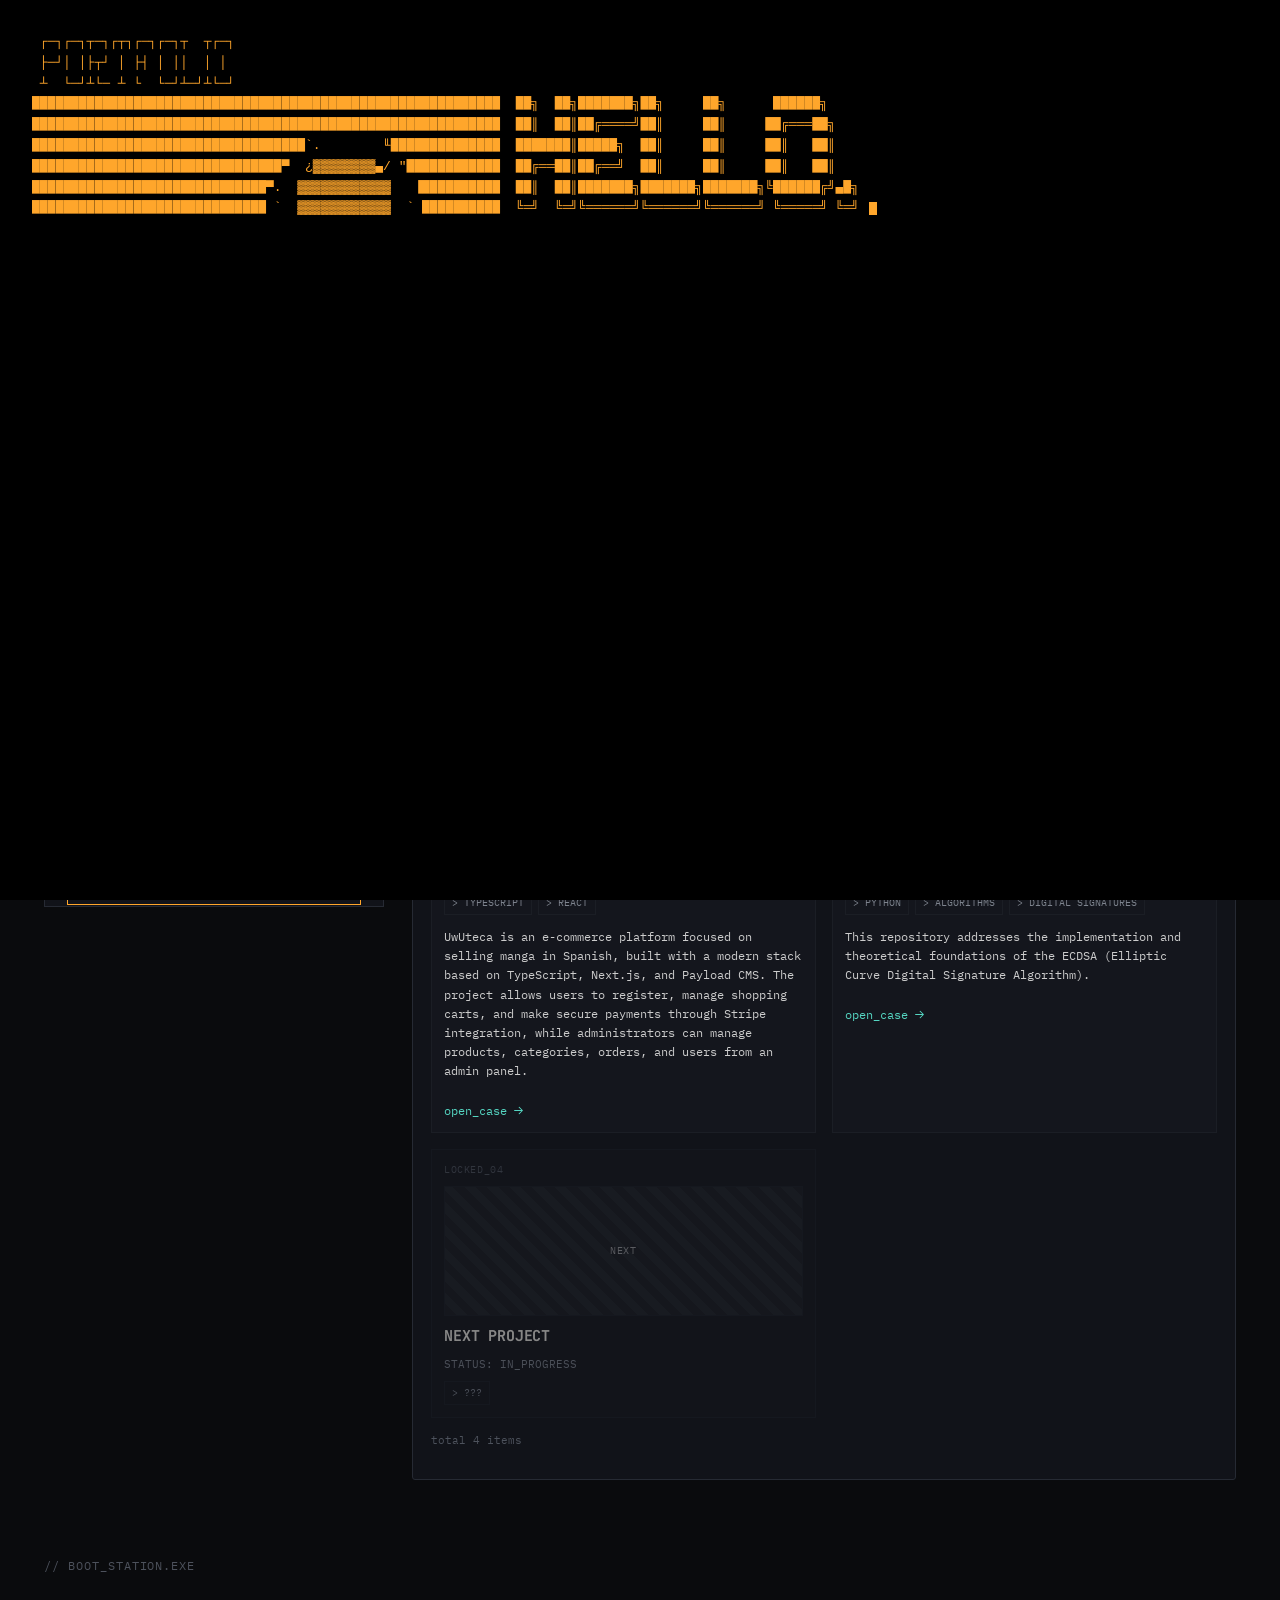
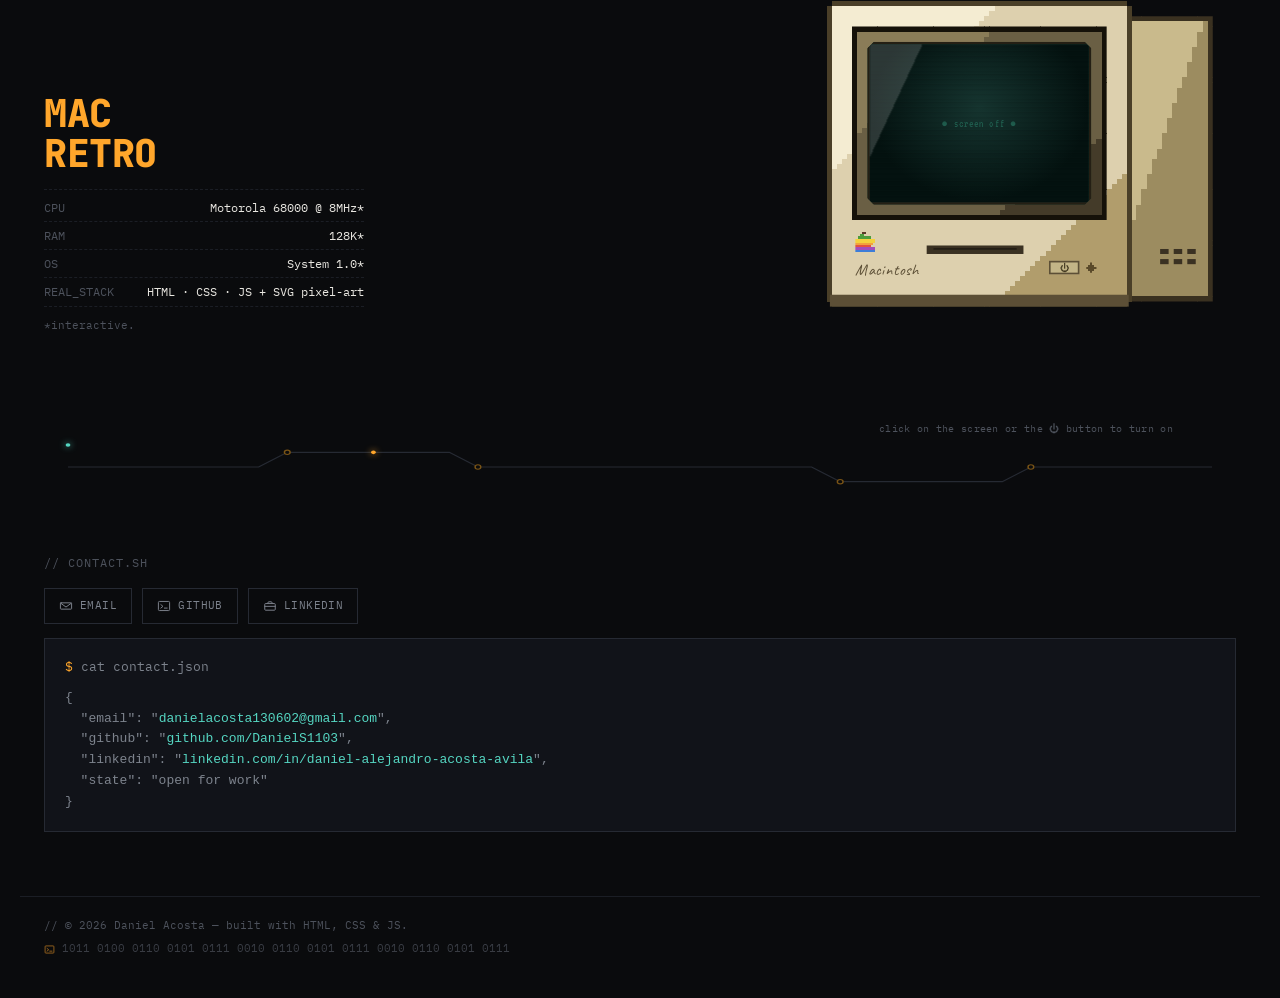
==== index.html @ 22d5e89f "fix responsive button" ====
<!doctype html>
<html lang="es">
  <head>
    <meta charset="UTF-8" />
    <meta name="viewport" content="width=device-width, initial-scale=1.0" />
    <title>Daniel Acosta — Portfolio</title>
    <link rel="icon" type="image/png" href="assets/logo.png" />
    <meta
      name="description"
      content="Portfolio personal con estética de terminal."
    />
    <link rel="preconnect" href="https://fonts.googleapis.com" />
    <link rel="preconnect" href="https://fonts.gstatic.com" crossorigin />
    <link
      href="https://fonts.googleapis.com/css2?family=JetBrains+Mono:ital,wght@0,400;0,500;0,700;0,800;1,400&family=IBM+Plex+Mono:wght@400;500;600&display=swap"
      rel="stylesheet"
    />
    <link rel="stylesheet" href="styles.css" />
  </head>
  <body>
    <!-- ============ BOOT OVERLAY ============ -->
    <div id="boot-overlay" aria-hidden="true">
      <pre id="boot-text"></pre>
    </div>

    <!-- ============ MATRIX RAIN (fondo ambiental) ============ -->
    <canvas id="matrix-rain" aria-hidden="true"></canvas>

    <!-- ============ SCANLINE / NOISE OVERLAY ============ -->
    <div class="crt-overlay" aria-hidden="true"></div>

    <!-- ============ SPRITE DE ICONOS (SVG reutilizables) ============ -->
    <svg
      aria-hidden="true"
      style="position: absolute; width: 0; height: 0; overflow: hidden"
    >
      <symbol id="i-arrow" viewBox="0 0 20 20">
        <path
          d="M4 10h11M11 5l5 5-5 5"
          stroke="currentColor"
          stroke-width="1.6"
          stroke-linecap="round"
          stroke-linejoin="round"
          fill="none"
        />
      </symbol>
      <symbol id="i-external" viewBox="0 0 20 20">
        <path
          d="M8 5H5a1 1 0 0 0-1 1v9a1 1 0 0 0 1 1h9a1 1 0 0 0 1-1v-3M12 4h4v4M15.5 4.5 9 11"
          stroke="currentColor"
          stroke-width="1.5"
          stroke-linecap="round"
          stroke-linejoin="round"
          fill="none"
        />
      </symbol>
      <symbol id="i-envelope" viewBox="0 0 20 20">
        <path
          d="M3 5.5h14a1 1 0 0 1 1 1v7a1 1 0 0 1-1 1H3a1 1 0 0 1-1-1v-7a1 1 0 0 1 1-1ZM2.4 6l7.6 5.5L17.6 6"
          stroke="currentColor"
          stroke-width="1.4"
          stroke-linecap="round"
          stroke-linejoin="round"
          fill="none"
        />
      </symbol>
      <symbol id="i-link" viewBox="0 0 20 20">
        <path
          d="M8.5 11.5 11.5 8.5M7 12.5 4.8 14.7a2.5 2.5 0 1 1-3.5-3.5L3.5 9M13 7.5l2.2-2.2a2.5 2.5 0 1 1 3.5 3.5L16.5 11"
          stroke="currentColor"
          stroke-width="1.4"
          stroke-linecap="round"
          stroke-linejoin="round"
          fill="none"
        />
      </symbol>
      <symbol id="i-terminal" viewBox="0 0 20 20">
        <rect
          x="2"
          y="3.5"
          width="16"
          height="13"
          rx="1.4"
          stroke="currentColor"
          stroke-width="1.4"
          fill="none"
        />
        <path
          d="M5.5 8 8.5 10.5 5.5 13M10.5 13h4"
          stroke="currentColor"
          stroke-width="1.4"
          stroke-linecap="round"
          stroke-linejoin="round"
          fill="none"
        />
      </symbol>
      <symbol id="i-file" viewBox="0 0 20 20">
        <path
          d="M5.5 2.5h6l4 4v10a1 1 0 0 1-1 1h-9a1 1 0 0 1-1-1v-13a1 1 0 0 1 1-1Z"
          stroke="currentColor"
          stroke-width="1.4"
          stroke-linejoin="round"
          fill="none"
        />
        <path
          d="M11.5 2.5V6a1 1 0 0 0 1 1h3.5"
          stroke="currentColor"
          stroke-width="1.4"
          stroke-linejoin="round"
          fill="none"
        />
      </symbol>
      <symbol id="i-folder" viewBox="0 0 20 20">
        <path
          d="M2.5 5.5h5l1.5 2h8.5v8a1 1 0 0 1-1 1h-13a1 1 0 0 1-1-1v-9a1 1 0 0 1 1-1Z"
          stroke="currentColor"
          stroke-width="1.4"
          stroke-linejoin="round"
          fill="none"
        />
      </symbol>
      <symbol id="i-download" viewBox="0 0 20 20">
        <path
          d="M10 3v9.5M6.5 9l3.5 3.5L13.5 9M3.5 15.5h13"
          stroke="currentColor"
          stroke-width="1.5"
          stroke-linecap="round"
          stroke-linejoin="round"
          fill="none"
        />
      </symbol>
      <symbol id="i-cpu" viewBox="0 0 20 20">
        <rect
          x="5.5"
          y="5.5"
          width="9"
          height="9"
          rx="1"
          stroke="currentColor"
          stroke-width="1.4"
          fill="none"
        />
        <path
          d="M8 5.5V3M12 5.5V3M8 17v-2.5M12 17v-2.5M5.5 8H3M5.5 12H3M17 8h-2.5M17 12h-2.5"
          stroke="currentColor"
          stroke-width="1.3"
          stroke-linecap="round"
        />
      </symbol>
      <symbol id="i-memory" viewBox="0 0 20 20">
        <rect
          x="2.5"
          y="7"
          width="15"
          height="7"
          rx="1"
          stroke="currentColor"
          stroke-width="1.4"
          fill="none"
        />
        <path
          d="M5.5 7V4.5M9 7V4.5M14.5 7V4.5"
          stroke="currentColor"
          stroke-width="1.3"
          stroke-linecap="round"
        />
      </symbol>
      <symbol id="i-wifi" viewBox="0 0 20 20">
        <path
          d="M3 8a10 10 0 0 1 14 0M5.5 10.7a6.3 6.3 0 0 1 9 0M8 13.4a2.7 2.7 0 0 1 4 0"
          stroke="currentColor"
          stroke-width="1.5"
          stroke-linecap="round"
          fill="none"
        />
        <circle cx="10" cy="16" r="1" fill="currentColor" stroke="none" />
      </symbol>
      <symbol id="i-briefcase" viewBox="0 0 20 20">
        <rect
          x="2.5"
          y="6.5"
          width="15"
          height="9.5"
          rx="1.2"
          stroke="currentColor"
          stroke-width="1.4"
          fill="none"
        />
        <path
          d="M7 6.5v-1a1.5 1.5 0 0 1 1.5-1.5h3A1.5 1.5 0 0 1 13 5.5v1M2.5 10.5h15"
          stroke="currentColor"
          stroke-width="1.4"
          stroke-linecap="round"
          fill="none"
        />
      </symbol>
      <symbol id="i-award" viewBox="0 0 20 20">
        <circle
          cx="10"
          cy="7.5"
          r="4.5"
          stroke="currentColor"
          stroke-width="1.4"
          fill="none"
        />
        <path
          d="M7.3 11.3 6 17.5l4-2 4 2-1.3-6.2"
          stroke="currentColor"
          stroke-width="1.4"
          stroke-linejoin="round"
          fill="none"
        />
      </symbol>
      <symbol id="i-bolt" viewBox="0 0 20 20">
        <path
          d="M10.8 2.5 4 11.5h4.5L8.3 17.5 16 8h-4.7z"
          stroke="currentColor"
          stroke-width="1.3"
          stroke-linejoin="round"
          fill="none"
        />
      </symbol>
      <symbol id="i-chip" viewBox="0 0 20 20">
        <rect
          x="4"
          y="4"
          width="12"
          height="12"
          rx="1.5"
          stroke="currentColor"
          stroke-width="1.4"
          fill="none"
        />
        <circle
          cx="10"
          cy="10"
          r="2.4"
          stroke="currentColor"
          stroke-width="1.3"
          fill="none"
        />
      </symbol>
    </svg>

    <!-- ============ EASTER EGG (código Konami) ============ -->
    <div id="easter-egg" aria-live="polite">
      <pre>
&gt; sudo ./unlock_easter_egg.sh

ACCESS_GRANTED
--------------
role:      RECRUITER_FAST_TRACK
clearance: LEVEL_9
message: you saw the Konami code. that already says a lot about you.
</pre
      >
    </div>

    <!-- ============ TOP STATUS BAR ============ -->
    <header class="statusbar">
      <div class="statusbar__left">
        <span class="dot dot--live" aria-hidden="true"></span>
        <span>SYSTEM://PORTFOLIO_v1.0</span>
      </div>
      <div class="statusbar__center" id="status-log" aria-hidden="true">
        &gt; inicializando...
      </div>
      <div class="statusbar__right">
        <span id="uptime">UPTIME: 00:00:00</span>
        <span class="sep">·</span>
        <span id="clock">LOCAL: --:--:--</span>
      </div>
    </header>

    <main>
      <!-- ============ SPLIT: SIDEBAR + WORKSPACE ============ -->
      <section class="split" id="inicio">
        <!-- ---------- SIDEBAR (about me) ---------- -->
        <aside class="sidebar">
          <p class="eyebrow">
            BOOT_SEQUENCE :: <span class="ok">COMPLETE</span>
          </p>
          <h1 class="sidebar__name" id="scramble-name">
            <span class="scramble-line" data-text="DANIEL">DANIEL</span><br />
            <span class="scramble-line" data-text="ACOSTA">ACOSTA</span><br />
          </h1>

          <div class="status-card">
            <p class="status-card__label">AVAILABILITY_STATUS</p>
            <div class="status-card__body">
              <div class="avatar-box" aria-hidden="true">
                <img src="assets/cat.gif" alt="cat.app" />
              </div>
              <div>
                <p class="badge">
                  <span class="dot dot--live" aria-hidden="true"></span>
                  ACTIVE_READY
                </p>
                <ul class="stat-list stat-list--compact">
                  <li><span>STUDIES</span><span>SYSTEMS ENGINEER</span></li>
                  <li>
                    <span>CURRENT_ROLE</span><span>DATA ANALYST ASSISTANT</span>
                  </li>
                  <li><span>LOCATION</span><span>BOGOTÁ, COLOMBIA</span></li>
                </ul>
              </div>
            </div>

            <div class="sys-meter" aria-hidden="true">
              <div class="sys-meter__row">
                <span class="sys-meter__label"
                  ><svg class="icon-xs"><use href="#i-cpu"></use></svg>CPU</span
                >
                <div class="bar">
                  <div class="bar__fill" data-meter="cpu"></div>
                </div>
                <span class="sys-meter__val" data-val="cpu">--%</span>
              </div>
              <div class="sys-meter__row">
                <span class="sys-meter__label"
                  ><svg class="icon-xs"><use href="#i-memory"></use></svg
                  >MEM</span
                >
                <div class="bar">
                  <div class="bar__fill" data-meter="mem"></div>
                </div>
                <span class="sys-meter__val" data-val="mem">--%</span>
              </div>
              <div class="sys-meter__row">
                <span class="sys-meter__label"
                  ><svg class="icon-xs"><use href="#i-wifi"></use></svg
                  >NET</span
                >
                <div class="bar">
                  <div class="bar__fill" data-meter="net"></div>
                </div>
                <span class="sys-meter__val" data-val="net">--%</span>
              </div>
            </div>
          </div>

          <div class="badges-row">
            <a
              href="https://github.com/DanielS1103"
              target="_blank"
              rel="noopener noreferrer"
              class="badge-box"
            >
              <span class="badge-box__top">
                <svg class="icon-xs"><use href="#i-terminal"></use></svg>
                FEATURED_ON
              </span>
              <span class="badge-box__main">
                <img
                  src="assets/git.gif"
                  alt="GitHub"
                  class="badge-box__logo"
                />
                [ GITHUB ]
              </span>
            </a>
            <a
              href="https://www.linkedin.com/in/daniel-alejandro-acosta-avila/"
              target="_blank"
              rel="noopener noreferrer"
              class="badge-box"
            >
              <span class="badge-box__top">
                <svg class="icon-xs"><use href="#i-award"></use></svg>
                FEATURED_ON
              </span>
              <span class="badge-box__main">
                <img
                  src="assets/linkedin.png"
                  alt="LinkedIn"
                  class="badge-box__logo"
                />
                [ LINKEDIN ]
              </span>
            </a>
            <div class="badge-box">
              <span class="badge-box__top"
                ><svg class="icon-xs"><use href="#i-briefcase"></use></svg
                >EXPERIENCE</span
              >
              <span class="badge-box__main">1+ YEARS</span>
            </div>
            <div class="badge-box badge-box--accent">
              <span class="badge-box__top"
                ><svg class="icon-xs"><use href="#i-chip"></use></svg
                >FOCUS_CORE</span
              >
              <span class="badge-box__main">SOFTWARE ENGINEER</span>
            </div>
          </div>

          <p class="section-label section-label--tight">MANIFESTO.EXE</p>
          <blockquote class="manifesto">
            <p>&gt; BUILD_BEFORE_DECORATING.</p>
            <p>&gt; CLARITY_ABOUT_COMPLEXITY.</p>
            <p>&gt; THE_DETAIL_IS_THE_FUNCTION.</p>
            <p>&gt; SHIP_IT.</p>
          </blockquote>
          <button
            type="button"
            class="section-label section-label--tight quick-access__toggle"
            id="quick-access-toggle"
            aria-expanded="false"
            aria-controls="quick-access-nav"
          >
            QUICK_ACCESS
            <svg class="quick-access__toggle-ico">
              <use href="#i-arrow"></use>
            </svg>
          </button>
          <nav
            class="quick-access"
            id="quick-access-nav"
            aria-label="Accesos rápidos"
          >
            <div class="quick-access__inner">
              <a href="#workspace" data-tab="details">
                <svg class="qa-icon"><use href="#i-terminal"></use></svg>
                <span class="qa-label"
                  >[ ABOUT_ME ]<small>MY_DETAILS.JSON</small></span
                >
                <svg class="qa-arrow"><use href="#i-arrow"></use></svg>
              </a>
              <a href="#workspace" data-tab="cases">
                <svg class="qa-icon"><use href="#i-folder"></use></svg>
                <span class="qa-label"
                  >[ PROJECTS ]<small>CASE_STUDIES.SH</small></span
                >
                <svg class="qa-arrow"><use href="#i-arrow"></use></svg>
              </a>
              <a href="#workspace" data-tab="info">
                <svg class="qa-icon"><use href="#i-award"></use></svg>
                <span class="qa-label"
                  >[ EDUCATION ]<small>INFO.JSON</small></span
                >
                <svg class="qa-arrow"><use href="#i-arrow"></use></svg>
              </a>
              <a href="#workspace" data-tab="changelog">
                <svg class="qa-icon"><use href="#i-briefcase"></use></svg>
                <span class="qa-label"
                  >[ EXPERIENCE ]<small>CHANGELOG.LOG</small></span
                >
                <svg class="qa-arrow"><use href="#i-arrow"></use></svg>
              </a>
              <a href="#workspace" data-tab="resume">
                <svg class="qa-icon"><use href="#i-download"></use></svg>
                <span class="qa-label"
                  >[ RESUME ]<small>RESUME.PDF</small></span
                >
                <svg class="qa-arrow"><use href="#i-arrow"></use></svg>
              </a>
              <a href="#retro-station">
                <svg class="qa-icon"><use href="#i-cpu"></use></svg>
                <span class="qa-label"
                  >[ MAC_RETRO ]<small>BOOT_STATION.EXE</small></span
                >
                <svg class="qa-arrow"><use href="#i-arrow"></use></svg>
              </a>
            </div>
          </nav>

          <a href="#contacto" class="cta">
            <svg class="cta-icon"><use href="#i-bolt"></use></svg>
            <span class="cta__prompt">EXECUTE:</span>START_COLLABORATION()<span
              class="cursor"
              >_</span
            >
          </a>
        </aside>

        <!-- ---------- WORKSPACE (tabbed terminal) ---------- -->
        <div class="workspace" id="workspace">
          <div class="terminal">
            <div class="terminal__titlebar">
              <div class="terminal__dots">
                <span></span><span></span><span></span>
              </div>
              <span class="terminal__title"
                >PORTFOLIO_TERMINAL ~ workspace.sh</span
              >
              <div class="terminal__meta">
                <span>HOST: LOCALHOST</span>
                <span class="sep">·</span>
                <span>SHELL: BASH</span>
              </div>
            </div>

            <div class="terminal__tabs" role="tablist">
              <button
                class="tab is-active"
                data-panel="cases"
                role="tab"
                aria-selected="true"
              >
                &gt;_ projects.sh
              </button>
              <button
                class="tab"
                data-panel="details"
                role="tab"
                aria-selected="false"
              >
                my_details.json
              </button>
              <button
                class="tab"
                data-panel="info"
                role="tab"
                aria-selected="false"
              >
                education.sh
              </button>
              <button
                class="tab"
                data-panel="changelog"
                role="tab"
                aria-selected="false"
              >
                experience.sh
              </button>
              <button
                class="tab"
                data-panel="resume"
                role="tab"
                aria-selected="false"
              >
                resume.pdf
              </button>
              <button
                class="tab"
                data-panel="shell"
                role="tab"
                aria-selected="false"
              >
                shell.sh
              </button>
            </div>

            <!-- ===== PANEL: case_studies.sh ===== -->
            <div class="tab-panel is-active" data-panel="cases">
              <p class="cmd-line">
                <span class="prompt">user@portfolio:~$</span> ls -la --verbose
                ./projects.sh
              </p>
              <div class="card-grid">
                <article class="project-card">
                  <span class="project-card__node">NODE_01</span>
                  <div class="thumb thumb--a">
                    <img src="assets/agro.jpg" alt="Agroweb.app" />
                  </div>
                  <h3>Agroweb.app</h3>
                  <p class="project-card__meta">
                    <span class="dot dot--live" aria-hidden="true"></span>
                    STATUS: ONLINE <span class="sep">·</span> BUILD: Class of
                    software engineering 2 UNAL
                  </p>
                  <div class="tag-row">
                    <span>&gt; SOFEA</span>
                    <span>&gt; REACT</span>
                    <span>&gt; FLASK</span>
                    <span>&gt; MICROSERVICES</span>
                  </div>
                  <p
                    style="
                      font-size: 12px !important;
                      color: #ccc;
                      margin-top: 4px;
                    "
                  >
                    AgroWeb is a modern web platform for the management,
                    marketing and analysis of Colombian agricultural products,
                    based on microservices and scalable technologies.
                  </p>
                  <a
                    href="https://github.com/AgroWeb-Capibaras-IngSoft2"
                    target="_blank"
                    rel="noopener"
                    class="open"
                    >open_case
                    <svg class="icon-sm open__ico">
                      <use href="#i-arrow"></use></svg
                  ></a>
                </article>

                <article class="project-card">
                  <span class="project-card__node">NODE_02</span>
                  <div class="thumb thumb--a">
                    <img src="assets/aws.jpg" alt="Arquisoft.app" />
                  </div>
                  <h3>Arquisoft.app</h3>
                  <p class="project-card__meta">
                    <span class="dot dot--live" aria-hidden="true"></span>
                    STATUS: ONLINE <span class="sep">·</span> BUILD: class of
                    arquisoft UNIANDES
                  </p>
                  <div class="tag-row">
                    <span>&gt; AWS</span>
                    <span>&gt; DJANGO.PY</span>
                    <span>&gt; TERRAFORM</span>
                    <span>&gt; AUTH0</span>
                  </div>
                  <p
                    style="
                      font-size: 12px !important;
                      color: #ccc;
                      margin-top: 4px;
                    "
                  >
                    Cloud cost management and optimization platform (AWS/GCP)
                    with Load Balancer, JWT authentication and web frontend.
                  </p>
                  <a
                    href="https://github.com/DanielS1103/Arquisoft"
                    target="_blank"
                    rel="noopener"
                    class="open"
                    >open_case
                    <svg class="icon-sm open__ico">
                      <use href="#i-arrow"></use></svg
                  ></a>
                </article>

                <article class="project-card">
                  <span class="project-card__node">NODE_03</span>
                  <div class="thumb thumb--c">
                    <img src="assets/uwu.png" alt="Uwuteca.app" />
                  </div>
                  <h3>Uwuteca.app</h3>
                  <p class="project-card__meta">
                    <span class="dot dot--live" aria-hidden="true"></span>
                    STATUS: ONLINE <span class="sep">·</span> BUILD: Class of
                    software engineering 1 UNAL
                  </p>
                  <div class="tag-row">
                    <span>&gt; TYPESCRIPT</span>
                    <span>&gt; REACT</span>
                  </div>
                  <p
                    style="
                      font-size: 12px !important;
                      color: #ccc;
                      margin-top: 4px;
                    "
                  >
                    UwUteca is an e-commerce platform focused on selling manga
                    in Spanish, built with a modern stack based on TypeScript,
                    Next.js, and Payload CMS. The project allows users to
                    register, manage shopping carts, and make secure payments
                    through Stripe integration, while administrators can manage
                    products, categories, orders, and users from an admin panel.
                  </p>
                  <a
                    href="https://github.com/DanielS1103/Uwuteca."
                    target="_blank"
                    rel="noopener"
                    class="open"
                    >open_case
                    <svg class="icon-sm open__ico">
                      <use href="#i-arrow"></use></svg
                  ></a>
                </article>

                <article class="project-card">
                  <span class="project-card__node">NODE_04</span>
                  <div class="thumb thumb--a">
                    <img src="assets/elip.png" alt="eliptic.app" />
                  </div>
                  <h3>ECDSA.app</h3>
                  <p class="project-card__meta">
                    <span class="dot dot--live" aria-hidden="true"></span>
                    STATUS: ONLINE <span class="sep">·</span> BUILD: Class of
                    discrete mathematics UNAL
                  </p>
                  <div class="tag-row">
                    <span>&gt; PYTHON</span>
                    <span>&gt; ALGORITHMS</span>
                    <span>&gt; DIGITAL SIGNATURES</span>
                  </div>
                  <p
                    style="
                      font-size: 12px !important;
                      color: #ccc;
                      margin-top: 4px;
                    "
                  >
                    This repository addresses the implementation and theoretical
                    foundations of the ECDSA (Elliptic Curve Digital Signature
                    Algorithm).
                  </p>
                  <a
                    href="https://github.com/DanielS1103/ECDSA"
                    target="_blank"
                    rel="noopener"
                    class="open"
                    >open_case
                    <svg class="icon-sm open__ico">
                      <use href="#i-arrow"></use></svg
                  ></a>
                </article>

                <article class="project-card project-card--locked">
                  <span class="project-card__node">LOCKED_04</span>
                  <div class="thumb thumb--d"><span>NEXT</span></div>
                  <h3>Next Project</h3>
                  <p class="project-card__meta">STATUS: IN_PROGRESS</p>
                  <div class="tag-row"><span>&gt; ???</span></div>
                </article>
              </div>
              <p class="ls-footer">total 4 items</p>
            </div>

            <!-- ===== PANEL: my_details.json ===== -->
            <div class="tab-panel" data-panel="details">
              <p class="cmd-line">
                <span class="prompt">user@portfolio:~$</span> cat
                my_details.json --expand
              </p>

              <!-- fila 1: perfil / filosofía / estado del sistema -->
              <div class="mw-grid mw-grid--3">
                <div class="mw">
                  <div class="mw__bar">
                    <span class="dot dot--live" aria-hidden="true"
                      ><span></span><span></span><span></span
                    ></span>
                    <span class="mw__title">[ PROFILE_META.SH ]</span>
                  </div>
                  <div class="mw__body">
                    <div class="mw-profile__top">
                      <div class="wizzard-box" aria-hidden="true">
                        <img src="assets/cat2.gif" alt="wizzard.app" />
                      </div>
                      <div>
                        <p class="mw-profile__label">USER_ID:</p>
                        <p class="mw-profile__name">DANIEL_ACOSTA_AVILA</p>
                        <p class="mw-profile__status">
                          <span class="dot dot--live" aria-hidden="true"></span
                          >STATUS: ACTIVE
                        </p>
                      </div>
                    </div>
                    <ul class="stat-list stat-list--compact mw-profile__stats">
                      <li>
                        <span>ROLE</span><span>Systems Eng. Student</span>
                      </li>
                      <li><span>FOCUS</span><span>Software + Data</span></li>
                      <li>
                        <span>LOCATION</span><span>Bogotá, Colombia</span>
                      </li>
                      <li>
                        <span>LANGUAGES</span
                        ><span>ES (nativo) · DE (básico)</span>
                      </li>
                    </ul>
                  </div>
                </div>

                <div class="mw">
                  <div class="mw__bar">
                    <span class="dot dot--live" aria-hidden="true"
                      ><span></span><span></span><span></span
                    ></span>
                    <span class="mw__title mw__title--right">MANIFESTO.C</span>
                  </div>
                  <div class="mw__body">
                    <pre
                      class="mw-code"
                    ><span class="mw-code__kw">export const</span> <span class="mw-code__fn">aboutMe</span> = () =&gt; {

  <span class="mw-code__kw">I am a Software Developer</span>;
  <span class="mw-code__str"> I am very passionate about improving my coding skills & developing applications.</span>
  <span class="mw-code__str"> I thrive on collaboration, challenges, and creating impactful tech solutions. I'm driven by a love for learning and innovation. </span>

}</pre>
                  </div>
                </div>
                <div class="mw-stack">
                  <div class="mw">
                    <div class="mw__bar mw__bar--plain">
                      <span class="mw__title">⚡ SYSTEM_TOOLS.BIN</span>
                    </div>
                    <div class="mw__body">
                      <div class="mw-tools">
                        <span class="mw-tools__item"
                          ><i class="mw-tools__ico">RE</i>REACT</span
                        >
                        <span class="mw-tools__item"
                          ><i class="mw-tools__ico">FL</i>FLASK</span
                        >
                        <span class="mw-tools__item"
                          ><i class="mw-tools__ico">DJ</i>DJANGO</span
                        >
                        <span class="mw-tools__item"
                          ><i class="mw-tools__ico">PY</i>PYTHON</span
                        >
                        <span class="mw-tools__item"
                          ><i class="mw-tools__ico">AWS</i>AWS</span
                        >
                        <span class="mw-tools__item"
                          ><i class="mw-tools__ico">TF</i>TERRAFORM</span
                        >
                        <span class="mw-tools__item"
                          ><i class="mw-tools__ico">A0</i>AUTH0</span
                        >
                        <span class="mw-tools__item"
                          ><i class="mw-tools__ico">GH</i>GITHUB</span
                        >
                      </div>
                      <p class="mw-tools__footer">
                        <span class="dot dot--live" aria-hidden="true"></span
                        >[!] ALL_SYSTEMS_OPTIMIZED
                      </p>
                    </div>
                  </div>
                </div>
              </div>

              <!-- fila 2: enfoque de trabajo / estado actual -->
              <div class="mw-grid mw-grid--2">
                <div class="mw">
                  <div class="mw__bar">
                    <span class="dot dot--live" aria-hidden="true"
                      ><span></span><span></span><span></span
                    ></span>
                    <span class="mw__title">./execute_approach</span>
                    <span class="mw__ext">.SH</span>
                  </div>
                  <!-- "cat" preview del contenido de skills/ -->
                  <div class="tree-preview">
                    <p class="tree-preview__label">
                      <span class="prompt">$</span> cat social_media.deps
                    </p>
                    <div class="social-deps">
                      <a
                        href="#"
                        target="_blank"
                        rel="noopener"
                        class="social-deps__item"
                      >
                        <i class="social-deps__ico">IT</i>
                        <span class="social-deps__name">itch.io</span>
                        <svg class="icon-xs social-deps__go open__ico">
                          <use href="#i-external"></use>
                        </svg>
                      </a>
                      <a
                        href="#"
                        target="_blank"
                        rel="noopener"
                        class="social-deps__item"
                      >
                        <i class="social-deps__ico">ME</i>
                        <span class="social-deps__name">medium</span>
                        <svg class="icon-xs social-deps__go open__ico">
                          <use href="#i-external"></use>
                        </svg>
                      </a>
                      <a
                        href="#"
                        target="_blank"
                        rel="noopener"
                        class="social-deps__item"
                      >
                        <i class="social-deps__ico">LC</i>
                        <span class="social-deps__name">leetcode</span>
                        <svg class="icon-xs social-deps__go open__ico">
                          <use href="#i-external"></use>
                        </svg>
                      </a>
                    </div>
                  </div>
                </div>
                <div class="mw">
                  <div class="mw__bar">
                    <span class="dot dot--live" aria-hidden="true"
                      ><span></span><span></span><span></span
                    ></span>
                    <span class="mw__title">SYSTEM_STATUS</span>
                  </div>
                  <div class="mw__body">
                    <ul class="mw-status-list">
                      <li>
                        <span>Core_Logic</span
                        ><span class="mw-status-list__val">[ OPTIMIZED ]</span>
                      </li>
                      <li>
                        <span>UX_Approach</span
                        ><span class="mw-status-list__val"
                          >[ MAX_CAPACIDAD ]</span
                        >
                      </li>
                      <li>
                        <span>Visual_Design</span
                        ><span class="mw-status-list__val"
                          >[ PIXEL_PERFECT ]</span
                        >
                      </li>
                      <li>
                        <span>Coffee_Level</span
                        ><span
                          class="mw-status-list__val mw-status-list__val--amber"
                          >[ RELOADING ]</span
                        >
                      </li>
                    </ul>
                    <div class="mw-status-footer">
                      <span>UPTIME: 99.9%</span><span>LATENCY: 12ms</span>
                    </div>
                  </div>
                </div>
              </div>

              <!-- fila 3: historial / capacidades / stack de herramientas -->
              <div class="mw mw--tall">
                <div class="mw__bar mw__bar--plain">
                  <span class="mw__title">CERTIFICATIONS.LOG</span>
                  <span class="mw__hint">--oneline --graph --all</span>
                </div>
                <div class="mw__body">
                  <ul class="mw-commits">
                    <li>
                      <ul class="deploy-list">
                        <li>
                          <span class="dot dot--live" aria-hidden="true"></span>
                          Specialized Program: Data Science.app
                          <a
                            href="https://www.coursera.org/account/accomplishments/specialization/WB7VFVGWNRSU"
                            target="_blank"
                            rel="noopener"
                            >watch_live
                            <svg class="icon-sm open__ico">
                              <use href="#i-external"></use></svg
                          ></a>
                        </li>
                        <li>
                          <span class="dot dot--live" aria-hidden="true"></span>
                          SQL for Data Science.app
                          <a
                            href="https://www.coursera.org/account/accomplishments/certificate/WLCB3T37NDVQ"
                            target="_blank"
                            rel="noopener"
                            >watch_live
                            <svg class="icon-sm open__ico">
                              <use href="#i-external"></use></svg
                          ></a>
                        </li>
                        <li>
                          <span class="dot dot--live" aria-hidden="true"></span>
                          Clean architectures for software development.app
                          <a
                            href="https://www.linkedin.com/safety/go/?url=https%3A%2F%2Fplatzi.com%2Fp%2Fdanielacosta130602%2Fcurso%2F7759-arquitecturas-limpias%2Fdiploma%2Fdetalle%2F&urlhash=Sbhy&mt=RK8atnqa3QwYuWkRsPs-bR9idJfc024dj839orjImieJObDrAzhYQTHtwLxBKuOCEWr-gRT9hAiYAkj1nUL3IcLj4O4&isSdui=true&lipi=urn%3Ali%3Apage%3Ad_flagship3_profile_view_base_certifications_details%3BbiIntppPS%2B%2BWwdQDJMT5TA%3D%3D"
                            target="_blank"
                            rel="noopener"
                            >watch_live
                            <svg class="icon-sm open__ico">
                              <use href="#i-external"></use></svg
                          ></a>
                        </li>
                        <li>
                          <span class="dot dot--live" aria-hidden="true"></span>
                          Docker: Fundamentals.app
                          <a
                            href="https://www.linkedin.com/safety/go/?url=https%3A%2F%2Fplatzi.com%2Fr%2Fdanielacosta130602%2F&urlhash=Bc2n&mt=Ow59Kp8sXOq4Mogj6mV-WUT1b_HjYoCOPmbP4mithXpj2mtw3BlbidITmCrPneFtOZvTZfSPiBJf-pmz2Bn8anE-b4k&isSdui=true&lipi=urn%3Ali%3Apage%3Ad_flagship3_profile_view_base_certifications_details%3BbiIntppPS%2B%2BWwdQDJMT5TA%3D%3D"
                            target="_blank"
                            rel="noopener"
                            >watch_live
                            <svg class="icon-sm open__ico">
                              <use href="#i-external"></use></svg
                          ></a>
                        </li>
                        <li>
                          <span class="dot dot--live" aria-hidden="true"></span>
                          Intermediate Go: Object-Oriented Programming and
                          Concurrency.app
                          <a
                            href="https://www.linkedin.com/safety/go/?url=https%3A%2F%2Fplatzi.com%2Fr%2Fdanielacosta130602%2F&urlhash=Bc2n&mt=icrU7Eqifj3cHesmYCM1PqD25Vx5Pa42BxW2bUrAzifsegl11qLVpe6bZqV4OXKwVI9QaWWTwjPlB6ye5oBUcwJCVTE&isSdui=true&lipi=urn%3Ali%3Apage%3Ad_flagship3_profile_view_base_certifications_details%3BbiIntppPS%2B%2BWwdQDJMT5TA%3D%3D"
                            target="_blank"
                            rel="noopener"
                            >watch_live
                            <svg class="icon-sm open__ico">
                              <use href="#i-external"></use></svg
                          ></a>
                        </li>
                        <li>
                          <span class="dot dot--live" aria-hidden="true"></span>
                          SCRUM FOUNDATION PROFESSIONAL CERTIFICATION.app
                          <a
                            href="https://www.linkedin.com/in/daniel-alejandro-acosta-avila/overlay/Certifications/1157033863/treasury/?profileId=ACoAADLNr6gBUzlxMyzpFKZ86XIAL7tLGLa-6sc"
                            target="_blank"
                            rel="noopener"
                            >watch_live
                            <svg class="icon-sm open__ico">
                              <use href="#i-external"></use></svg
                          ></a>
                        </li>
                      </ul>
                    </li>
                  </ul>
                </div>
              </div>
              <p class="ls-footer">6 windows</p>
            </div>

            <!-- ===== PANEL: info.sh (file-tree explorer) ===== -->
            <div class="tab-panel" data-panel="info">
              <p class="cmd-line">
                <span class="prompt">user@portfolio:~$</span> tree ./education
                -L 2 --dirsfirst
              </p>

              <div class="file-tree">
                <p class="file-tree__root">
                  <svg class="tree-ico tree-ico--dir">
                    <use href="#i-folder"></use></svg
                  >info/
                </p>

                <ul class="tree">
                  <!-- ===== education/ ===== -->
                  <li class="tree__item">
                    <details class="tree-folder" open>
                      <summary>
                        <svg class="tree-ico tree-ico--dir">
                          <use href="#i-folder"></use></svg
                        ><span class="tree-name tree-name--dir">education/</span
                        ><span class="tree-count">2 files</span>
                      </summary>
                      <ul class="tree edu-list">
                        <li class="edu-item">
                          <div class="edu-card">
                            <div class="edu-card__logo">
                              <img
                                src="assets/unal.png"
                                alt="Universidad Nacional de Colombia"
                                loading="lazy"
                              />
                            </div>
                            <div class="edu-card__info">
                              <span class="edu-card__name"
                                >Universidad Nacional de Colombia</span
                              >
                              <span class="edu-card__date"
                                ><svg class="icon-xs">
                                  <use href="#i-award"></use></svg
                                >DEGREE (2022 — 2027)</span
                              >
                            </div>
                            <span
                              class="edu-card__badge edu-card__badge--active"
                              >IN_PROGRESS</span
                            >
                          </div>
                        </li>
                        <li class="edu-item">
                          <div class="edu-card">
                            <div class="edu-card__logo">
                              <img
                                src="assets/andes.png"
                                alt="Universidad de los Andes"
                                loading="lazy"
                              />
                            </div>
                            <div class="edu-card__info">
                              <span class="edu-card__name"
                                >Universidad de los Andes</span
                              >
                              <span class="edu-card__date"
                                ><svg class="icon-xs">
                                  <use href="#i-award"></use></svg
                                >EXCHANGE (2026)</span
                              >
                              <p class="neofetch-card__palette-label">
                                Participated as a student in an exchange
                                program, completing a broad selection of courses
                                in entrepreneurship, computer science, and
                                engineering.
                              </p>
                            </div>
                            <span
                              class="edu-card__badge edu-card__badge--active"
                              >IN_PROGRESS</span
                            >
                          </div>
                        </li>
                      </ul>
                    </details>
                  </li>

                  <!-- ===== links/ ===== -->
                  <li class="tree__item">
                    <details class="tree-folder">
                      <summary>
                        <svg class="tree-ico tree-ico--dir">
                          <use href="#i-folder"></use></svg
                        ><span class="tree-name tree-name--dir"
                          >technical_skills/</span
                        ><span class="tree-count">5 files</span>
                      </summary>
                      <ul class="tree">
                        <p class="tree-preview__label">
                          <span class="prompt">$</span> cat soft_skills.tags
                        </p>
                        <div class="mw-tags">
                          <span>"software_architecture"</span>
                          <span>"data_analysis"</span>
                          <span>"statistical_analysis"</span>
                          <span>"team_leadership"</span>
                          <span>"agile_methodologies"</span>
                          <span>"rapid_learning"</span>
                        </div>
                      </ul>
                    </details>
                  </li>
                </ul>
              </div>

              <p class="ls-footer">2 directories · 11 files</p>

              <!-- ===== recuadro extra 1: pixel-art profile card ===== -->
              <div class="mw-grid mw-grid--2 info-extra-grid">
                <div class="mw pixel-card">
                  <div class="mw__bar">
                    <span class="mw__dots"
                      ><span></span><span></span><span></span
                    ></span>
                    <span class="mw__title">: ~/daniel/profile (zsh)</span>
                  </div>
                  <div class="mw__crumbs">
                    <span class="mw__crumb mw__crumb--path"
                      >~/p/daniel-portfolio</span
                    >
                    <span class="mw__crumb-sep">›</span>
                    <span class="mw__crumb mw__crumb--branch"
                      ><svg class="icon-xs"><use href="#i-bolt"></use></svg
                      >main</span
                    >
                    <span class="mw__crumb-sep">›</span>
                    <span class="mw__crumb mw__crumb--file">./whoami.js</span>
                  </div>
                  <div class="mw__body pixel-card__body">
                    <div class="pixel-card__frame">
                      <svg
                        class="pixel-avatar"
                        viewBox="0 0 80 128"
                        shape-rendering="crispEdges"
                        aria-label="Pixel art avatar de Daniel"
                        role="img"
                      >
                        <rect
                          x="16"
                          y="0"
                          width="8"
                          height="8"
                          fill="var(--amber)"
                        />
                        <rect
                          x="24"
                          y="0"
                          width="8"
                          height="8"
                          fill="var(--amber)"
                        />
                        <rect
                          x="32"
                          y="0"
                          width="8"
                          height="8"
                          fill="var(--amber)"
                        />
                        <rect
                          x="40"
                          y="0"
                          width="8"
                          height="8"
                          fill="var(--amber)"
                        />
                        <rect
                          x="48"
                          y="0"
                          width="8"
                          height="8"
                          fill="var(--amber)"
                        />
                        <rect
                          x="56"
                          y="0"
                          width="8"
                          height="8"
                          fill="var(--amber)"
                        />
                        <rect
                          x="8"
                          y="8"
                          width="8"
                          height="8"
                          fill="var(--amber)"
                        />
                        <rect
                          x="16"
                          y="8"
                          width="8"
                          height="8"
                          fill="var(--amber)"
                        />
                        <rect
                          x="24"
                          y="8"
                          width="8"
                          height="8"
                          fill="var(--amber)"
                        />
                        <rect
                          x="32"
                          y="8"
                          width="8"
                          height="8"
                          fill="var(--amber)"
                        />
                        <rect
                          x="40"
                          y="8"
                          width="8"
                          height="8"
                          fill="var(--amber)"
                        />
                        <rect
                          x="48"
                          y="8"
                          width="8"
                          height="8"
                          fill="var(--amber)"
                        />
                        <rect
                          x="56"
                          y="8"
                          width="8"
                          height="8"
                          fill="var(--amber)"
                        />
                        <rect
                          x="64"
                          y="8"
                          width="8"
                          height="8"
                          fill="var(--amber)"
                        />
                        <rect
                          x="0"
                          y="16"
                          width="8"
                          height="8"
                          fill="var(--amber)"
                        />
                        <rect
                          x="8"
                          y="16"
                          width="8"
                          height="8"
                          fill="var(--amber)"
                        />
                        <rect
                          x="16"
                          y="16"
                          width="8"
                          height="8"
                          fill="var(--amber)"
                        />
                        <rect
                          x="24"
                          y="16"
                          width="8"
                          height="8"
                          fill="var(--amber)"
                        />
                        <rect
                          x="32"
                          y="16"
                          width="8"
                          height="8"
                          fill="var(--amber)"
                        />
                        <rect
                          x="40"
                          y="16"
                          width="8"
                          height="8"
                          fill="var(--amber)"
                        />
                        <rect
                          x="48"
                          y="16"
                          width="8"
                          height="8"
                          fill="var(--amber)"
                        />
                        <rect
                          x="56"
                          y="16"
                          width="8"
                          height="8"
                          fill="var(--amber)"
                        />
                        <rect
                          x="64"
                          y="16"
                          width="8"
                          height="8"
                          fill="var(--amber)"
                        />
                        <rect
                          x="72"
                          y="16"
                          width="8"
                          height="8"
                          fill="var(--amber)"
                        />
                        <rect
                          x="0"
                          y="24"
                          width="8"
                          height="8"
                          fill="var(--amber)"
                        />
                        <rect
                          x="8"
                          y="24"
                          width="8"
                          height="8"
                          fill="var(--amber)"
                        />
                        <rect
                          x="16"
                          y="24"
                          width="8"
                          height="8"
                          fill="var(--amber)"
                        />
                        <rect
                          x="24"
                          y="24"
                          width="8"
                          height="8"
                          fill="var(--cyan)"
                        />
                        <rect
                          x="32"
                          y="24"
                          width="8"
                          height="8"
                          fill="var(--cyan)"
                        />
                        <rect
                          x="40"
                          y="24"
                          width="8"
                          height="8"
                          fill="var(--cyan)"
                        />
                        <rect
                          x="48"
                          y="24"
                          width="8"
                          height="8"
                          fill="var(--cyan)"
                        />
                        <rect
                          x="56"
                          y="24"
                          width="8"
                          height="8"
                          fill="var(--amber)"
                        />
                        <rect
                          x="64"
                          y="24"
                          width="8"
                          height="8"
                          fill="var(--amber)"
                        />
                        <rect
                          x="72"
                          y="24"
                          width="8"
                          height="8"
                          fill="var(--amber)"
                        />
                        <rect
                          x="8"
                          y="32"
                          width="8"
                          height="8"
                          fill="var(--cyan)"
                        />
                        <rect
                          x="16"
                          y="32"
                          width="8"
                          height="8"
                          fill="var(--cyan)"
                        />
                        <rect
                          x="24"
                          y="32"
                          width="8"
                          height="8"
                          fill="var(--cyan)"
                        />
                        <rect
                          x="32"
                          y="32"
                          width="8"
                          height="8"
                          fill="var(--cyan)"
                        />
                        <rect
                          x="40"
                          y="32"
                          width="8"
                          height="8"
                          fill="var(--cyan)"
                        />
                        <rect
                          x="48"
                          y="32"
                          width="8"
                          height="8"
                          fill="var(--cyan)"
                        />
                        <rect
                          x="56"
                          y="32"
                          width="8"
                          height="8"
                          fill="var(--cyan)"
                        />
                        <rect
                          x="64"
                          y="32"
                          width="8"
                          height="8"
                          fill="var(--cyan)"
                        />
                        <rect
                          x="8"
                          y="40"
                          width="8"
                          height="8"
                          fill="var(--cyan)"
                        />
                        <rect
                          x="16"
                          y="40"
                          width="8"
                          height="8"
                          fill="var(--cyan)"
                        />
                        <rect
                          x="24"
                          y="40"
                          width="8"
                          height="8"
                          fill="var(--bg-panel)"
                        />
                        <rect
                          x="32"
                          y="40"
                          width="8"
                          height="8"
                          fill="var(--cyan)"
                        />
                        <rect
                          x="40"
                          y="40"
                          width="8"
                          height="8"
                          fill="var(--cyan)"
                        />
                        <rect
                          x="48"
                          y="40"
                          width="8"
                          height="8"
                          fill="var(--bg-panel)"
                        />
                        <rect
                          x="56"
                          y="40"
                          width="8"
                          height="8"
                          fill="var(--cyan)"
                        />
                        <rect
                          x="64"
                          y="40"
                          width="8"
                          height="8"
                          fill="var(--cyan)"
                        />
                        <rect
                          x="8"
                          y="48"
                          width="8"
                          height="8"
                          fill="var(--cyan)"
                        />
                        <rect
                          x="16"
                          y="48"
                          width="8"
                          height="8"
                          fill="var(--cyan)"
                        />
                        <rect
                          x="24"
                          y="48"
                          width="8"
                          height="8"
                          fill="var(--cyan)"
                        />
                        <rect
                          x="32"
                          y="48"
                          width="8"
                          height="8"
                          fill="var(--cyan)"
                        />
                        <rect
                          x="40"
                          y="48"
                          width="8"
                          height="8"
                          fill="var(--cyan)"
                        />
                        <rect
                          x="48"
                          y="48"
                          width="8"
                          height="8"
                          fill="var(--cyan)"
                        />
                        <rect
                          x="56"
                          y="48"
                          width="8"
                          height="8"
                          fill="var(--cyan)"
                        />
                        <rect
                          x="64"
                          y="48"
                          width="8"
                          height="8"
                          fill="var(--cyan)"
                        />
                        <rect
                          x="16"
                          y="56"
                          width="8"
                          height="8"
                          fill="var(--cyan)"
                        />
                        <rect
                          x="24"
                          y="56"
                          width="8"
                          height="8"
                          fill="var(--cyan)"
                        />
                        <rect
                          x="32"
                          y="56"
                          width="8"
                          height="8"
                          fill="var(--cyan)"
                        />
                        <rect
                          x="40"
                          y="56"
                          width="8"
                          height="8"
                          fill="var(--cyan)"
                        />
                        <rect
                          x="48"
                          y="56"
                          width="8"
                          height="8"
                          fill="var(--cyan)"
                        />
                        <rect
                          x="56"
                          y="56"
                          width="8"
                          height="8"
                          fill="var(--cyan)"
                        />
                        <rect
                          x="8"
                          y="64"
                          width="8"
                          height="8"
                          fill="var(--cyan)"
                        />
                        <rect
                          x="16"
                          y="64"
                          width="8"
                          height="8"
                          fill="var(--cyan)"
                        />
                        <rect
                          x="24"
                          y="64"
                          width="8"
                          height="8"
                          fill="var(--cyan)"
                        />
                        <rect
                          x="32"
                          y="64"
                          width="8"
                          height="8"
                          fill="var(--cyan)"
                        />
                        <rect
                          x="40"
                          y="64"
                          width="8"
                          height="8"
                          fill="var(--cyan)"
                        />
                        <rect
                          x="48"
                          y="64"
                          width="8"
                          height="8"
                          fill="var(--cyan)"
                        />
                        <rect
                          x="56"
                          y="64"
                          width="8"
                          height="8"
                          fill="var(--cyan)"
                        />
                        <rect
                          x="64"
                          y="64"
                          width="8"
                          height="8"
                          fill="var(--cyan)"
                        />
                        <rect
                          x="0"
                          y="72"
                          width="8"
                          height="8"
                          fill="var(--cyan)"
                        />
                        <rect
                          x="8"
                          y="72"
                          width="8"
                          height="8"
                          fill="var(--cyan)"
                        />
                        <rect
                          x="16"
                          y="72"
                          width="8"
                          height="8"
                          fill="var(--cyan)"
                        />
                        <rect
                          x="24"
                          y="72"
                          width="8"
                          height="8"
                          fill="var(--cyan)"
                        />
                        <rect
                          x="32"
                          y="72"
                          width="8"
                          height="8"
                          fill="var(--cyan)"
                        />
                        <rect
                          x="40"
                          y="72"
                          width="8"
                          height="8"
                          fill="var(--cyan)"
                        />
                        <rect
                          x="48"
                          y="72"
                          width="8"
                          height="8"
                          fill="var(--cyan)"
                        />
                        <rect
                          x="56"
                          y="72"
                          width="8"
                          height="8"
                          fill="var(--cyan)"
                        />
                        <rect
                          x="64"
                          y="72"
                          width="8"
                          height="8"
                          fill="var(--cyan)"
                        />
                        <rect
                          x="72"
                          y="72"
                          width="8"
                          height="8"
                          fill="var(--cyan)"
                        />
                        <rect
                          x="0"
                          y="80"
                          width="8"
                          height="8"
                          fill="var(--cyan)"
                        />
                        <rect
                          x="8"
                          y="80"
                          width="8"
                          height="8"
                          fill="var(--cyan)"
                        />
                        <rect
                          x="16"
                          y="80"
                          width="8"
                          height="8"
                          fill="var(--cyan)"
                        />
                        <rect
                          x="24"
                          y="80"
                          width="8"
                          height="8"
                          fill="var(--cyan)"
                        />
                        <rect
                          x="32"
                          y="80"
                          width="8"
                          height="8"
                          fill="var(--cyan)"
                        />
                        <rect
                          x="40"
                          y="80"
                          width="8"
                          height="8"
                          fill="var(--cyan)"
                        />
                        <rect
                          x="48"
                          y="80"
                          width="8"
                          height="8"
                          fill="var(--cyan)"
                        />
                        <rect
                          x="56"
                          y="80"
                          width="8"
                          height="8"
                          fill="var(--cyan)"
                        />
                        <rect
                          x="64"
                          y="80"
                          width="8"
                          height="8"
                          fill="var(--cyan)"
                        />
                        <rect
                          x="72"
                          y="80"
                          width="8"
                          height="8"
                          fill="var(--cyan)"
                        />
                        <rect
                          x="0"
                          y="88"
                          width="8"
                          height="8"
                          fill="var(--cyan)"
                        />
                        <rect
                          x="8"
                          y="88"
                          width="8"
                          height="8"
                          fill="var(--cyan)"
                        />
                        <rect
                          x="24"
                          y="88"
                          width="8"
                          height="8"
                          fill="var(--cyan)"
                        />
                        <rect
                          x="32"
                          y="88"
                          width="8"
                          height="8"
                          fill="var(--cyan)"
                        />
                        <rect
                          x="40"
                          y="88"
                          width="8"
                          height="8"
                          fill="var(--cyan)"
                        />
                        <rect
                          x="48"
                          y="88"
                          width="8"
                          height="8"
                          fill="var(--cyan)"
                        />
                        <rect
                          x="64"
                          y="88"
                          width="8"
                          height="8"
                          fill="var(--cyan)"
                        />
                        <rect
                          x="72"
                          y="88"
                          width="8"
                          height="8"
                          fill="var(--cyan)"
                        />
                        <rect
                          x="0"
                          y="96"
                          width="8"
                          height="8"
                          fill="var(--cyan)"
                        />
                        <rect
                          x="24"
                          y="96"
                          width="8"
                          height="8"
                          fill="var(--cyan)"
                        />
                        <rect
                          x="32"
                          y="96"
                          width="8"
                          height="8"
                          fill="var(--cyan)"
                        />
                        <rect
                          x="40"
                          y="96"
                          width="8"
                          height="8"
                          fill="var(--cyan)"
                        />
                        <rect
                          x="48"
                          y="96"
                          width="8"
                          height="8"
                          fill="var(--cyan)"
                        />
                        <rect
                          x="72"
                          y="96"
                          width="8"
                          height="8"
                          fill="var(--cyan)"
                        />
                        <rect
                          x="16"
                          y="104"
                          width="8"
                          height="8"
                          fill="var(--amber)"
                        />
                        <rect
                          x="24"
                          y="104"
                          width="8"
                          height="8"
                          fill="var(--amber)"
                        />
                        <rect
                          x="32"
                          y="104"
                          width="8"
                          height="8"
                          fill="var(--amber)"
                        />
                        <rect
                          x="40"
                          y="104"
                          width="8"
                          height="8"
                          fill="var(--amber)"
                        />
                        <rect
                          x="48"
                          y="104"
                          width="8"
                          height="8"
                          fill="var(--amber)"
                        />
                        <rect
                          x="56"
                          y="104"
                          width="8"
                          height="8"
                          fill="var(--amber)"
                        />
                        <rect
                          x="16"
                          y="112"
                          width="8"
                          height="8"
                          fill="var(--amber)"
                        />
                        <rect
                          x="24"
                          y="112"
                          width="8"
                          height="8"
                          fill="var(--amber)"
                        />
                        <rect
                          x="48"
                          y="112"
                          width="8"
                          height="8"
                          fill="var(--amber)"
                        />
                        <rect
                          x="56"
                          y="112"
                          width="8"
                          height="8"
                          fill="var(--amber)"
                        />
                        <rect
                          x="16"
                          y="120"
                          width="8"
                          height="8"
                          fill="var(--bg)"
                        />
                        <rect
                          x="24"
                          y="120"
                          width="8"
                          height="8"
                          fill="var(--bg)"
                        />
                        <rect
                          x="48"
                          y="120"
                          width="8"
                          height="8"
                          fill="var(--bg)"
                        />
                        <rect
                          x="56"
                          y="120"
                          width="8"
                          height="8"
                          fill="var(--bg)"
                        />
                      </svg>
                    </div>
                    <div class="pixel-card__lines">
                      <p>Daniel</p>
                      <p>Acosta</p>
                      <p class="pixel-card__lines--accent">Ávila</p>
                    </div>
                  </div>
                </div>

                <div class="mw">
                  <div class="mw__bar mw__bar--plain">
                    <span class="mw__title">CURRENT_STATE</span>
                    <span class="mw__badge"
                      ><span class="dot dot--live" aria-hidden="true"></span
                      >LIVE_FEED</span
                    >
                  </div>
                  <div class="mw__body">
                    <p class="mw-state__flag">[ Acknowledgments ]</p>
                    <ul class="deploy-list">
                      <li>
                        <span class="dot dot--live" aria-hidden="true"></span>
                        Top Average Award - 2020 II.app
                        <a
                          href="https://www.linkedin.com/in/daniel-alejandro-acosta-avila/overlay/Honor/1777846312/treasury/?profileId=ACoAADLNr6gBUzlxMyzpFKZ86XIAL7tLGLa-6sc"
                          target="_blank"
                          rel="noopener"
                          >watch_live
                          <svg class="icon-sm open__ico">
                            <use href="#i-external"></use></svg
                        ></a>
                      </li>
                      <li>
                        <span class="dot dot--live" aria-hidden="true"></span>
                        Top GPA engineering program - 2024 II.app
                        <a href="#" target="_blank" rel="noopener"
                          >watch_live
                          <svg class="icon-sm open__ico">
                            <use href="#i-external"></use></svg
                        ></a>
                      </li>
                    </ul>
                  </div>
                </div>

                <!-- ===== recuadro extra 2: neofetch-style card ===== -->
                <div class="mw neofetch-card">
                  <div class="mw__bar">
                    <span class="mw__dots"
                      ><span></span><span></span><span></span
                    ></span>
                    <span class="mw__title">daniel@portfolio: ~ — zsh</span>
                  </div>
                  <div class="mw__body neofetch-card__body">
                    <p class="cmd-line neofetch-card__cmd">
                      <span class="prompt">➜</span> neofetch
                    </p>
                    <div class="neofetch-card__grid">
                      <pre class="neofetch-card__logo" aria-hidden="true">
                                                 &ndash;
                                              . O+  &#96;
                                            &#96; OOO /
                                         &#96; +OOOO :
                                      &#96; +OOOOOO :
                                      - +OOOOOO+ :
                                  &#96; / : - : + +OOOO+ :
                                &#96; / ++++ / +++++++ :
                              &#96; / ++++++++++++++ :
                            &#96; / +++OOOOOOOOOOO/ &#96;
                          . / OOOSSSSO++OSSSSSO+&#96;
                        . OOSSSSSO - &#96; &#96; &#96; &#96; /OSSSSSS+ &#96;
                    -  OSSSSSSO .                : SSSSSSSO .
                  : OSSSSSSS /                     OSSSSO+++ .
               / OSSSSSSSS /                     +SSSSOOO/ -  
         &#96;  / OSSSSSO+ /  : -                     - : / +OSSSSO+ -
       &#96; +SSO+ : -  &#96;                                             &#96; . - / +OSO :
    &#96; ++ :  .                                                                      &#96;  - / + /
    .  &#96;                                                                                      &#96; /</pre
                      >
                      <ul class="neofetch-card__stats">
                        <li class="neofetch-card__header">
                          <span>daniel@portfolio</span>
                        </li>
                        <li class="neofetch-card__sep"></li>
                        <li>
                          <span>OS</span><span>DanielOS (Debian-based)</span>
                        </li>
                        <li>
                          <span>Host</span
                          ><span>Systems Eng. @ Universidad Nacional</span>
                        </li>
                        <li><span>Kernel</span><span>6th semester</span></li>
                        <li>
                          <span>Uptime</span><span>5+ years programming</span>
                        </li>
                        <li>
                          <span>Packages</span><span>12+ shipped projects</span>
                        </li>
                        <li><span>Shell</span><span>bash / zsh</span></li>
                        <li>
                          <span>Editor</span><span>VS Code + Neovim</span>
                        </li>
                        <li>
                          <span>Terminal</span><span>este mismo sitio :)</span>
                        </li>
                        <li>
                          <span>CPU</span><span>Problem-Solving Core™</span>
                        </li>
                        <li>
                          <span>Memory</span
                          ><span>React · Flask · Django · Python · AWS</span>
                        </li>
                      </ul>
                    </div>
                    <div class="neofetch-card__palette" aria-hidden="true">
                      <span style="background: var(--bg)"></span>
                      <span style="background: var(--bg-panel)"></span>
                      <span style="background: var(--bg-panel-2)"></span>
                      <span style="background: var(--border)"></span>
                      <span style="background: var(--amber)"></span>
                      <span style="background: var(--cyan)"></span>
                      <span style="background: var(--red)"></span>
                      <span style="background: var(--text)"></span>
                    </div>
                  </div>
                </div>
              </div>
            </div>

            <!-- ===== PANEL: live_deploys.sh ===== -->
            <div class="tab-panel" data-panel="changelog">
              <p class="cmd-line">
                <span class="prompt">user@portfolio:~$</span>
                ./work_experience.sh --status
              </p>
              <div class="changelog" id="changelog">
                <p class="section-label">// CHANGELOG.LOG</p>
                <div class="changelog__list">
                  <article class="changelog__entry">
                    <div class="changelog__meta">
                      <span class="changelog__version"
                        ><svg class="icon-xs">
                          <use href="#i-briefcase"></use></svg
                        >Data analyst assistant</span
                      >
                      <span class="changelog__tag changelog__tag--wip"
                        >Universidad Nacional de Colombia</span
                      >
                      <span class="changelog__date">mar. 2026 - present</span>
                    </div>
                    <ul>
                      <li>~ Part time · bogotá (hybrid).</li>
                      <li>~ Present</li>
                    </ul>
                  </article>

                  <article class="changelog__entry">
                    <div class="changelog__meta">
                      <span class="changelog__version"
                        ><svg class="icon-xs">
                          <use href="#i-briefcase"></use></svg
                        >Data analyst assistant</span
                      >
                      <span class="changelog__tag changelog__tag--wip"
                        >Universidad Nacional de Colombia</span
                      >
                      <span class="changelog__date">aug. 2025 - dic. 2025</span>
                    </div>
                    <ul>
                      <li>+ Part time · bogotá (hybrid).</li>
                      <li>+ 5 mounts.</li>
                    </ul>
                  </article>

                  <article class="changelog__entry">
                    <div class="changelog__meta">
                      <span class="changelog__version"
                        ><svg class="icon-xs">
                          <use href="#i-briefcase"></use></svg
                        >Software developer</span
                      >
                      <span class="changelog__tag changelog__tag--major"
                        >Colombian Virtual Reality</span
                      >
                      <span class="changelog__date">feb. 2025 - jul. 2025</span>
                    </div>
                    <ul>
                      <li>~ Freelance · bogotá (virtual).</li>
                      <li>~ 6 mounts.</li>
                    </ul>
                  </article>

                  <article class="changelog__entry">
                    <div class="changelog__meta">
                      <span class="changelog__version"
                        ><svg class="icon-xs">
                          <use href="#i-briefcase"></use></svg
                        >Software developer assistant</span
                      >
                      <span class="changelog__tag changelog__tag--wip"
                        >Universidad Nacional de Colombia</span
                      >
                      <span class="changelog__date">oct. 2024 - jan. 2025</span>
                    </div>
                    <ul>
                      <li>+ Part time · bogotá (virtual).</li>
                      <li>+ 4 mounts.</li>
                    </ul>
                  </article>
                </div>
              </div>
            </div>

            <!-- ===== PANEL: resume.pdf ===== -->
            <div class="tab-panel" data-panel="resume">
              <p class="cmd-line">
                <span class="prompt">user@portfolio:~$</span> file resume.pdf
              </p>
              <div class="resume-card">
                <p>resume.pdf: document PDF · download</p>
                <a href="assets/cv.pdf" download class="cta cta--small">
                  <svg class="cta-icon"><use href="#i-download"></use></svg>
                  <span class="cta__prompt">EXECUTE:</span> DOWNLOAD_CV()<span
                    class="cursor"
                    >_</span
                  >
                </a>
              </div>
            </div>

            <!-- ===== PANEL: shell.sh (interactivo) ===== -->
            <div class="tab-panel" data-panel="shell">
              <div class="terminal__body" id="term-output" aria-live="polite">
                <p class="line-dim">
                  // interactive terminal — type "help" and press Enter
                </p>
              </div>
              <div class="terminal__input-line">
                <span class="prompt">visitant@portfolio:~$</span>
                <input
                  type="text"
                  id="term-input"
                  autocomplete="off"
                  spellcheck="false"
                  aria-label="Escribe un comando. Prueba 'help'"
                />
              </div>
            </div>
          </div>
        </div>
      </section>

      <!-- ============ BOOT_STATION: MAC RETRO INTERACTIVA ============ -->
      <section class="retro-station" id="retro-station">
        <p class="section-label">// BOOT_STATION.EXE</p>
        <div class="retro-station__grid">
          <div class="retro-station__copy">
            <h2 class="retro-station__title">MAC<br />RETRO</h2>
            <ul class="stat-list retro-station__specs">
              <li><span>CPU</span><span>Motorola 68000 @ 8MHz*</span></li>
              <li><span>RAM</span><span>128K*</span></li>
              <li><span>OS</span><span>System 1.0*</span></li>
              <li>
                <span>REAL_STACK</span
                ><span>HTML · CSS · JS + SVG pixel-art</span>
              </li>
            </ul>
            <p class="retro-station__hint">*interactive.</p>
          </div>

          <div class="retro-mac-frame">
            <iframe
              class="retro-mac-frame__iframe"
              src="assets/macintosh-pixel-art.html"
              title="Macintosh Pixel — mini equipo interactivo hecho en pixel art"
              loading="lazy"
            ></iframe>
            <p class="mac__caption">
              click on the screen or the ⏻ button to turn on
            </p>
          </div>
        </div>
      </section>

      <!-- ============ DIVISOR: CIRCUITO CON PULSO DE DATOS ============ -->
      <div class="circuit-divider" aria-hidden="true">
        <svg viewBox="0 0 1200 60" preserveAspectRatio="none">
          <path
            id="circuit-path"
            class="circuit-divider__path"
            d="M0,30 L200,30 L230,10 L400,10 L430,30 L780,30 L810,50 L980,50 L1010,30 L1200,30"
          />
          <circle r="3" class="circuit-divider__node" cx="230" cy="10" />
          <circle r="3" class="circuit-divider__node" cx="430" cy="30" />
          <circle r="3" class="circuit-divider__node" cx="810" cy="50" />
          <circle r="3" class="circuit-divider__node" cx="1010" cy="30" />
          <circle r="2.5" class="circuit-divider__pulse">
            <animateMotion dur="5s" repeatCount="indefinite" begin="0s">
              <mpath href="#circuit-path"></mpath>
            </animateMotion>
          </circle>
          <circle
            r="2.5"
            class="circuit-divider__pulse circuit-divider__pulse--b"
          >
            <animateMotion dur="5s" repeatCount="indefinite" begin="2.5s">
              <mpath href="#circuit-path"></mpath>
            </animateMotion>
          </circle>
        </svg>
      </div>

      <!-- ============ CONTACTO ============ -->
      <section class="contact" id="contacto">
        <p class="section-label">// CONTACT.SH</p>
        <div class="contact__quick" aria-label="Accesos directos de contacto">
          <a
            href="mailto:danielacosta130602@gmail.com"
            class="contact__icon-link"
            title="Enviar email"
          >
            <svg class="icon"><use href="#i-envelope"></use></svg>
            <span>EMAIL</span>
          </a>
          <a
            href="https://github.com/DanielS1103"
            target="_blank"
            rel="noopener"
            class="contact__icon-link"
            title="Ver GitHub"
          >
            <svg class="icon"><use href="#i-terminal"></use></svg>
            <span>GITHUB</span>
          </a>
          <a
            href="https://www.linkedin.com/in/daniel-alejandro-acosta-avila"
            target="_blank"
            rel="noopener"
            class="contact__icon-link"
            title="Ver LinkedIn"
          >
            <svg class="icon"><use href="#i-briefcase"></use></svg>
            <span>LINKEDIN</span>
          </a>
        </div>
        <div class="contact__panel">
          <p><span class="prompt">$</span> cat contact.json</p>
          <pre class="contact__json">{
  "email": "<a href="mailto:tu@email.com">danielacosta130602@gmail.com</a>",
  "github": "<a href="https://github.com/DanielS1103" target="_blank" rel="noopener">github.com/DanielS1103</a>",
  "linkedin": "<a href="https://www.linkedin.com/in/daniel-alejandro-acosta-avila" target="_blank" rel="noopener">linkedin.com/in/daniel-alejandro-acosta-avila</a>",
  "state": "open for work"
}</pre>
        </div>
      </section>
    </main>

    <footer class="site-footer">
      <p>
        // © <span id="year"></span> Daniel Acosta — built with HTML, CSS &amp;
        JS.
      </p>
      <p class="site-footer__hint">
        <svg class="icon-xs footer-hint__ico">
          <use href="#i-terminal"></use>
        </svg>
        1011 0100 0110 0101 0111 0010 0110 0101 0111 0010 0110 0101 0111
      </p>
    </footer>

    <script src="script.js"></script>
  </body>
</html>
---- styles.css ----
/* =========================================================
   MATRIX RAIN (fondo ambiental)
========================================================= */
#matrix-rain {
  position: fixed;
  inset: 0;
  z-index: -1;
  width: 100%;
  height: 100%;
  opacity: 0.16;
  pointer-events: none;
}

/* =========================================================
   EASTER EGG OVERLAY (código Konami)
========================================================= */
#easter-egg {
  position: fixed;
  bottom: 24px;
  left: 50%;
  transform: translate(-50%, 20px);
  z-index: 1000;
  background: var(--bg-panel);
  border: 1px solid var(--amber);
  padding: 16px 20px;
  max-width: 90vw;
  box-shadow: 0 8px 30px rgba(0, 0, 0, 0.5);
  opacity: 0;
  visibility: hidden;
  transition:
    opacity 0.35s ease,
    transform 0.35s ease,
    visibility 0.35s ease;
}
#easter-egg.is-active {
  opacity: 1;
  visibility: visible;
  transform: translate(-50%, 0);
}
#easter-egg pre {
  margin: 0;
  font-size: 12px;
  color: var(--amber);
  white-space: pre-wrap;
}

/* =========================================================
   STATUS BAR — log ticker central
========================================================= */
.statusbar__center {
  color: var(--cyan);
  font-size: 11px;
  letter-spacing: 0.02em;
  opacity: 0.85;
}
@media (max-width: 780px) {
  .statusbar__center {
    display: none;
  }
}

/* =========================================================
   TOKENS
========================================================= */
:root {
  --bg: #0a0b0d;
  --bg-panel: #111319;
  --bg-panel-2: #14161d;
  --border: #262a33;
  --border-soft: #1b1e25;
  --text: #e9e7e1;
  --text-dim: #7d838d;
  --text-faint: #4d525c;
  --amber: #ffa62b;
  --amber-dim: #7a5416;
  --cyan: #55d6c2;
  --red: #ff5f56;

  --font-display: "JetBrains Mono", ui-monospace, monospace;
  --font-body: "IBM Plex Mono", ui-monospace, monospace;

  --radius: 3px;
  --maxw: 1240px;
}

* {
  box-sizing: border-box;
}

html {
  scroll-behavior: smooth;
  overflow-x: hidden;
}
@media (prefers-reduced-motion: reduce) {
  html {
    scroll-behavior: auto;
  }
  *,
  *::before,
  *::after {
    animation-duration: 0.001ms !important;
    animation-iteration-count: 1 !important;
    transition-duration: 0.001ms !important;
  }
}

body {
  margin: 0;
  background: var(--bg);
  color: var(--text);
  font-family: var(--font-body);
  font-size: 15px;
  line-height: 1.6;
  -webkit-font-smoothing: antialiased;
  overflow-x: hidden;
}

a {
  color: var(--cyan);
  text-decoration: none;
}
a:hover {
  text-decoration: underline;
}

:focus-visible {
  outline: 2px solid var(--amber);
  outline-offset: 2px;
}

code {
  font-family: var(--font-body);
  color: var(--amber);
}

/* =========================================================
   BOOT OVERLAY
========================================================= */
#boot-overlay {
  position: fixed;
  inset: 0;
  background: #000;
  color: var(--amber);
  z-index: 999;
  padding: 32px;
  font-family: var(--font-body);
  font-size: 13px;
  transition:
    opacity 0.5s ease,
    visibility 0.5s ease;
}
#boot-overlay.is-hidden {
  opacity: 0;
  visibility: hidden;
  pointer-events: none;
}
#boot-text {
  margin: 0;
  white-space: pre-wrap;
  word-break: break-word;
}
#boot-text .cursor-blink {
  display: inline-block;
  width: 8px;
  height: 1em;
  background: var(--amber);
  margin-left: 2px;
  animation: blink 1s steps(1) infinite;
  vertical-align: text-bottom;
}
@media (max-width: 640px) {
  #boot-overlay {
    padding: 20px 16px;
    font-size: 11px;
    overflow-y: auto;
  }
}

/* =========================================================
   CRT OVERLAY (scanlines, subtle)
========================================================= */
.crt-overlay {
  position: fixed;
  inset: 0;
  pointer-events: none;
  z-index: 998;
  background: repeating-linear-gradient(
    to bottom,
    rgba(255, 255, 255, 0.022) 0px,
    rgba(255, 255, 255, 0.022) 1px,
    transparent 1px,
    transparent 3px
  );
  mix-blend-mode: overlay;
  opacity: 0.5;
}

/* =========================================================
   STATUS BAR
========================================================= */
.statusbar {
  position: sticky;
  top: 0;
  z-index: 50;
  display: flex;
  justify-content: space-between;
  align-items: center;
  padding: 10px 24px;
  background: rgba(10, 11, 13, 0.9);
  backdrop-filter: blur(6px);
  border-bottom: 1px solid var(--border-soft);
  font-size: 11px;
  letter-spacing: 0.04em;
  color: var(--text-dim);
}
.statusbar__right {
  display: flex;
  gap: 8px;
  align-items: center;
}
.statusbar .sep {
  color: var(--text-faint);
}

.dot {
  display: inline-block;
  width: 7px;
  height: 7px;
  border-radius: 50%;
  background: var(--amber);
  margin-right: 6px;
}
.dot--live {
  animation: pulse 2s ease-in-out infinite;
}

@keyframes pulse {
  0%,
  100% {
    opacity: 1;
    box-shadow: 0 0 0 0 rgba(255, 166, 43, 0.5);
  }
  50% {
    opacity: 0.55;
    box-shadow: 0 0 0 4px rgba(255, 166, 43, 0);
  }
}
@keyframes blink {
  0%,
  49% {
    opacity: 1;
  }
  50%,
  100% {
    opacity: 0;
  }
}

/* =========================================================
   LAYOUT / SECTIONS
========================================================= */
main {
  max-width: var(--maxw);
  margin: 0 auto;
  padding: 0 24px;
}

/* =========================================================
   SPLIT LAYOUT: SIDEBAR + WORKSPACE
========================================================= */
.split {
  display: grid;
  grid-template-columns: 340px 1fr;
  gap: 28px;
  align-items: start;
  padding-top: 40px;
}

.eyebrow {
  font-size: 12px;
  color: var(--text-dim);
  letter-spacing: 0.1em;
  margin: 0 0 18px;
}
.eyebrow .ok {
  color: var(--amber);
}

/* ---------- Sidebar ---------- */
.sidebar {
  position: sticky;
  top: 52px;
  border: 1px solid var(--border);
  background: var(--bg-panel);
  padding: 24px 22px;
  max-height: calc(100vh - 72px);
  overflow-y: auto;
}

.sidebar__name {
  font-family: var(--font-display);
  font-weight: 800;
  font-size: clamp(2rem, 3.4vw, 2.6rem);
  line-height: 0.98;
  letter-spacing: -0.01em;
  margin: 0 0 8px;
  text-transform: uppercase;
  color: var(--amber);
  cursor: default;
}
.scramble-line {
  display: inline-block;
}
.scramble-hint {
  font-size: 10px;
  color: var(--text-faint);
  letter-spacing: 0.02em;
  margin: 0 0 22px;
}

.sys-meter {
  margin-top: 14px;
  padding-top: 12px;
  border-top: 1px dashed var(--border-soft);
  display: flex;
  flex-direction: column;
  gap: 7px;
}
.sys-meter__row {
  display: grid;
  grid-template-columns: 30px 1fr 34px;
  align-items: center;
  gap: 8px;
  font-size: 10px;
  color: var(--text-faint);
  letter-spacing: 0.04em;
}
.bar {
  height: 5px;
  background: var(--border-soft);
  overflow: hidden;
}
.bar__fill {
  height: 100%;
  width: 0%;
  background: linear-gradient(90deg, var(--amber-dim), var(--amber));
  transition: width 1.1s ease;
}
.sys-meter__val {
  text-align: right;
  color: var(--text-dim);
}

.status-card {
  border: 1px solid var(--border-soft);
  padding: 14px;
  margin-bottom: 18px;
}
.status-card__label {
  font-size: 10px;
  letter-spacing: 0.08em;
  color: var(--text-faint);
  margin: 0 0 12px;
}
.status-card__body {
  display: flex;
  gap: 14px;
  align-items: flex-start;
}

.avatar-box {
  flex: none;
  width: 56px;
  height: 56px;
  display: flex;
  align-items: center;
  justify-content: center;
  border: 1px solid var(--border);
  background: linear-gradient(145deg, var(--amber-dim), var(--bg-panel-2));
  font-family: var(--font-display);
  font-weight: 700;
  font-size: 13px;
  color: var(--amber);
  letter-spacing: 0.02em;
  overflow: hidden; /* evita que el gif se salga de la caja */
}

.avatar-box img {
  width: 100%;
  height: 100%;
  object-fit: cover;
  object-position: bottom; /* ancla el gato hacia abajo dentro del cuadro */
  display: block;
  transform: scale(2);
  transform-origin: bottom center; /* el zoom crece hacia arriba, no hacia abajo */
}

.wizzard-box {
  flex: none;
  width: 56px;
  height: 56px;
  display: flex;
  align-items: center;
  justify-content: center;
  border: 1px solid var(--border);
  background: linear-gradient(145deg, var(--amber-dim), var(--bg-panel-2));
  font-family: var(--font-display);
  font-weight: 700;
  font-size: 13px;
  color: var(--amber);
  letter-spacing: 0.02em;
  overflow: hidden; /* evita que el gif se salga de la caja */
}

.wizzard-box img {
  width: 100%;
  height: 100%;
  object-fit: cover;
  object-position: bottom; /* ancla el gato hacia abajo dentro del cuadro */
  display: block;
  transform: scale(0.8);
  transform-origin: bottom center; /* el zoom crece hacia arriba, no hacia abajo */
}

.badge {
  display: inline-flex;
  align-items: center;
  font-size: 12px;
  color: var(--amber);
  letter-spacing: 0.06em;
  margin: 0 0 10px;
}

.stat-list {
  list-style: none;
  margin: 0;
  padding: 0;
}
.stat-list li {
  display: flex;
  justify-content: space-between;
  gap: 10px;
  padding: 4px 0;
  border-bottom: 1px dashed var(--border-soft);
  font-size: 12px;
}
.stat-list li span:first-child {
  color: var(--text-faint);
}
.stat-list li span:last-child {
  color: var(--text);
  text-align: right;
}
.stat-list--compact li {
  font-size: 11px;
}

.badges-row {
  display: grid;
  grid-template-columns: 1fr 1fr;
  gap: 8px;
  margin-bottom: 22px;
}
.badge-box {
  display: flex;
  flex-direction: column;
  gap: 4px;
  border: 1px solid var(--border-soft);
  padding: 8px 10px;
}

.badge-box__logo {
  width: 16px;
  height: 16px;
  vertical-align: middle;
  margin-right: 6px;
}

.badge-box,
.badge-box:link,
.badge-box:visited,
.badge-box:hover,
.badge-box:active {
  text-decoration: none;
  color: inherit;
}

.badge-box--accent {
  border-color: var(--amber-dim);
}
.badge-box__top {
  font-size: 9px;
  letter-spacing: 0.06em;
  color: var(--text-faint);
}
.badge-box__main {
  font-size: 11.5px;
  color: var(--text);
}
.badge-box--accent .badge-box__main {
  color: var(--amber);
}

.section-label {
  font-size: 12px;
  color: var(--text-faint);
  letter-spacing: 0.08em;
  margin: 64px 0 16px;
}
.section-label--tight {
  margin: 0 0 10px;
}

.manifesto {
  margin: 0 0 22px;
  padding: 12px 14px;
  border-left: 2px solid var(--amber-dim);
  background: var(--bg-panel-2);
}
.manifesto p {
  margin: 0 0 6px;
  font-size: 11.5px;
  color: var(--text-dim);
  letter-spacing: 0.02em;
}
.manifesto p:last-child {
  margin-bottom: 0;
  color: var(--amber);
}

.quick-access__toggle {
  display: flex;
  width: 100%;
  align-items: center;
  justify-content: space-between;
  background: none;
  border: 0;
  padding: 0;
  cursor: default;
  pointer-events: none;
  font-family: var(--font-body);
  text-align: left;
}
.quick-access__toggle-ico {
  display: none;
  width: 12px;
  height: 12px;
  color: var(--text-faint);
  transition: transform 0.2s ease;
}
.quick-access__toggle[aria-expanded="true"] .quick-access__toggle-ico {
  transform: rotate(90deg);
}

.quick-access {
  margin-bottom: 22px;
}
.quick-access__inner {
  display: flex;
  flex-direction: column;
  gap: 8px;
}
.quick-access a {
  display: flex;
  justify-content: space-between;
  align-items: baseline;
  border: 1px solid var(--border-soft);
  padding: 8px 12px;
  font-size: 12px;
  color: var(--text);
  letter-spacing: 0.02em;
  transition:
    border-color 0.15s ease,
    color 0.15s ease;
}
.quick-access a:hover {
  border-color: var(--amber);
  color: var(--amber);
  text-decoration: none;
}
.quick-access a small {
  color: var(--text-faint);
  font-size: 9px;
  letter-spacing: 0.06em;
}

.cta {
  display: inline-flex;
  align-items: center;
  gap: 8px;
  padding: 14px 18px;
  border: 1px solid var(--amber);
  color: var(--amber);
  font-weight: 600;
  font-size: 11px;
  letter-spacing: 0.03em;
  width: 100%;
  justify-content: center;
  transition:
    background 0.15s ease,
    color 0.15s ease;
}
.cta:hover {
  background: var(--amber);
  color: #14100a;
  text-decoration: none;
}
.cta--small {
  width: auto;
  padding: 10px 16px;
  margin-top: 10px;
}
.cta__prompt {
  opacity: 0.7;
}
.cursor {
  animation: blink 1s steps(1) infinite;
}

/* ---------- Workspace ---------- */
.workspace {
  min-width: 0;
}

.terminal__meta {
  margin-left: auto;
  display: flex;
  gap: 8px;
  font-size: 10px;
  color: var(--text-faint);
  letter-spacing: 0.04em;
  white-space: nowrap;
}

.cmd-line {
  font-size: 12.5px;
  color: var(--text-dim);
  margin: 0 0 16px;
}
.cmd-line .prompt {
  color: var(--amber);
  margin-right: 6px;
}

.tab-panel {
  display: none;
  padding: 18px;
}
.tab-panel.is-active {
  display: block;
}

.json-block {
  margin: 0;
  font-size: 13px;
  color: var(--text-dim);
  white-space: pre-wrap;
}

/* project cards */
.card-grid {
  display: grid;
  grid-template-columns: 1fr 1fr;
  gap: 16px;
}
.project-card {
  border: 1px solid var(--border-soft);
  background: var(--bg-panel-2);
  padding: 12px;
  display: flex;
  flex-direction: column;
  gap: 8px;
}
.project-card__node {
  font-size: 10px;
  color: var(--text-faint);
  letter-spacing: 0.06em;
}
.project-card h3 {
  margin: 0;
  font-family: var(--font-display);
  font-size: 15px;
  text-transform: uppercase;
  letter-spacing: -0.01em;
}
.project-card__meta {
  margin: 0;
  font-size: 11px;
  color: var(--text-dim);
  display: flex;
  align-items: center;
  gap: 6px;
}
.project-card--locked {
  opacity: 0.55;
}

.thumb {
  height: 130px;
  border: 1px solid var(--border-soft);
  display: flex;
  align-items: center;
  justify-content: center;
  font-size: 10px;
  letter-spacing: 0.06em;
  color: rgba(255, 255, 255, 0.55);
  overflow: hidden; /* <-- agrega esto */
}

.thumb img {
  width: 100%;
  height: 100%;
  display: block;
  object-fit: cover; /* llena el espacio */
}
.thumb--a {
  background: linear-gradient(135deg, #7a2f52, #e0507a);
}
.thumb--b {
  background: linear-gradient(135deg, #274b63, #3fa6a0);
}
.thumb--c {
  background: linear-gradient(135deg, #3a3a1f, #8a7a2e);
}
.thumb--d {
  background: repeating-linear-gradient(
    45deg,
    #1a1c22,
    #1a1c22 8px,
    #202329 8px,
    #202329 16px
  );
}

.tag-row {
  display: flex;
  flex-wrap: wrap;
  gap: 6px;
}
.tag-row span {
  font-size: 10px;
  border: 1px solid var(--border-soft);
  padding: 3px 7px;
  color: var(--text-dim);
}
.open {
  font-size: 12px;
  align-self: flex-start;
}

.ls-footer {
  color: var(--text-faint);
  font-size: 11px;
  margin-top: 14px;
}

/* gallery */
.gallery-grid {
  display: grid;
  grid-template-columns: repeat(3, 1fr);
  gap: 12px;
}
.gallery-item {
  height: 110px;
  display: flex;
  align-items: center;
  justify-content: center;
  font-size: 10px;
  color: rgba(255, 255, 255, 0.6);
  border: 1px solid var(--border-soft);
}

/* =========================================================
   INFO.SH — recuadros extra (pixel-art card + neofetch card)
========================================================= */
.info-extra-grid {
  margin-top: 20px;
}

/* --- breadcrumb bar (estilo VS Code / terminal-pixel-art) --- */
.mw__crumbs {
  display: flex;
  align-items: center;
  gap: 6px;
  padding: 7px 12px;
  background: var(--bg-panel-2);
  border-bottom: 1px solid var(--border-soft);
  font-size: 11px;
  flex-wrap: wrap;
}
.mw__crumb-sep {
  color: var(--text-faint);
  font-size: 11px;
}
.mw__crumb {
  padding: 3px 9px;
  border-radius: 3px;
  white-space: nowrap;
}
.mw__crumb--path {
  background: var(--cyan);
  color: var(--bg);
  font-weight: 700;
}
.mw__crumb--branch {
  display: inline-flex;
  align-items: center;
  gap: 4px;
  background: var(--amber);
  color: var(--bg);
  font-weight: 700;
}
.mw__crumb--branch .icon-xs {
  width: 9px;
  height: 9px;
}
.mw__crumb--file {
  color: var(--text-dim);
  padding-left: 2px;
}

/* --- pixel-art profile card --- */
.pixel-card__body {
  display: flex;
  align-items: center;
  gap: 22px;
  flex-wrap: wrap;
}
.pixel-card__frame {
  flex-shrink: 0;
  background: var(--bg-panel);
  border: 1px solid var(--border-soft);
  padding: 10px;
  border-radius: 2px;
}
.pixel-avatar {
  width: 74px;
  height: 118px;
  display: block;
}
.pixel-card__lines {
  font-family: var(--font-display);
  font-weight: 700;
  font-size: 21px;
  line-height: 1.35;
  color: var(--text);
}
.pixel-card__lines p {
  margin: 0;
}
.pixel-card__lines--accent {
  color: var(--cyan);
}

/* --- neofetch-style card --- */
.neofetch-card {
  grid-column: 1 / -1;
}
.neofetch-card__body {
  padding: 16px;
}
.neofetch-card__cmd {
  margin: 0 0 14px;
}
.neofetch-card__grid {
  display: flex;
  gap: 28px;
  align-items: center;
  flex-wrap: nowrap;
}
.neofetch-card__logo {
  flex: 0 1 auto;
  min-width: 0;
  max-width: 55%;
  margin: 0;
  overflow-x: auto;
  font-family: var(--font-display);
  font-size: 7px;
  line-height: 1.15;
  letter-spacing: -0.02em;
  color: var(--cyan);
  white-space: pre;
}
.neofetch-card__logo::-webkit-scrollbar {
  height: 4px;
}
.neofetch-card__logo::-webkit-scrollbar-thumb {
  background: var(--border);
}
.neofetch-card__stats {
  list-style: none;
  margin: 0;
  padding: 0;
  font-size: 12.5px;
  flex: 1;
  min-width: 0;
}
.neofetch-card__stats li {
  display: flex;
  gap: 10px;
  padding: 2px 0;
}
.neofetch-card__stats li span:first-child {
  color: var(--cyan);
  font-weight: 600;
  min-width: 78px;
  flex-shrink: 0;
}
.neofetch-card__stats li span:last-child {
  color: var(--text-dim);
}
.neofetch-card__header span {
  color: var(--text);
  font-weight: 700;
  font-size: 13px;
}
.neofetch-card__sep {
  height: 0;
  border-top: 1px dashed var(--border-soft);
  margin: 4px 0 6px;
  padding: 0 !important;
}
.neofetch-card__palette {
  display: flex;
  gap: 5px;
  margin-top: 18px;
  flex-wrap: wrap;
}
.neofetch-card__palette span {
  width: 22px;
  height: 16px;
  border-radius: 2px;
  border: 1px solid var(--border-soft);
  display: inline-block;
}
.neofetch-card__palette-label {
  margin: 6px 0 0;
  font-size: 10px;
  color: var(--text-faint);
}

@media (max-width: 780px) {
  .neofetch-card__grid {
    flex-direction: column;
    flex-wrap: wrap;
    align-items: flex-start;
  }
  .neofetch-card__logo {
    max-width: 100%;
    font-size: 6px;
  }
}

/* =========================================================
   FILE TREE (info.sh — explorador de directorios interactivo)
========================================================= */
.file-tree {
  font-family: var(--font-display);
  font-size: 13px;
}
.file-tree__root {
  display: flex;
  align-items: center;
  gap: 6px;
  margin: 0 0 4px;
  color: var(--cyan);
  font-weight: 700;
}

.tree {
  list-style: none;
  margin: 0;
  padding-left: 20px;
  border-left: 1px dashed var(--border-soft);
}

.tree__item {
  position: relative;
  padding: 3px 0 3px 18px;
}
.tree__item::before {
  content: "";
  position: absolute;
  left: -1px;
  top: 0;
  width: 17px;
  height: 13px;
  border-left: 1px dashed var(--border-soft);
  border-bottom: 1px dashed var(--border-soft);
}
.tree__item:last-child::after {
  content: "";
  position: absolute;
  left: -1px;
  top: 13px;
  bottom: -4px;
  width: 2px;
  background: var(--bg-panel);
}

.tree-folder > summary {
  display: flex;
  align-items: center;
  gap: 7px;
  cursor: pointer;
  list-style: none;
  padding: 2px 0;
  color: var(--text);
}
.tree-folder > summary::-webkit-details-marker {
  display: none;
}
.tree-folder > summary::marker {
  content: "";
}
.tree-folder > summary::before {
  content: "▸";
  font-size: 10px;
  color: var(--text-faint);
  transition: transform 0.15s ease;
  transform-origin: center;
}
.tree-folder[open] > summary::before {
  transform: rotate(90deg);
}
.tree-folder > .tree {
  margin-top: 4px;
}
.tree-folder:hover > summary .tree-name--dir {
  text-decoration: underline;
  text-underline-offset: 3px;
}

.tree-ico {
  width: 14px;
  height: 14px;
  flex-shrink: 0;
  color: var(--text-faint);
}
.tree-ico--dir {
  color: var(--cyan);
}
.tree-ico--link {
  color: var(--amber);
}
.tree-ico--pkg {
  color: var(--amber);
}
.tree-ico-go {
  width: 12px;
  height: 12px;
  color: var(--text-faint);
  flex-shrink: 0;
}

.tree-name--dir {
  color: var(--cyan);
  font-weight: 600;
}
.tree-count {
  margin-left: auto;
  font-size: 11px;
  color: var(--text-faint);
}

.tree__item--file {
  display: flex;
  align-items: baseline;
  gap: 8px;
  flex-wrap: wrap;
  color: var(--text-dim);
}
.tree-name {
  color: var(--text);
  white-space: nowrap;
}
.tree-name--link {
  color: var(--amber);
  text-decoration: none;
}
.tree-name--link:hover {
  text-decoration: underline;
  text-underline-offset: 3px;
}
.tree-desc {
  margin-left: auto;
  font-size: 12px;
  color: var(--text-faint);
}

/* preview tipo "cat" dentro de skills/ */
.tree-preview {
  margin: 10px 0 4px 20px;
  padding: 12px 14px;
  border: 1px solid var(--border-soft);
  border-radius: var(--radius);
  background: var(--bg-panel-2);
}
.tree-preview__label {
  margin: 0 0 8px;
  font-size: 12px;
  color: var(--text-faint);
}
.tree-preview__label .prompt {
  color: var(--cyan);
  margin-right: 4px;
}
.tree-preview__label + .dep-list {
  margin-bottom: 16px;
}

.dep-list {
  list-style: none;
  margin: 0 0 16px;
  padding: 0;
  font-size: 12.5px;
}
.dep-list li {
  display: flex;
  align-items: baseline;
  padding: 2px 0;
}
.dep-name {
  color: var(--text);
  white-space: nowrap;
}
.dep-leader {
  flex: 1;
  height: 0;
  margin: 0 6px;
  border-bottom: 1px dotted var(--border-soft);
}
.dep-version {
  color: var(--cyan);
  white-space: nowrap;
}

@media (max-width: 640px) {
  .tree-desc {
    margin-left: 22px;
    flex-basis: 100%;
  }
}

/* ---- education/ — tarjetas con logo (más visibles que el tree plano) ---- */
.edu-list {
  padding-left: 20px;
  margin: 6px 0 4px;
}
.edu-item {
  list-style: none;
  padding: 5px 0;
}
.edu-card {
  display: flex;
  align-items: center;
  gap: 14px;
  padding: 12px 16px;
  border: 1px solid var(--border-soft);
  border-radius: var(--radius);
  background: var(--bg-panel-2);
  transition:
    border-color 0.15s ease,
    background 0.15s ease,
    transform 0.15s ease;
}
.edu-card:hover {
  border-color: var(--cyan);
  background: var(--bg-panel);
  transform: translateX(3px);
}
.edu-card__logo {
  width: 46px;
  height: 46px;
  flex: none;
  display: flex;
  align-items: center;
  justify-content: center;
  border: 1px solid var(--border);
  border-radius: var(--radius);
  background: linear-gradient(145deg, var(--amber-dim), var(--bg-panel-2));
  overflow: hidden;
}
.edu-card__logo img {
  width: 100%;
  height: 100%;
  object-fit: contain;
  padding: 5px;
}
.edu-card__info {
  display: flex;
  flex-direction: column;
  gap: 4px;
  min-width: 0;
  flex: 1;
}
.edu-card__name {
  color: var(--text);
  font-weight: 700;
  font-size: 13.5px;
  white-space: normal;
}
.edu-card__date {
  display: inline-flex;
  align-items: center;
  gap: 5px;
  color: var(--cyan);
  font-size: 11.5px;
}
.edu-card__date .icon-xs {
  color: var(--amber);
}
.edu-card__badge {
  flex: none;
  font-size: 10px;
  letter-spacing: 0.03em;
  padding: 4px 8px;
  border: 1px solid var(--border);
  color: var(--text-faint);
  border-radius: var(--radius);
}
.edu-card__badge--active {
  color: var(--amber);
  border-color: var(--amber-dim);
}
@media (max-width: 640px) {
  .edu-card {
    flex-wrap: wrap;
  }
  .edu-card__badge {
    margin-left: 60px;
  }
}

/* ---- cat social_media.deps — badges tipo link con icono ---- */
.social-deps {
  display: flex;
  flex-wrap: wrap;
  gap: 8px;
  margin: 0 0 16px;
}
.social-deps__item {
  display: flex;
  align-items: center;
  gap: 8px;
  font-size: 12px;
  color: var(--text-dim);
  text-decoration: none;
  border: 1px solid var(--border-soft);
  padding: 6px 12px 6px 6px;
  border-radius: var(--radius);
  transition:
    border-color 0.15s ease,
    color 0.15s ease,
    transform 0.15s ease;
}
.social-deps__item:hover {
  border-color: var(--amber-dim);
  color: var(--text);
  transform: translateY(-2px);
}
.social-deps__item:hover .social-deps__ico {
  color: var(--bg);
  background: var(--amber);
  border-color: var(--amber);
}
.social-deps__item:hover .social-deps__go {
  transform: translateX(3px);
  color: var(--amber);
}
.social-deps__ico {
  font-style: normal;
  width: 22px;
  height: 22px;
  flex: none;
  display: flex;
  align-items: center;
  justify-content: center;
  font-size: 9px;
  font-weight: 700;
  color: var(--cyan);
  background: var(--bg-panel);
  border: 1px solid var(--border);
  border-radius: var(--radius);
  transition:
    color 0.15s ease,
    background 0.15s ease,
    border-color 0.15s ease;
}
.social-deps__name {
  white-space: nowrap;
}
.social-deps__go {
  color: var(--text-faint);
  transition:
    transform 0.15s ease,
    color 0.15s ease;
}

/* deploys */
.deploy-list {
  list-style: none;
  margin: 0;
  padding: 0;
  display: flex;
  flex-direction: column;
  gap: 10px;
}
.deploy-list li {
  display: flex;
  align-items: center;
  gap: 10px;
  font-size: 13px;
  padding: 8px 0;
  border-bottom: 1px dashed var(--border-soft);
}
.deploy-list li a {
  margin-left: auto;
}
.deploy-list__offline {
  margin-left: auto;
  font-size: 11px;
  color: var(--text-faint);
}

/* resume */
.resume-card {
  border: 1px solid var(--border-soft);
  padding: 16px;
  font-size: 13px;
  color: var(--text-dim);
}

/* =========================================================
   MINI WINDOWS (my_details.json — tarjetas estilo ventana)
========================================================= */
.mw-grid {
  display: grid;
  gap: 16px;
  margin-bottom: 16px;
}
.mw-grid--3 {
  grid-template-columns: repeat(3, 1fr);
}
.mw-grid--2 {
  grid-template-columns: repeat(2, 1fr);
}
.mw-grid--split {
  grid-template-columns: 1.15fr 1fr;
  align-items: start;
}

.mw {
  display: flex;
  flex-direction: column;
  border: 1px solid var(--border-soft);
  background: var(--bg-panel-2);
  min-width: 0;
}
.mw--tall {
  height: 100%;
}
.mw-stack {
  display: flex;
  flex-direction: column;
  gap: 16px;
  min-width: 0;
}

.mw__bar {
  display: flex;
  align-items: center;
  gap: 10px;
  padding: 8px 12px;
  background: var(--bg-panel);
  border-bottom: 1px solid var(--border-soft);
}
.mw__bar--plain {
  justify-content: space-between;
}
.mw__dots {
  display: flex;
  gap: 5px;
  flex: none;
}
.mw__dots span {
  width: 7px;
  height: 7px;
  border-radius: 50%;
  background: var(--border);
}
.mw__dots span:nth-child(1) {
  background: #ff5f56;
}
.mw__dots span:nth-child(2) {
  background: #ffbd2e;
}
.mw__dots span:nth-child(3) {
  background: #27c93f;
}
.mw__title {
  display: flex;
  align-items: center;
  gap: 6px;
  font-size: 11px;
  letter-spacing: 0.04em;
  color: var(--text-dim);
  white-space: nowrap;
  overflow: hidden;
  text-overflow: ellipsis;
}
.mw__title--right {
  margin-left: auto;
}
.mw__ext {
  margin-left: auto;
  font-size: 9px;
  color: var(--text-faint);
  letter-spacing: 0.06em;
}
.mw__hint {
  font-size: 10px;
  color: var(--text-faint);
  white-space: nowrap;
}
.mw__badge {
  display: inline-flex;
  align-items: center;
  font-size: 9.5px;
  letter-spacing: 0.05em;
  color: var(--amber);
  border: 1px solid var(--amber-dim);
  padding: 3px 8px;
  white-space: nowrap;
}

.mw__body {
  padding: 14px;
  flex: 1;
}

/* ---- PROFILE_META.SH ---- */
.mw-profile__top {
  display: flex;
  gap: 10px;
  align-items: center;
  margin-bottom: 12px;
}
.mw-profile__avatar {
  flex: none;
  width: 42px;
  height: 42px;
  display: flex;
  align-items: center;
  justify-content: center;
  border: 1px solid var(--border);
  background: linear-gradient(145deg, var(--amber-dim), var(--bg-panel-2));
  font-family: var(--font-display);
  font-weight: 700;
  font-size: 12px;
  color: var(--amber);
}
.mw-profile__label {
  margin: 0;
  font-size: 9px;
  letter-spacing: 0.06em;
  color: var(--text-faint);
}
.mw-profile__name {
  margin: 2px 0;
  font-family: var(--font-display);
  font-size: 14px;
  text-transform: uppercase;
  color: var(--text);
}
.mw-profile__status {
  margin: 0;
  display: flex;
  align-items: center;
  font-size: 10px;
  color: var(--amber);
}
.mw-profile__stats {
  margin-top: 2px;
}

/* ---- MANIFESTO.C ---- */
.mw-code {
  margin: 0 0 10px;
  font-size: 11.5px;
  line-height: 1.7;
  color: var(--text-dim);
  white-space: pre-wrap;
}
.mw-code__kw {
  color: var(--cyan);
}
.mw-code__fn,
.mw-code__str {
  color: var(--amber);
}
.mw-code__cmt {
  color: var(--text-faint);
  font-style: italic;
}
.mw-code__footer {
  display: flex;
  justify-content: space-between;
  align-items: center;
  gap: 8px;
  font-size: 9.5px;
  padding-top: 10px;
  border-top: 1px dashed var(--border-soft);
  color: var(--text-faint);
}
.mw-code__access {
  color: var(--amber);
  white-space: nowrap;
}
.mw-code__verified {
  color: var(--cyan);
  white-space: nowrap;
}

/* ---- SYSTEM_STATUS ---- */
.mw-status-list {
  list-style: none;
  margin: 0 0 12px;
  padding: 0;
}
.mw-status-list li {
  display: flex;
  justify-content: space-between;
  gap: 10px;
  padding: 5px 0;
  border-bottom: 1px dashed var(--border-soft);
  font-size: 11.5px;
  color: var(--text-dim);
}
.mw-status-list__val {
  color: var(--cyan);
}
.mw-status-list__val--amber {
  color: var(--amber);
}
.mw-status-footer {
  display: flex;
  justify-content: space-between;
  font-size: 10px;
  color: var(--text-faint);
}

/* ---- ./execute_approach.SH ---- */
.mw-steps {
  margin: 0;
  padding-left: 18px;
  display: flex;
  flex-direction: column;
  gap: 10px;
  font-size: 12.5px;
  color: var(--text-dim);
}
.mw-steps li::marker {
  color: var(--amber);
  font-size: 11px;
}

/* ---- CURRENT_STATE ---- */
.mw-state__flag {
  margin: 0 0 12px;
  font-family: var(--font-display);
  font-size: 12.5px;
  letter-spacing: -0.01em;
  color: var(--amber);
}
.mw-state__grid {
  display: grid;
  grid-template-columns: 1fr 1fr;
  gap: 10px 16px;
  margin-bottom: 14px;
}
.mw-state__grid p {
  margin: 0;
  padding-left: 10px;
  border-left: 1px solid var(--border-soft);
  font-size: 11.5px;
  color: var(--text-dim);
}
.mw-state__grid em {
  color: var(--cyan);
  font-style: normal;
}
.mw-state__footer {
  display: flex;
  justify-content: space-between;
  gap: 8px;
  font-size: 10.5px;
  color: var(--text-faint);
}
.mw-state__footer b {
  color: var(--text);
  font-weight: 600;
}

/* ---- GIT_LOG.TXT ---- */
.mw-commits {
  list-style: none;
  margin: 0;
  padding: 0;
  display: flex;
  flex-direction: column;
  gap: 16px;
}
.mw-commits > li {
  padding-bottom: 14px;
  border-bottom: 1px dashed var(--border-soft);
}
.mw-commits > li:last-child {
  padding-bottom: 0;
  border-bottom: 0;
}
.mw-commits__range {
  margin: 0;
  display: flex;
  justify-content: space-between;
  gap: 8px;
  font-size: 11px;
  color: var(--text-faint);
}
.mw-commits__role {
  color: var(--text-dim);
  text-align: right;
}
.mw-commits__org {
  margin: 4px 0;
  font-family: var(--font-display);
  font-size: 13px;
  color: var(--amber);
}
.mw-commits__tag {
  margin: 0 0 6px;
  font-size: 10.5px;
  color: var(--text-faint);
}
.mw-commits__bullets {
  margin: 0;
  padding-left: 16px;
  display: flex;
  flex-direction: column;
  gap: 4px;
  font-size: 11.5px;
  color: var(--text-dim);
}

/* ---- CAPABILITIES.JSON ---- */
.mw-tags {
  display: flex;
  flex-wrap: wrap;
  gap: 8px;
  margin-bottom: 10px;
}
.mw-tags span {
  font-size: 10.5px;
  border: 1px solid var(--border-soft);
  background: var(--bg-panel);
  padding: 5px 9px;
  color: var(--cyan);
}
.mw-tags__meta {
  margin: 0;
  font-size: 10px;
  color: var(--text-faint);
}

/* ---- SYSTEM_TOOLS.BIN ---- */
.mw-tools {
  display: flex;
  flex-wrap: wrap;
  gap: 8px;
  margin-bottom: 10px;
}
.mw-tools__item {
  display: flex;
  align-items: center;
  gap: 6px;
  font-size: 10.5px;
  color: var(--text-dim);
  border: 1px solid var(--border-soft);
  padding: 4px 9px 4px 4px;
}
.mw-tools__ico {
  font-style: normal;
  width: 20px;
  height: 20px;
  flex: none;
  display: flex;
  align-items: center;
  justify-content: center;
  font-size: 8.5px;
  font-weight: 700;
  color: var(--amber);
  background: var(--bg-panel);
  border: 1px solid var(--border);
}
.mw-tools__footer {
  display: flex;
  align-items: center;
  font-size: 10px;
  color: var(--text-faint);
}

/* =========================================================
   TERMINAL (interactive)
========================================================= */
.terminal {
  border: 1px solid var(--border);
  background: var(--bg-panel);
  border-radius: var(--radius);
  overflow: hidden;
}
.terminal__titlebar {
  display: flex;
  align-items: center;
  gap: 12px;
  padding: 10px 14px;
  background: var(--bg-panel-2);
  border-bottom: 1px solid var(--border-soft);
}
.terminal__dots {
  display: flex;
  gap: 6px;
}
.terminal__dots span {
  width: 10px;
  height: 10px;
  border-radius: 50%;
  background: var(--border);
}
.terminal__dots span:nth-child(1) {
  background: #ff5f56;
}
.terminal__dots span:nth-child(2) {
  background: #ffbd2e;
}
.terminal__dots span:nth-child(3) {
  background: #27c93f;
}
.terminal__title {
  font-size: 12px;
  color: var(--text-dim);
  margin-left: 4px;
}

.terminal__tabs {
  display: flex;
  border-bottom: 1px solid var(--border-soft);
}
.tab {
  font-family: var(--font-body);
  background: none;
  border: 0;
  color: var(--text-dim);
  font-size: 12px;
  padding: 10px 16px;
  cursor: pointer;
  border-right: 1px solid var(--border-soft);
}
.tab:hover {
  color: var(--text);
}
.tab.is-active {
  color: var(--amber);
  background: var(--bg);
}

.terminal__body {
  padding: 16px;
  min-height: 190px;
  max-height: 320px;
  overflow-y: auto;
  font-size: 13px;
}
.terminal__body p {
  margin: 0 0 8px;
}
.terminal__body .line-cmd {
  color: var(--cyan);
}
.terminal__body .line-err {
  color: var(--red);
}
.terminal__body .line-dim {
  color: var(--text-faint);
}

.terminal__input-line {
  display: flex;
  align-items: center;
  gap: 8px;
  padding: 10px 14px;
  border-top: 1px solid var(--border-soft);
}
.terminal__input-line .prompt {
  color: var(--amber);
  font-size: 13px;
  white-space: nowrap;
}
#term-input {
  flex: 1;
  background: none;
  border: 0;
  color: var(--text);
  font-family: var(--font-body);
  font-size: 13px;
  outline: none;
}
.terminal__hint {
  font-size: 11px;
  color: var(--text-faint);
  padding: 0 14px 12px;
  margin: 0;
}

/* =========================================================
   BOOT_STATION — MAC RETRO INTERACTIVA
========================================================= */
.retro-station {
  padding-top: 12px;
}
.retro-station__grid {
  display: grid;
  grid-template-columns: 1fr 420px;
  gap: 48px;
  align-items: center;
}
.retro-station__title {
  font-family: var(--font-display);
  font-weight: 800;
  font-size: clamp(1.8rem, 3.2vw, 2.4rem);
  line-height: 1.05;
  letter-spacing: -0.01em;
  text-transform: uppercase;
  color: var(--amber);
  margin: 0 0 14px;
}
.retro-station__text {
  font-size: 13.5px;
  color: var(--text-dim);
  max-width: 46ch;
  margin: 0 0 20px;
}
.retro-station__specs {
  max-width: 320px;
  margin: 0 0 10px;
  border-top: 1px dashed var(--border-soft);
  padding-top: 4px;
}
.retro-station__hint {
  font-size: 11px;
  color: var(--text-faint);
  margin: 0;
}

.mac__caption {
  margin: 0;
  font-size: 10px;
  color: var(--text-faint);
  letter-spacing: 0.03em;
  text-align: center;
}

/* ---- marco del iframe: Macintosh Pixel Art ---- */
.retro-mac-frame {
  display: flex;
  flex-direction: column;
  gap: 10px;
  justify-self: center;
  width: 100%;
  max-width: 420px;
}
.retro-mac-frame__bar {
  display: flex;
  align-items: center;
  gap: 12px;
  padding: 8px 12px;
  background: var(--bg-panel-2);
  border: 1px solid var(--border);
  border-bottom: 0;
}
.retro-mac-frame__title {
  font-size: 11px;
  color: var(--text-dim);
  letter-spacing: 0.03em;
}
.retro-mac-frame__iframe {
  display: block;
  width: 100%;
  height: 420px;
  border: none;
  background: transparent;
}
@media (max-width: 640px) {
  .retro-mac-frame__iframe {
    height: 340px;
  }
}

/* =========================================================
   CHANGELOG.LOG — historial de versiones del portfolio
========================================================= */

.changelog__list {
  display: flex;
  flex-direction: column;
  border-left: 2px solid var(--border-soft);
  margin-left: 6px;
  max-width: 640px;
}
.changelog__entry {
  position: relative;
  padding: 0 0 26px 26px;
}
.changelog__entry::before {
  content: "";
  position: absolute;
  left: -7px;
  top: 2px;
  width: 11px;
  height: 11px;
  border-radius: 50%;
  background: var(--bg);
  border: 2px solid var(--amber-dim);
}
.changelog__entry:last-child {
  padding-bottom: 0;
}
.changelog__meta {
  display: flex;
  align-items: center;
  flex-wrap: wrap;
  gap: 10px;
  margin-bottom: 8px;
}
.changelog__version {
  font-family: var(--font-display);
  font-size: 14px;
  color: var(--amber);
}
.changelog__tag {
  font-size: 9.5px;
  letter-spacing: 0.05em;
  border: 1px solid var(--border-soft);
  padding: 2px 7px;
  color: var(--text-dim);
}
.changelog__tag--major {
  color: var(--amber);
  border-color: var(--amber-dim);
}
.changelog__tag--wip {
  color: var(--cyan);
  border-color: var(--cyan);
}
.changelog__date {
  font-size: 10.5px;
  color: var(--text-faint);
}
.changelog__entry ul {
  margin: 0;
  padding-left: 16px;
  display: flex;
  flex-direction: column;
  gap: 5px;
  font-size: 12.5px;
  color: var(--text-dim);
}

/* =========================================================
   CIRCUIT DIVIDER (pulso de datos entre secciones)
========================================================= */
.circuit-divider {
  max-width: var(--maxw);
  margin: 8px auto 0;
  padding: 0 24px;
}
.circuit-divider svg {
  width: 100%;
  height: 44px;
  display: block;
  overflow: visible;
}
.circuit-divider__path {
  fill: none;
  stroke: var(--border);
  stroke-width: 1.5;
}
.circuit-divider__node {
  fill: var(--bg);
  stroke: var(--amber-dim);
  stroke-width: 1.5;
}
.circuit-divider__pulse {
  fill: var(--amber);
  filter: drop-shadow(0 0 4px var(--amber));
}
.circuit-divider__pulse--b {
  fill: var(--cyan);
  filter: drop-shadow(0 0 4px var(--cyan));
}

@media (prefers-reduced-motion: reduce) {
  .circuit-divider__pulse {
    display: none;
  }
}

/* =========================================================
   CONTACT
========================================================= */
.contact__panel {
  border: 1px solid var(--border);
  background: var(--bg-panel);
  padding: 18px 20px;
}
.contact__panel > p {
  margin: 0 0 10px;
  color: var(--text-dim);
  font-size: 13px;
}
.contact__panel .prompt {
  color: var(--amber);
}
.contact__json {
  margin: 0;
  font-size: 13px;
  color: var(--text-dim);
  white-space: pre-wrap;
}
.contact__json a {
  color: var(--cyan);
}

/* =========================================================
   FOOTER
========================================================= */
.site-footer {
  max-width: var(--maxw);
  margin: 64px auto 40px;
  padding: 20px 24px 0;
  border-top: 1px solid var(--border-soft);
  color: var(--text-faint);
  font-size: 11px;
}
.site-footer p {
  margin: 0 0 6px;
}
.site-footer__hint {
  opacity: 0.7;
}

/* =========================================================
   RESPONSIVE
========================================================= */
@media (max-width: 980px) {
  .split {
    grid-template-columns: 1fr;
  }
  .sidebar {
    position: static;
    max-height: none;
  }
  .terminal__tabs {
    overflow-x: auto;
  }
  .card-grid {
    grid-template-columns: 1fr;
  }
  .gallery-grid {
    grid-template-columns: repeat(2, 1fr);
  }
  .mw-grid--3,
  .mw-grid--2,
  .mw-grid--split {
    grid-template-columns: 1fr;
  }
  .retro-station__grid {
    grid-template-columns: 1fr;
    gap: 28px;
    justify-items: center;
    text-align: center;
  }
  .retro-station__specs {
    margin-left: auto;
    margin-right: auto;
  }
  .retro-station__text {
    max-width: 60ch;
  }

  /* QUICK_ACCESS pasa a ser un desplegable en móvil/tablet */
  .quick-access__toggle {
    cursor: pointer;
    pointer-events: auto;
    gap: 8px;
    padding: 14px 18px;
    border: 1px solid var(--amber);
    color: var(--amber);
    font-weight: 600;
    font-size: 11px;
    letter-spacing: 0.03em;
    width: 100%;
    justify-content: center;
    transition:
      background 0.15s ease,
      color 0.15s ease;
  }
  }
  .quick-access__toggle-ico {
    display: block;
  }
  .quick-access {
    display: grid;
    grid-template-rows: 0fr;
    margin-bottom: 0;
    transition: grid-template-rows 0.25s ease;
  }
  .quick-access__inner {
    min-height: 0;
    overflow: hidden;
  }
  .quick-access.is-open {
    grid-template-rows: 1fr;
    margin-bottom: 22px;
  }
}

@media (max-width: 640px) {
  .badges-row {
    grid-template-columns: 1fr;
  }
  .terminal__meta {
    display: none;
  }
  .statusbar {
    font-size: 10px;
    padding: 8px 14px;
    gap: 8px;
  }
  .mw-state__grid {
    grid-template-columns: 1fr;
  }
  main {
    padding: 0 16px;
  }
  .split {
    padding-top: 24px;
    gap: 20px;
  }
  .sidebar {
    padding: 18px 16px;
  }
  .gallery-grid {
    grid-template-columns: repeat(2, 1fr);
  }
}

@media (max-width: 400px) {
  .statusbar {
    flex-wrap: wrap;
    row-gap: 4px;
    justify-content: center;
    text-align: center;
  }
  .statusbar__left,
  .statusbar__right {
    flex-basis: 100%;
    justify-content: center;
    display: flex;
  }
  .gallery-grid {
    grid-template-columns: 1fr;
  }
}

/* =========================================================
   SCROLLBAR WINDOWS XP - EDICIÓN TERMINAL ÁMBAR
========================================================= */

/* 1. Ancho de la barra de scroll */
.sidebar::-webkit-scrollbar {
  width: 17px;
}

/* 2. Pista de fondo (Mantiene la textura punteada clásica de XP adaptada a tus oscuros) */
.sidebar::-webkit-scrollbar-track {
  background-color: var(--bg);
  background-image:
    radial-gradient(var(--border-soft) 25%, transparent 25%),
    radial-gradient(var(--border-soft) 25%, transparent 25%);
  background-size: 4px 4px;
  background-position:
    0 0,
    2px 2px;
}

/* 3. El deslizador (Thumb - El relieve cilíndrico de XP con tu degradado ámbar) */
.sidebar::-webkit-scrollbar-thumb {
  background: linear-gradient(
    to right,
    #ffd085 0%,
    var(--amber) 24%,
    #cc8114 50%,
    var(--amber-dim) 79%,
    #945f10 100%
  );
  border: 1px solid var(--amber-dim);
  border-radius: 3px;
  box-shadow: inset 0 1px 2px rgba(255, 255, 255, 0.2);
}

/* Estado Hover (Un ámbar ligeramente más brillante) */
.sidebar::-webkit-scrollbar-thumb:hover {
  background: linear-gradient(
    to right,
    #ffe1b3 0%,
    #ffb64d 24%,
    #e69219 50%,
    #945f10 79%,
    #b87514 100%
  );
}

/* Estado Click/Active */
.sidebar::-webkit-scrollbar-thumb:active {
  background: linear-gradient(
    to right,
    #cc8114 0%,
    var(--amber-dim) 24%,
    #54390f 50%,
    #302008 79%,
    #4d330d 100%
  );
}

/* 4. Botón de flecha hacia ARRIBA (Estructura XP con colores de tus paneles) */
.sidebar::-webkit-scrollbar-button:vertical:decrement {
  background: linear-gradient(
    to bottom,
    var(--bg-panel-2),
    var(--border) 50%,
    var(--border-soft) 51%,
    var(--bg-panel) 100%
  );
  border: 1px solid var(--border);
  border-radius: 2px;
  /* El color %23ffa62b equivale a tu variable var(--amber) en formato SVG */
  background-image: url("data:image/svg+xml;utf8,<svg xmlns='http://www.w3.org/2000/svg' width='16' height='16' viewBox='0 0 16 16'><polygon points='8,5 4,11 12,11' fill='%23ffa62b'/></svg>");
  background-repeat: no-repeat;
  background-position: center;
  display: block;
  height: 16px;
}

/* 5. Botón de flecha hacia ABAJO */
.sidebar::-webkit-scrollbar-button:vertical:increment {
  background: linear-gradient(
    to bottom,
    var(--bg-panel-2),
    var(--border) 50%,
    var(--border-soft) 51%,
    var(--bg-panel) 100%
  );
  border: 1px solid var(--border);
  border-radius: 2px;
  background-image: url("data:image/svg+xml;utf8,<svg xmlns='http://www.w3.org/2000/svg' width='16' height='16' viewBox='0 0 16 16'><polygon points='8,11 4,5 12,5' fill='%23ffa62b'/></svg>");
  background-repeat: no-repeat;
  background-position: center;
  display: block;
  height: 16px;
}

/* =========================================================
   ESTILOS DE TERMINAL REALISTA (shell.sh)
========================================================= */

/* Contenedor principal de la pestaña de la shell */
.tab-panel[data-panel="shell"] {
  background-color: #0a0b0d !important; /* Fondo negro profundo de consola */
  border: 1px solid #1a1d24;
  border-radius: 4px;
  padding: 16px;
  box-shadow: inset 0 0 15px rgba(0, 0, 0, 0.9); /* Sombra interna para profundidad */
  font-family: "JetBrains Mono", "IBM Plex Mono", monospace;
}

/* Cuerpo donde se imprimen las líneas de comando */
.terminal__body {
  max-height: 380px;
  overflow-y: auto;
  margin-bottom: 12px;
  padding-right: 8px;
}

/* Estilo para cada párrafo/línea de texto que aparece */
.terminal__body p {
  margin: 0 0 6px 0;
  line-height: 1.5;
  font-size: 14px;
  word-break: break-all;
  /* Efecto sutil de brillo CRT de fósforo */
  text-shadow: 0 0 1px rgba(255, 255, 255, 0.15);
}

/* Contenedor de la línea de comandos activa ($ input) */
.terminal__input-line {
  display: flex; /* Alinea el prompt y el input en la misma fila */
  align-items: center;
  font-size: 14px;
  width: 100%;
}

/* El prompt clásico (visitante@portfolio:~$ ) */
.terminal__input-line .prompt {
  color: var(--cyan); /* Color verde/azul retro */
  font-weight: bold;
  white-space: nowrap;
  margin-right: 8px; /* Separación exacta con lo que vas a escribir */
  text-shadow: 0 0 3px rgba(85, 214, 194, 0.3);
}

/* Limpieza absoluta del Input del sistema */
#term-input {
  flex: 1; /* Ocupa todo el espacio restante horizontal */
  background: transparent; /* Sin fondo de caja */
  border: none; /* Sin bordes de campo web */
  outline: none; /* Elimina la caja azul al hacer clic */
  color: #ffffff; /* Texto que escribes en blanco puro */
  font-family: "JetBrains Mono", "IBM Plex Mono", monospace;
  font-size: 14px;
  padding: 0;
  margin: 0;

  /* Hace que el cursor nativo del navegador sea un Bloque de color (Estilo Bash) */
  caret-color: var(--amber);
  caret-shape: block; /* Soportado en navegadores modernos como Chrome/Edge */
}

/* --- COLORES PERSONALIZADOS PARA LOS COMANDOS INTERNOS --- */

/* Líneas de comando ejecutadas */
.line-cmd {
  color: #e2e8f0;
}

/* Errores (ej: command not found) */
.line-err {
  color: #ff5555 !important;
  font-weight: 500;
  text-shadow: 0 0 4px rgba(255, 85, 85, 0.2);
}

/* Textos secundarios o explicativos (ej: help) */
.line-dim {
  color: var(--text-faint);
  font-style: italic;
  opacity: 0.7;
}

/* --- SCROLLBAR RETRO MINIMALISTA --- */
.terminal__body::-webkit-scrollbar {
  width: 6px;
}
.terminal__body::-webkit-scrollbar-track {
  background: #0a0b0d;
}
.terminal__body::-webkit-scrollbar-thumb {
  background: #222530;
  border-radius: 3px;
}
.terminal__body::-webkit-scrollbar-thumb:hover {
  background: var(--amber); /* Cambia al color acento al pasar el mouse */
}

/* =========================================================
   ICONOS BASE (sprite SVG reutilizable)
========================================================= */
.icon,
.icon-xs,
.icon-sm,
.icon-lg,
.qa-icon,
.qa-arrow,
.cta-icon,
.open__ico {
  flex: none;
  fill: none;
  stroke: currentColor;
  vertical-align: middle;
}
.icon-xs {
  width: 11px;
  height: 11px;
}
.icon-sm {
  width: 13px;
  height: 13px;
}
.icon {
  width: 14px;
  height: 14px;
}
.icon-lg {
  width: 20px;
  height: 20px;
}

/* =========================================================
   SYS_METER — icono junto a CPU / MEM / NET
========================================================= */
.sys-meter__row {
  grid-template-columns: 42px 1fr 34px;
}
.sys-meter__label {
  display: flex;
  align-items: center;
  gap: 4px;
}
.sys-meter__label .icon-xs {
  color: var(--amber);
  opacity: 0.85;
}

/* =========================================================
   BADGES-ROW — icono junto a la etiqueta superior + hover
========================================================= */
.badge-box__top {
  display: flex;
  align-items: center;
  gap: 5px;
}
.badge-box__top .icon-xs {
  color: var(--text-faint);
}
.badge-box {
  transition:
    transform 0.2s ease,
    border-color 0.2s ease,
    background 0.2s ease;
}
.badge-box:hover {
  transform: translateY(-3px);
  border-color: var(--amber-dim);
  background: var(--bg-panel-2);
}
.badge-box:hover .badge-box__top .icon-xs {
  color: var(--amber);
}
.badge-box--accent:hover {
  border-color: var(--amber);
}

/* =========================================================
   QUICK_ACCESS — icono + etiqueta + flecha animada al hover
========================================================= */
.quick-access a {
  justify-content: flex-start;
  align-items: center;
  gap: 12px;
}
.qa-icon {
  width: 15px;
  height: 15px;
  color: var(--text-faint);
  transition:
    color 0.15s ease,
    transform 0.15s ease;
}
.qa-label {
  display: flex;
  flex-direction: column;
  gap: 2px;
  flex: 1;
  min-width: 0;
}
.qa-arrow {
  width: 13px;
  height: 13px;
  margin-left: auto;
  opacity: 0;
  transform: translateX(-4px);
  transition:
    opacity 0.18s ease,
    transform 0.18s ease;
}
.quick-access a:hover .qa-icon {
  color: var(--amber);
  transform: scale(1.1);
}
.quick-access a:hover .qa-arrow {
  opacity: 1;
  transform: translateX(0);
}

/* =========================================================
   CTA — icono con pequeño impulso al hover
========================================================= */
.cta {
  gap: 10px;
}
.cta-icon {
  width: 14px;
  height: 14px;
  transition: transform 0.2s ease;
}
.cta:hover .cta-icon {
  transform: rotate(-8deg) scale(1.15);
}

/* =========================================================
   PROJECT CARDS — elevación, brillo y zoom de imagen al hover
========================================================= */
.project-card {
  transition:
    transform 0.28s ease,
    box-shadow 0.28s ease,
    border-color 0.28s ease;
}
.project-card:hover {
  transform: translateY(-5px);
  border-color: var(--amber-dim);
  box-shadow:
    0 14px 32px rgba(0, 0, 0, 0.4),
    0 0 0 1px rgba(255, 166, 43, 0.12);
}
.project-card--locked:hover {
  transform: none;
  box-shadow: none;
  border-color: var(--border-soft);
}
.thumb img {
  transition: transform 0.55s ease;
}
.project-card:hover .thumb img {
  transform: scale(1.08);
}
.open,
.deploy-list li a {
  display: inline-flex;
  align-items: center;
  gap: 5px;
}
.open__ico {
  transition: transform 0.2s ease;
}
.open:hover .open__ico,
.deploy-list li a:hover .open__ico {
  transform: translateX(4px);
}

/* =========================================================
   CHIPS / TAGS — pequeño realce al pasar el cursor
========================================================= */
.tag-row span,
.mw-tags span,
.mw-tools__item {
  transition:
    border-color 0.15s ease,
    color 0.15s ease,
    transform 0.15s ease;
}
.tag-row span:hover,
.mw-tags span:hover {
  border-color: var(--amber);
  color: var(--amber);
  transform: translateY(-2px);
}
.mw-tools__item:hover {
  border-color: var(--amber-dim);
  transform: translateY(-2px);
}
.mw-tools__item:hover .mw-tools__ico {
  color: var(--bg);
  background: var(--amber);
  border-color: var(--amber);
}

/* =========================================================
   CONTACT — fila de accesos rápidos con icono
========================================================= */
.contact__quick {
  display: flex;
  flex-wrap: wrap;
  gap: 10px;
  margin-bottom: 14px;
}
.contact__icon-link {
  display: inline-flex;
  align-items: center;
  gap: 7px;
  border: 1px solid var(--border);
  padding: 8px 14px;
  font-size: 11px;
  letter-spacing: 0.04em;
  color: var(--text-dim);
  transition:
    border-color 0.18s ease,
    color 0.18s ease,
    transform 0.18s ease,
    box-shadow 0.18s ease;
}
.contact__icon-link .icon {
  transition: transform 0.18s ease;
}
.contact__icon-link:hover {
  color: var(--amber);
  border-color: var(--amber);
  transform: translateY(-3px);
  box-shadow: 0 6px 16px rgba(255, 166, 43, 0.15);
  text-decoration: none;
}
.contact__icon-link:hover .icon {
  transform: scale(1.15) rotate(-6deg);
}

/* =========================================================
   CHANGELOG — icono de rol + brillo del punto al hover
========================================================= */
.changelog__version {
  display: inline-flex;
  align-items: center;
  gap: 6px;
}
.changelog__version .icon-xs {
  color: var(--amber);
}
.changelog__entry {
  transition: transform 0.2s ease;
}
.changelog__entry::before {
  transition:
    border-color 0.2s ease,
    box-shadow 0.2s ease,
    transform 0.2s ease;
}
.changelog__entry:hover {
  transform: translateX(3px);
}
.changelog__entry:hover::before {
  border-color: var(--amber);
  box-shadow: 0 0 10px rgba(255, 166, 43, 0.5);
  transform: scale(1.15);
}

/* =========================================================
   FOOTER — icono con leve rebote
========================================================= */
@keyframes footer-ico-bounce {
  0%,
  100% {
    transform: translateY(0);
  }
  50% {
    transform: translateY(-2px);
  }
}
.footer-hint__ico {
  color: var(--amber);
  animation: footer-ico-bounce 2.4s ease-in-out infinite;
}

/* =========================================================
   REVEAL ON SCROLL — aparición progresiva de bloques
========================================================= */
.project-card,
.badge-box,
.changelog__entry,
.gallery-item,
.mw {
  opacity: 0;
  transform: translateY(18px);
  transition:
    opacity 0.6s ease,
    transform 0.6s ease;
}
.project-card.is-visible,
.badge-box.is-visible,
.changelog__entry.is-visible,
.gallery-item.is-visible,
.mw.is-visible {
  opacity: 1;
  transform: translateY(0);
}
.project-card--locked.is-visible {
  opacity: 0.55;
}

@media (prefers-reduced-motion: reduce) {
  .project-card,
  .badge-box,
  .changelog__entry,
  .gallery-item,
  .mw {
    opacity: 1;
    transform: none;
  }
  .footer-hint__ico {
    animation: none;
  }
}
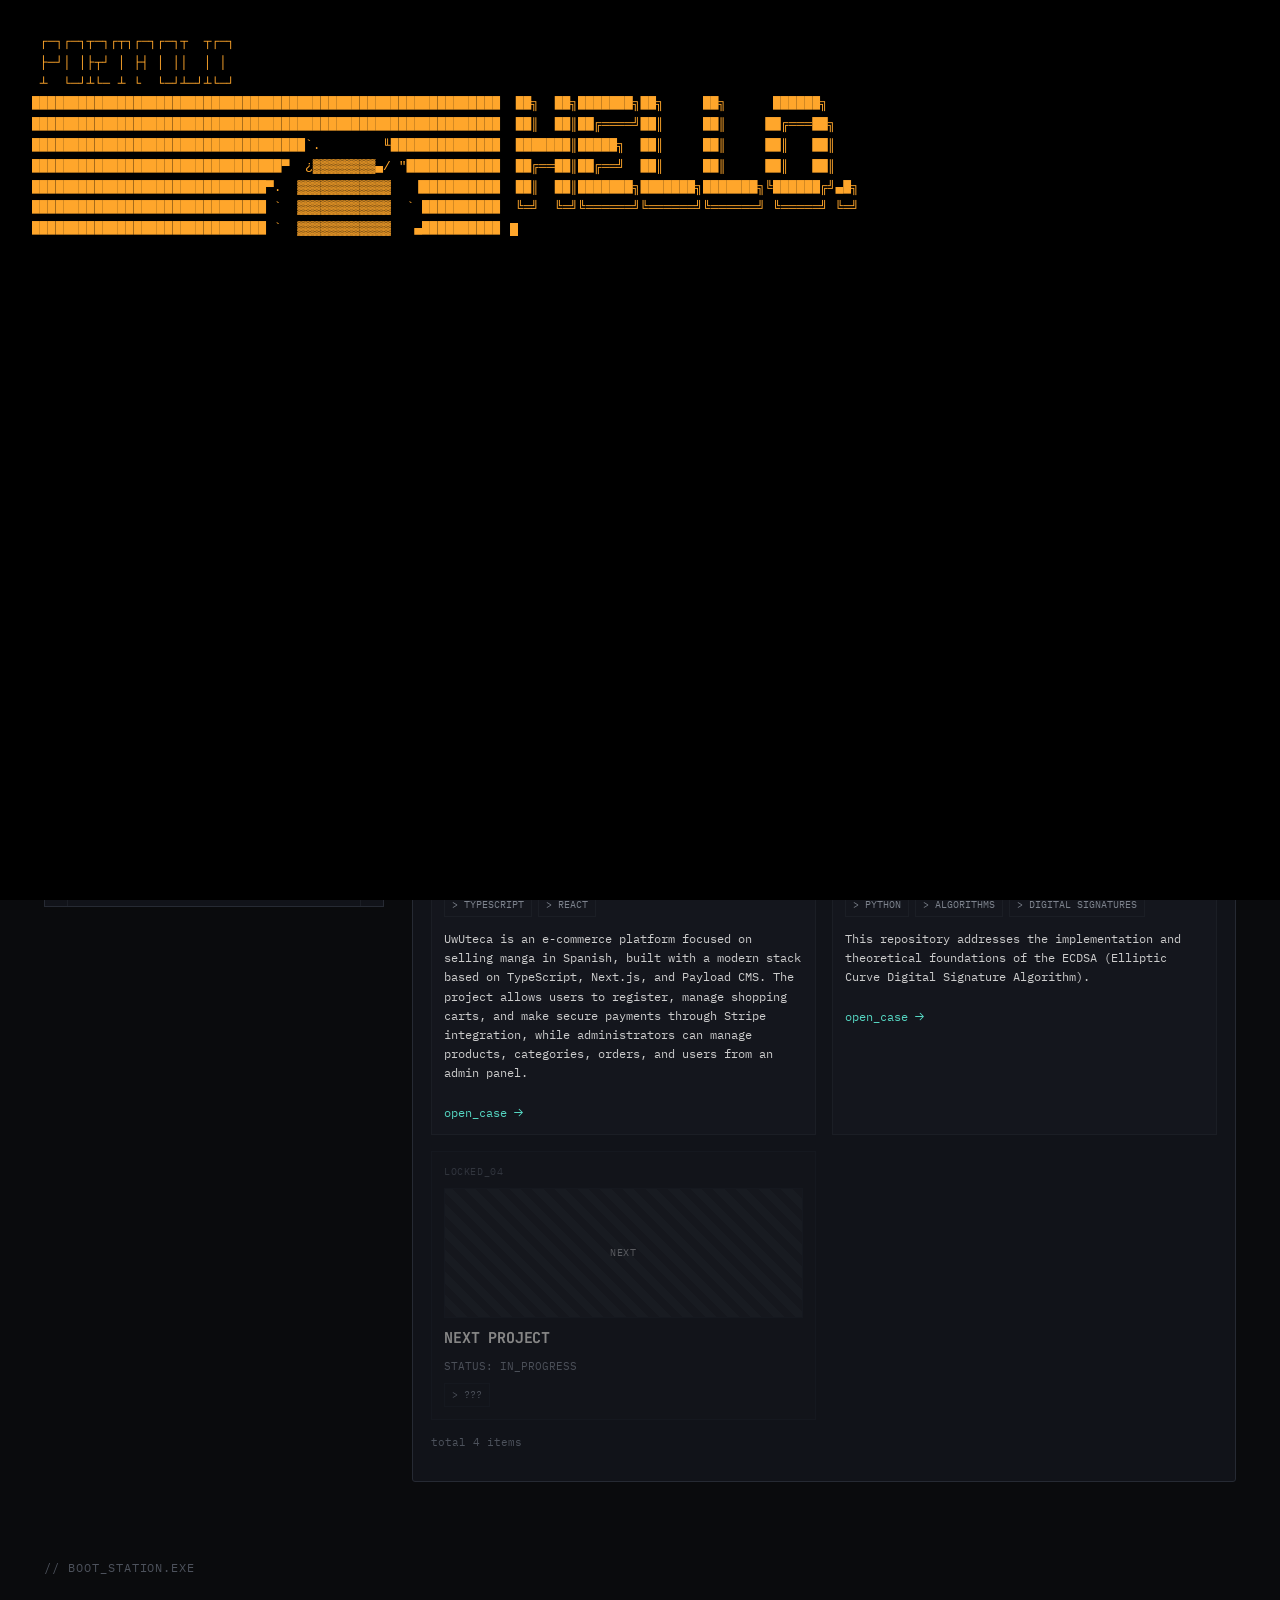
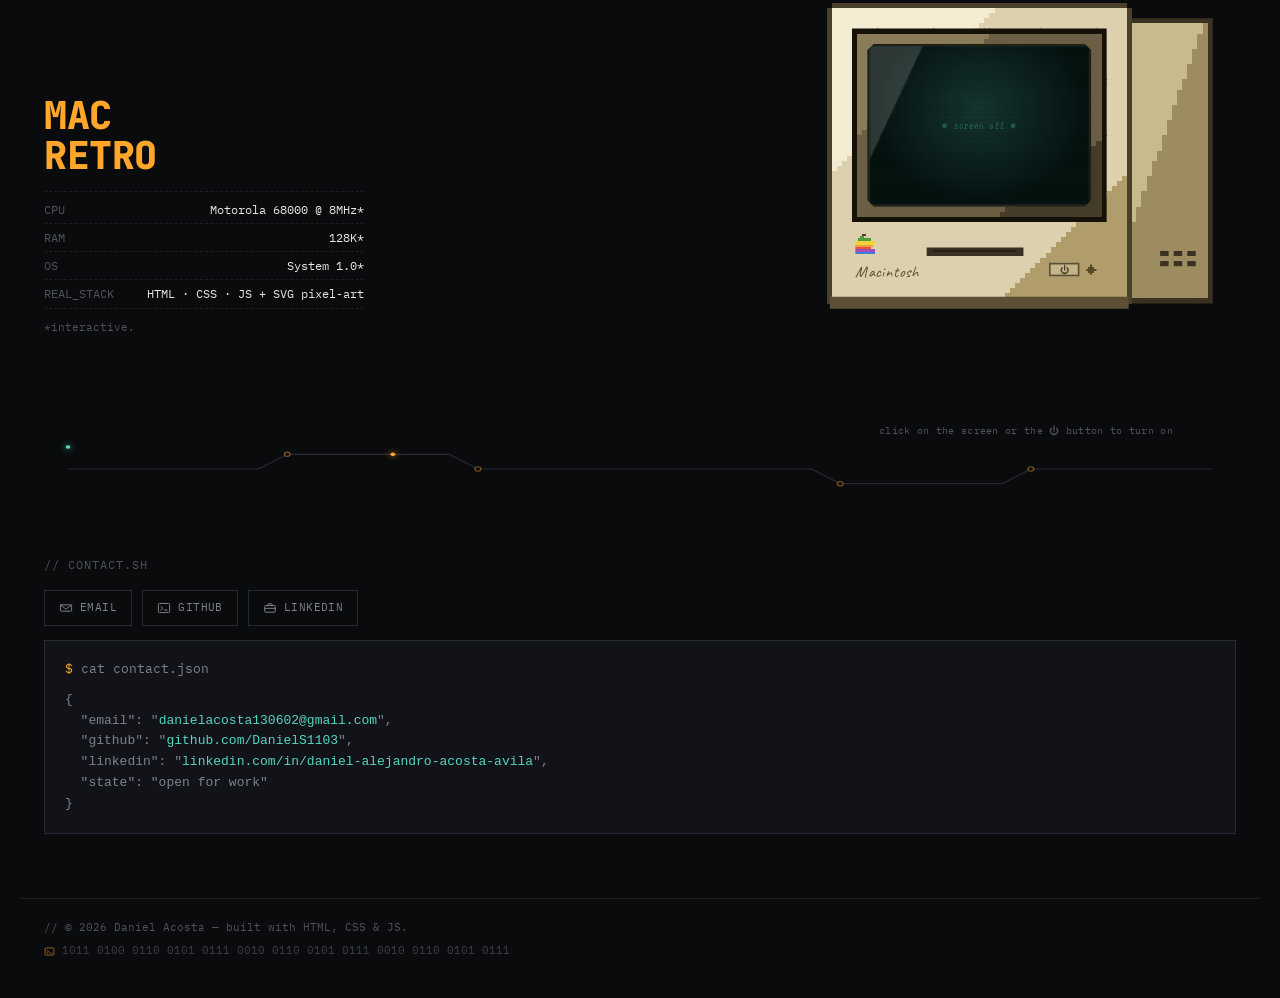
==== commit fb38b857: "color universities" ====
--- a/index.html
+++ b/index.html
@@ -409,7 +409,7 @@
             aria-controls="quick-access-nav"
           >
             QUICK_ACCESS
-            <svg class="quick-access__toggle-ico">
+            <svg class="cta-icon">
               <use href="#i-arrow"></use>
             </svg>
           </button>
@@ -556,8 +556,11 @@
                   <h3>Agroweb.app</h3>
                   <p class="project-card__meta">
                     <span class="dot dot--live" aria-hidden="true"></span>
-                    STATUS: ONLINE <span class="sep">·</span> BUILD: Class of
-                    software engineering 2 UNAL
+                    STATUS: ONLINE <span class="sep">·</span>
+                    <span>
+                      BUILD: Class of software engineering 2
+                      <span class="mw-code__kw">[ UNAL ]</span>
+                    </span>
                   </p>
                   <div class="tag-row">
                     <span>&gt; SOFEA</span>
@@ -595,8 +598,11 @@
                   <h3>Arquisoft.app</h3>
                   <p class="project-card__meta">
                     <span class="dot dot--live" aria-hidden="true"></span>
-                    STATUS: ONLINE <span class="sep">·</span> BUILD: class of
-                    arquisoft UNIANDES
+                    STATUS: ONLINE <span class="sep">·</span
+                    ><span>
+                      BUILD: class of arquisoft
+                      <span class="mw-code__kw">[UNIANDES]</span></span
+                    >
                   </p>
                   <div class="tag-row">
                     <span>&gt; AWS</span>
@@ -633,8 +639,12 @@
                   <h3>Uwuteca.app</h3>
                   <p class="project-card__meta">
                     <span class="dot dot--live" aria-hidden="true"></span>
-                    STATUS: ONLINE <span class="sep">·</span> BUILD: Class of
-                    software engineering 1 UNAL
+                    <span>STATUS: ONLINE</span>
+                    <span class="sep">·</span>
+                    <span>
+                      BUILD: Class of software engineering 1
+                      <span class="mw-code__kw">[ UNAL ]</span>
+                    </span>
                   </p>
                   <div class="tag-row">
                     <span>&gt; TYPESCRIPT</span>
@@ -673,8 +683,11 @@
                   <h3>ECDSA.app</h3>
                   <p class="project-card__meta">
                     <span class="dot dot--live" aria-hidden="true"></span>
-                    STATUS: ONLINE <span class="sep">·</span> BUILD: Class of
-                    discrete mathematics UNAL
+                    STATUS: ONLINE <span class="sep">·</span>
+                    <span>
+                      BUILD: Class of discrete mathematics
+                      <span class="mw-code__kw">[ UNAL ]</span>
+                    </span>
                   </p>
                   <div class="tag-row">
                     <span>&gt; PYTHON</span>
--- a/styles.css
+++ b/styles.css
@@ -1494,6 +1494,7 @@
 }
 .mw-code__kw {
   color: var(--cyan);
+  font-family: "Fira Code", monospace;
 }
 .mw-code__fn,
 .mw-code__str {
@@ -2114,7 +2115,7 @@
       background 0.15s ease,
       color 0.15s ease;
   }
-  }
+
   .quick-access__toggle-ico {
     display: block;
   }
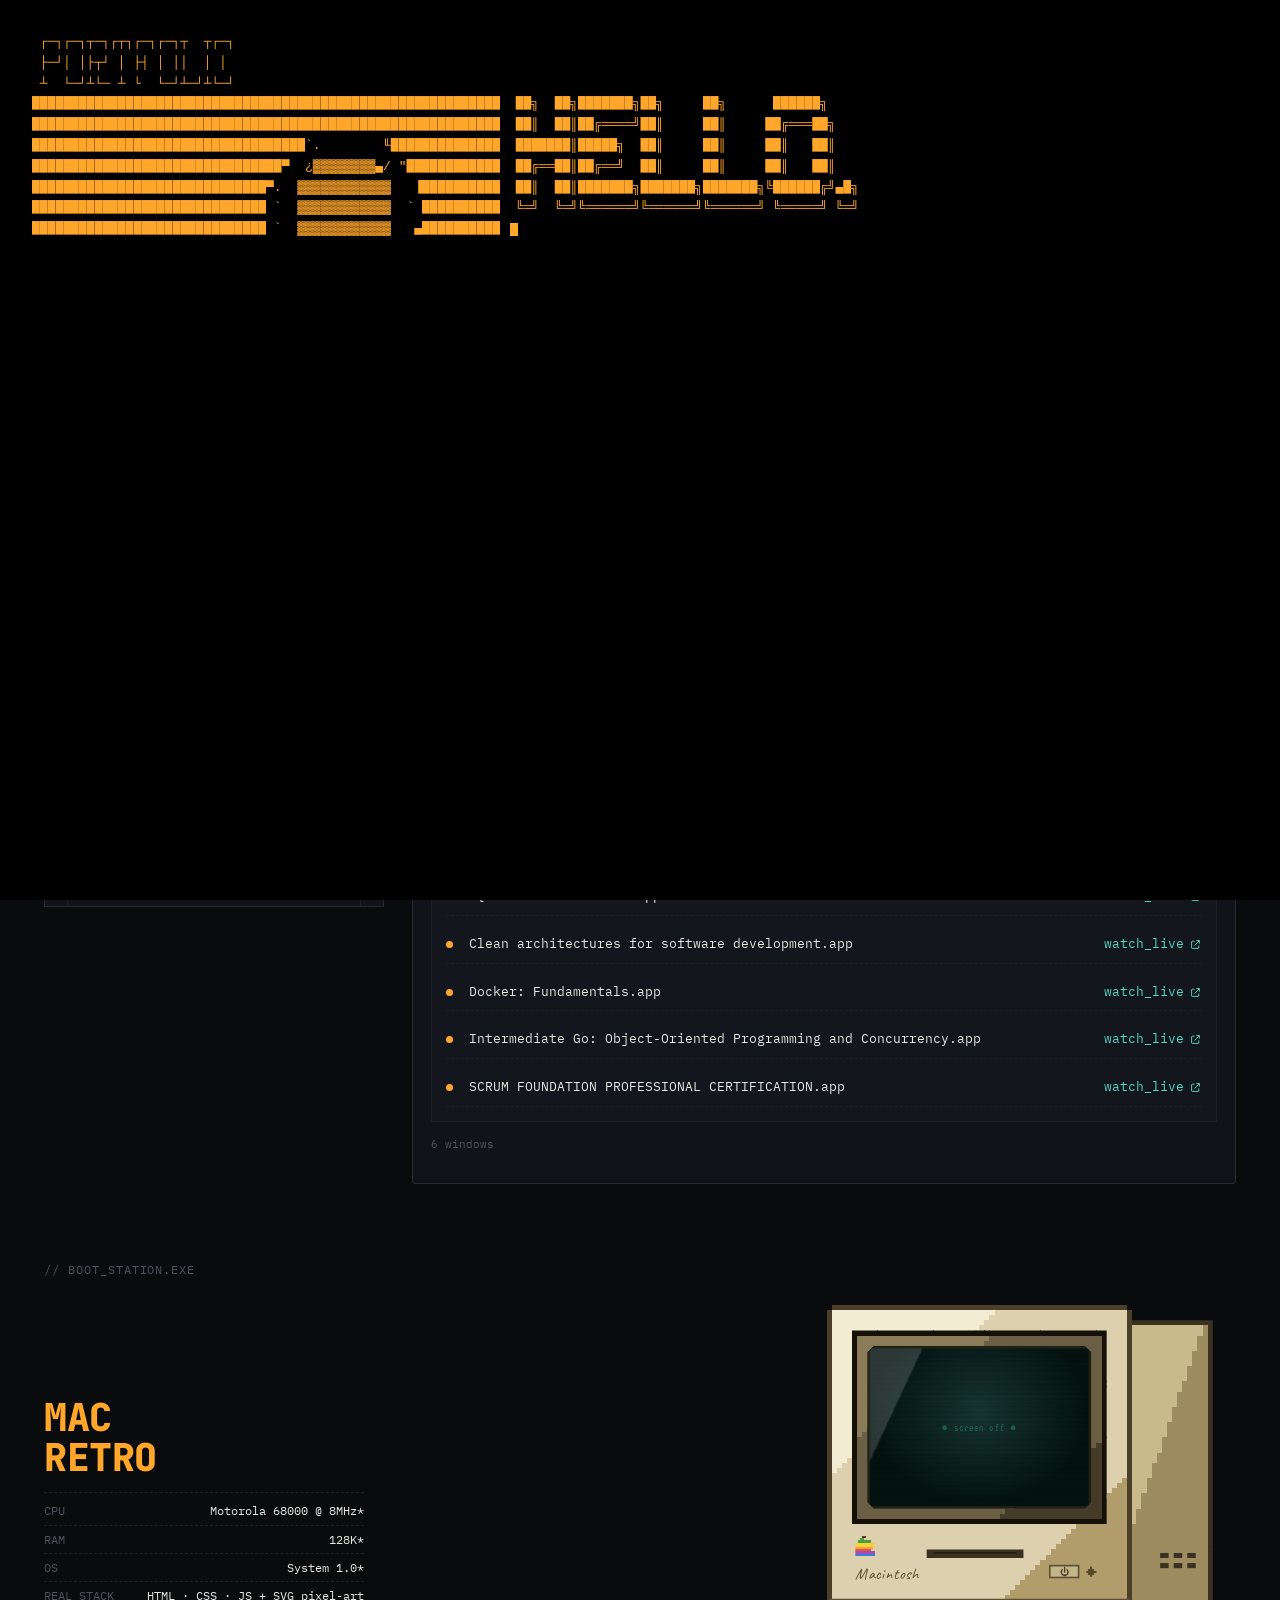
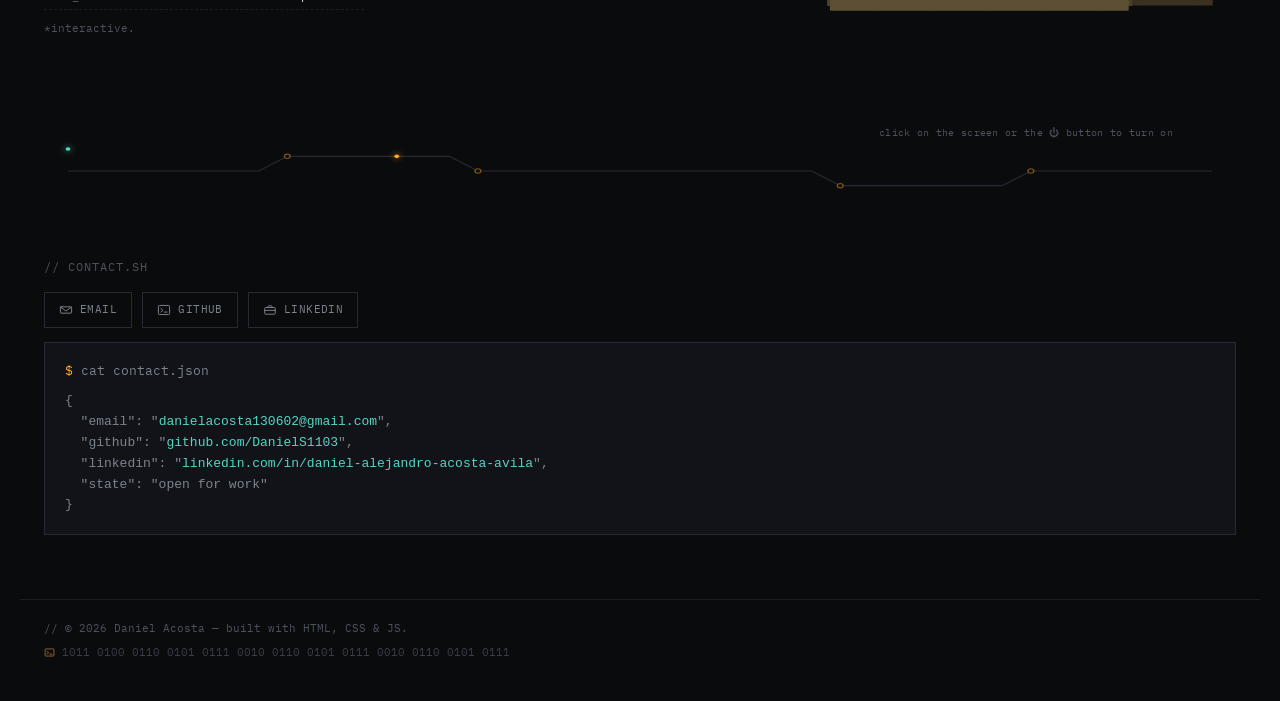
==== commit 7bd853d7: "reorganization topics" ====
--- a/index.html
+++ b/index.html
@@ -426,13 +426,6 @@
                 >
                 <svg class="qa-arrow"><use href="#i-arrow"></use></svg>
               </a>
-              <a href="#workspace" data-tab="cases">
-                <svg class="qa-icon"><use href="#i-folder"></use></svg>
-                <span class="qa-label"
-                  >[ PROJECTS ]<small>CASE_STUDIES.SH</small></span
-                >
-                <svg class="qa-arrow"><use href="#i-arrow"></use></svg>
-              </a>
               <a href="#workspace" data-tab="info">
                 <svg class="qa-icon"><use href="#i-award"></use></svg>
                 <span class="qa-label"
@@ -444,6 +437,13 @@
                 <svg class="qa-icon"><use href="#i-briefcase"></use></svg>
                 <span class="qa-label"
                   >[ EXPERIENCE ]<small>CHANGELOG.LOG</small></span
+                >
+                <svg class="qa-arrow"><use href="#i-arrow"></use></svg>
+              </a>
+              <a href="#workspace" data-tab="cases">
+                <svg class="qa-icon"><use href="#i-folder"></use></svg>
+                <span class="qa-label"
+                  >[ PROJECTS ]<small>CASE_STUDIES.SH</small></span
                 >
                 <svg class="qa-arrow"><use href="#i-arrow"></use></svg>
               </a>
@@ -493,17 +493,9 @@
             <div class="terminal__tabs" role="tablist">
               <button
                 class="tab is-active"
-                data-panel="cases"
+                data-panel="details"
                 role="tab"
                 aria-selected="true"
-              >
-                &gt;_ projects.sh
-              </button>
-              <button
-                class="tab"
-                data-panel="details"
-                role="tab"
-                aria-selected="false"
               >
                 my_details.json
               </button>
@@ -525,6 +517,14 @@
               </button>
               <button
                 class="tab"
+                data-panel="cases"
+                role="tab"
+                aria-selected="false"
+              >
+                &gt;_ projects.sh
+              </button>
+              <button
+                class="tab"
                 data-panel="resume"
                 role="tab"
                 aria-selected="false"
@@ -541,194 +541,8 @@
               </button>
             </div>
 
-            <!-- ===== PANEL: case_studies.sh ===== -->
-            <div class="tab-panel is-active" data-panel="cases">
-              <p class="cmd-line">
-                <span class="prompt">user@portfolio:~$</span> ls -la --verbose
-                ./projects.sh
-              </p>
-              <div class="card-grid">
-                <article class="project-card">
-                  <span class="project-card__node">NODE_01</span>
-                  <div class="thumb thumb--a">
-                    <img src="assets/agro.jpg" alt="Agroweb.app" />
-                  </div>
-                  <h3>Agroweb.app</h3>
-                  <p class="project-card__meta">
-                    <span class="dot dot--live" aria-hidden="true"></span>
-                    STATUS: ONLINE <span class="sep">·</span>
-                    <span>
-                      BUILD: Class of software engineering 2
-                      <span class="mw-code__kw">[ UNAL ]</span>
-                    </span>
-                  </p>
-                  <div class="tag-row">
-                    <span>&gt; SOFEA</span>
-                    <span>&gt; REACT</span>
-                    <span>&gt; FLASK</span>
-                    <span>&gt; MICROSERVICES</span>
-                  </div>
-                  <p
-                    style="
-                      font-size: 12px !important;
-                      color: #ccc;
-                      margin-top: 4px;
-                    "
-                  >
-                    AgroWeb is a modern web platform for the management,
-                    marketing and analysis of Colombian agricultural products,
-                    based on microservices and scalable technologies.
-                  </p>
-                  <a
-                    href="https://github.com/AgroWeb-Capibaras-IngSoft2"
-                    target="_blank"
-                    rel="noopener"
-                    class="open"
-                    >open_case
-                    <svg class="icon-sm open__ico">
-                      <use href="#i-arrow"></use></svg
-                  ></a>
-                </article>
-
-                <article class="project-card">
-                  <span class="project-card__node">NODE_02</span>
-                  <div class="thumb thumb--a">
-                    <img src="assets/aws.jpg" alt="Arquisoft.app" />
-                  </div>
-                  <h3>Arquisoft.app</h3>
-                  <p class="project-card__meta">
-                    <span class="dot dot--live" aria-hidden="true"></span>
-                    STATUS: ONLINE <span class="sep">·</span
-                    ><span>
-                      BUILD: class of arquisoft
-                      <span class="mw-code__kw">[UNIANDES]</span></span
-                    >
-                  </p>
-                  <div class="tag-row">
-                    <span>&gt; AWS</span>
-                    <span>&gt; DJANGO.PY</span>
-                    <span>&gt; TERRAFORM</span>
-                    <span>&gt; AUTH0</span>
-                  </div>
-                  <p
-                    style="
-                      font-size: 12px !important;
-                      color: #ccc;
-                      margin-top: 4px;
-                    "
-                  >
-                    Cloud cost management and optimization platform (AWS/GCP)
-                    with Load Balancer, JWT authentication and web frontend.
-                  </p>
-                  <a
-                    href="https://github.com/DanielS1103/Arquisoft"
-                    target="_blank"
-                    rel="noopener"
-                    class="open"
-                    >open_case
-                    <svg class="icon-sm open__ico">
-                      <use href="#i-arrow"></use></svg
-                  ></a>
-                </article>
-
-                <article class="project-card">
-                  <span class="project-card__node">NODE_03</span>
-                  <div class="thumb thumb--c">
-                    <img src="assets/uwu.png" alt="Uwuteca.app" />
-                  </div>
-                  <h3>Uwuteca.app</h3>
-                  <p class="project-card__meta">
-                    <span class="dot dot--live" aria-hidden="true"></span>
-                    <span>STATUS: ONLINE</span>
-                    <span class="sep">·</span>
-                    <span>
-                      BUILD: Class of software engineering 1
-                      <span class="mw-code__kw">[ UNAL ]</span>
-                    </span>
-                  </p>
-                  <div class="tag-row">
-                    <span>&gt; TYPESCRIPT</span>
-                    <span>&gt; REACT</span>
-                  </div>
-                  <p
-                    style="
-                      font-size: 12px !important;
-                      color: #ccc;
-                      margin-top: 4px;
-                    "
-                  >
-                    UwUteca is an e-commerce platform focused on selling manga
-                    in Spanish, built with a modern stack based on TypeScript,
-                    Next.js, and Payload CMS. The project allows users to
-                    register, manage shopping carts, and make secure payments
-                    through Stripe integration, while administrators can manage
-                    products, categories, orders, and users from an admin panel.
-                  </p>
-                  <a
-                    href="https://github.com/DanielS1103/Uwuteca."
-                    target="_blank"
-                    rel="noopener"
-                    class="open"
-                    >open_case
-                    <svg class="icon-sm open__ico">
-                      <use href="#i-arrow"></use></svg
-                  ></a>
-                </article>
-
-                <article class="project-card">
-                  <span class="project-card__node">NODE_04</span>
-                  <div class="thumb thumb--a">
-                    <img src="assets/elip.png" alt="eliptic.app" />
-                  </div>
-                  <h3>ECDSA.app</h3>
-                  <p class="project-card__meta">
-                    <span class="dot dot--live" aria-hidden="true"></span>
-                    STATUS: ONLINE <span class="sep">·</span>
-                    <span>
-                      BUILD: Class of discrete mathematics
-                      <span class="mw-code__kw">[ UNAL ]</span>
-                    </span>
-                  </p>
-                  <div class="tag-row">
-                    <span>&gt; PYTHON</span>
-                    <span>&gt; ALGORITHMS</span>
-                    <span>&gt; DIGITAL SIGNATURES</span>
-                  </div>
-                  <p
-                    style="
-                      font-size: 12px !important;
-                      color: #ccc;
-                      margin-top: 4px;
-                    "
-                  >
-                    This repository addresses the implementation and theoretical
-                    foundations of the ECDSA (Elliptic Curve Digital Signature
-                    Algorithm).
-                  </p>
-                  <a
-                    href="https://github.com/DanielS1103/ECDSA"
-                    target="_blank"
-                    rel="noopener"
-                    class="open"
-                    >open_case
-                    <svg class="icon-sm open__ico">
-                      <use href="#i-arrow"></use></svg
-                  ></a>
-                </article>
-
-                <article class="project-card project-card--locked">
-                  <span class="project-card__node">LOCKED_04</span>
-                  <div class="thumb thumb--d"><span>NEXT</span></div>
-                  <h3>Next Project</h3>
-                  <p class="project-card__meta">STATUS: IN_PROGRESS</p>
-                  <div class="tag-row"><span>&gt; ???</span></div>
-                </article>
-              </div>
-              <p class="ls-footer">total 4 items</p>
-            </div>
-
             <!-- ===== PANEL: my_details.json ===== -->
-            <div class="tab-panel" data-panel="details">
+            <div class="tab-panel is-active" data-panel="details">
               <p class="cmd-line">
                 <span class="prompt">user@portfolio:~$</span> cat
                 my_details.json --expand
@@ -766,8 +580,7 @@
                         <span>LOCATION</span><span>Bogotá, Colombia</span>
                       </li>
                       <li>
-                        <span>LANGUAGES</span
-                        ><span>ES (nativo) · DE (básico)</span>
+                        <span>LANGUAGES</span><span>ES · DE (basic)</span>
                       </li>
                     </ul>
                   </div>
@@ -785,7 +598,7 @@
                       class="mw-code"
                     ><span class="mw-code__kw">export const</span> <span class="mw-code__fn">aboutMe</span> = () =&gt; {
 
-  <span class="mw-code__kw">I am a Software Developer</span>;
+  <span class="mw-code__kw">I am a Systems Engineer</span>;
   <span class="mw-code__str"> I am very passionate about improving my coding skills & developing applications.</span>
   <span class="mw-code__str"> I thrive on collaboration, challenges, and creating impactful tech solutions. I'm driven by a love for learning and innovation. </span>
 
@@ -846,7 +659,7 @@
                   <!-- "cat" preview del contenido de skills/ -->
                   <div class="tree-preview">
                     <p class="tree-preview__label">
-                      <span class="prompt">$</span> cat social_media.deps
+                      <span class="prompt">$</span> cat other_links.deps
                     </p>
                     <div class="social-deps">
                       <a
@@ -2218,6 +2031,192 @@
               </div>
             </div>
 
+            <!-- ===== PANEL: case_studies.sh ===== -->
+            <div class="tab-panel" data-panel="cases">
+              <p class="cmd-line">
+                <span class="prompt">user@portfolio:~$</span> ls -la --verbose
+                ./projects.sh
+              </p>
+              <div class="card-grid">
+                <article class="project-card">
+                  <span class="project-card__node">NODE_01</span>
+                  <div class="thumb thumb--a">
+                    <img src="assets/agro.jpg" alt="Agroweb.app" />
+                  </div>
+                  <h3>Agroweb.app</h3>
+                  <p class="project-card__meta">
+                    <span class="dot dot--live" aria-hidden="true"></span>
+                    STATUS: ONLINE <span class="sep">·</span>
+                    <span>
+                      BUILD: Class of software engineering 2
+                      <span class="mw-code__kw">[ UNAL ]</span>
+                    </span>
+                  </p>
+                  <div class="tag-row">
+                    <span>&gt; SOFEA</span>
+                    <span>&gt; REACT</span>
+                    <span>&gt; FLASK</span>
+                    <span>&gt; MICROSERVICES</span>
+                  </div>
+                  <p
+                    style="
+                      font-size: 12px !important;
+                      color: #ccc;
+                      margin-top: 4px;
+                    "
+                  >
+                    AgroWeb is a modern web platform for the management,
+                    marketing and analysis of Colombian agricultural products,
+                    based on microservices and scalable technologies.
+                  </p>
+                  <a
+                    href="https://github.com/AgroWeb-Capibaras-IngSoft2"
+                    target="_blank"
+                    rel="noopener"
+                    class="open"
+                    >open_case
+                    <svg class="icon-sm open__ico">
+                      <use href="#i-arrow"></use></svg
+                  ></a>
+                </article>
+
+                <article class="project-card">
+                  <span class="project-card__node">NODE_02</span>
+                  <div class="thumb thumb--a">
+                    <img src="assets/aws.jpg" alt="Arquisoft.app" />
+                  </div>
+                  <h3>Arquisoft.app</h3>
+                  <p class="project-card__meta">
+                    <span class="dot dot--live" aria-hidden="true"></span>
+                    STATUS: ONLINE <span class="sep">·</span
+                    ><span>
+                      BUILD: class of arquisoft
+                      <span class="mw-code__kw">[UNIANDES]</span></span
+                    >
+                  </p>
+                  <div class="tag-row">
+                    <span>&gt; AWS</span>
+                    <span>&gt; DJANGO.PY</span>
+                    <span>&gt; TERRAFORM</span>
+                    <span>&gt; AUTH0</span>
+                  </div>
+                  <p
+                    style="
+                      font-size: 12px !important;
+                      color: #ccc;
+                      margin-top: 4px;
+                    "
+                  >
+                    Cloud cost management and optimization platform (AWS/GCP)
+                    with Load Balancer, JWT authentication and web frontend.
+                  </p>
+                  <a
+                    href="https://github.com/DanielS1103/Arquisoft"
+                    target="_blank"
+                    rel="noopener"
+                    class="open"
+                    >open_case
+                    <svg class="icon-sm open__ico">
+                      <use href="#i-arrow"></use></svg
+                  ></a>
+                </article>
+
+                <article class="project-card">
+                  <span class="project-card__node">NODE_03</span>
+                  <div class="thumb thumb--c">
+                    <img src="assets/uwu.png" alt="Uwuteca.app" />
+                  </div>
+                  <h3>Uwuteca.app</h3>
+                  <p class="project-card__meta">
+                    <span class="dot dot--live" aria-hidden="true"></span>
+                    <span>STATUS: ONLINE</span>
+                    <span class="sep">·</span>
+                    <span>
+                      BUILD: Class of software engineering 1
+                      <span class="mw-code__kw">[ UNAL ]</span>
+                    </span>
+                  </p>
+                  <div class="tag-row">
+                    <span>&gt; TYPESCRIPT</span>
+                    <span>&gt; REACT</span>
+                  </div>
+                  <p
+                    style="
+                      font-size: 12px !important;
+                      color: #ccc;
+                      margin-top: 4px;
+                    "
+                  >
+                    UwUteca is an e-commerce platform focused on selling manga
+                    in Spanish, built with a modern stack based on TypeScript,
+                    Next.js, and Payload CMS. The project allows users to
+                    register, manage shopping carts, and make secure payments
+                    through Stripe integration, while administrators can manage
+                    products, categories, orders, and users from an admin panel.
+                  </p>
+                  <a
+                    href="https://github.com/DanielS1103/Uwuteca."
+                    target="_blank"
+                    rel="noopener"
+                    class="open"
+                    >open_case
+                    <svg class="icon-sm open__ico">
+                      <use href="#i-arrow"></use></svg
+                  ></a>
+                </article>
+
+                <article class="project-card">
+                  <span class="project-card__node">NODE_04</span>
+                  <div class="thumb thumb--a">
+                    <img src="assets/elip.png" alt="eliptic.app" />
+                  </div>
+                  <h3>ECDSA.app</h3>
+                  <p class="project-card__meta">
+                    <span class="dot dot--live" aria-hidden="true"></span>
+                    STATUS: ONLINE <span class="sep">·</span>
+                    <span>
+                      BUILD: Class of discrete mathematics
+                      <span class="mw-code__kw">[ UNAL ]</span>
+                    </span>
+                  </p>
+                  <div class="tag-row">
+                    <span>&gt; PYTHON</span>
+                    <span>&gt; ALGORITHMS</span>
+                    <span>&gt; DIGITAL SIGNATURES</span>
+                  </div>
+                  <p
+                    style="
+                      font-size: 12px !important;
+                      color: #ccc;
+                      margin-top: 4px;
+                    "
+                  >
+                    This repository addresses the implementation and theoretical
+                    foundations of the ECDSA (Elliptic Curve Digital Signature
+                    Algorithm).
+                  </p>
+                  <a
+                    href="https://github.com/DanielS1103/ECDSA"
+                    target="_blank"
+                    rel="noopener"
+                    class="open"
+                    >open_case
+                    <svg class="icon-sm open__ico">
+                      <use href="#i-arrow"></use></svg
+                  ></a>
+                </article>
+
+                <article class="project-card project-card--locked">
+                  <span class="project-card__node">LOCKED_04</span>
+                  <div class="thumb thumb--d"><span>NEXT</span></div>
+                  <h3>Next Project</h3>
+                  <p class="project-card__meta">STATUS: IN_PROGRESS</p>
+                  <div class="tag-row"><span>&gt; ???</span></div>
+                </article>
+              </div>
+              <p class="ls-footer">total 4 items</p>
+            </div>
+
             <!-- ===== PANEL: resume.pdf ===== -->
             <div class="tab-panel" data-panel="resume">
               <p class="cmd-line">
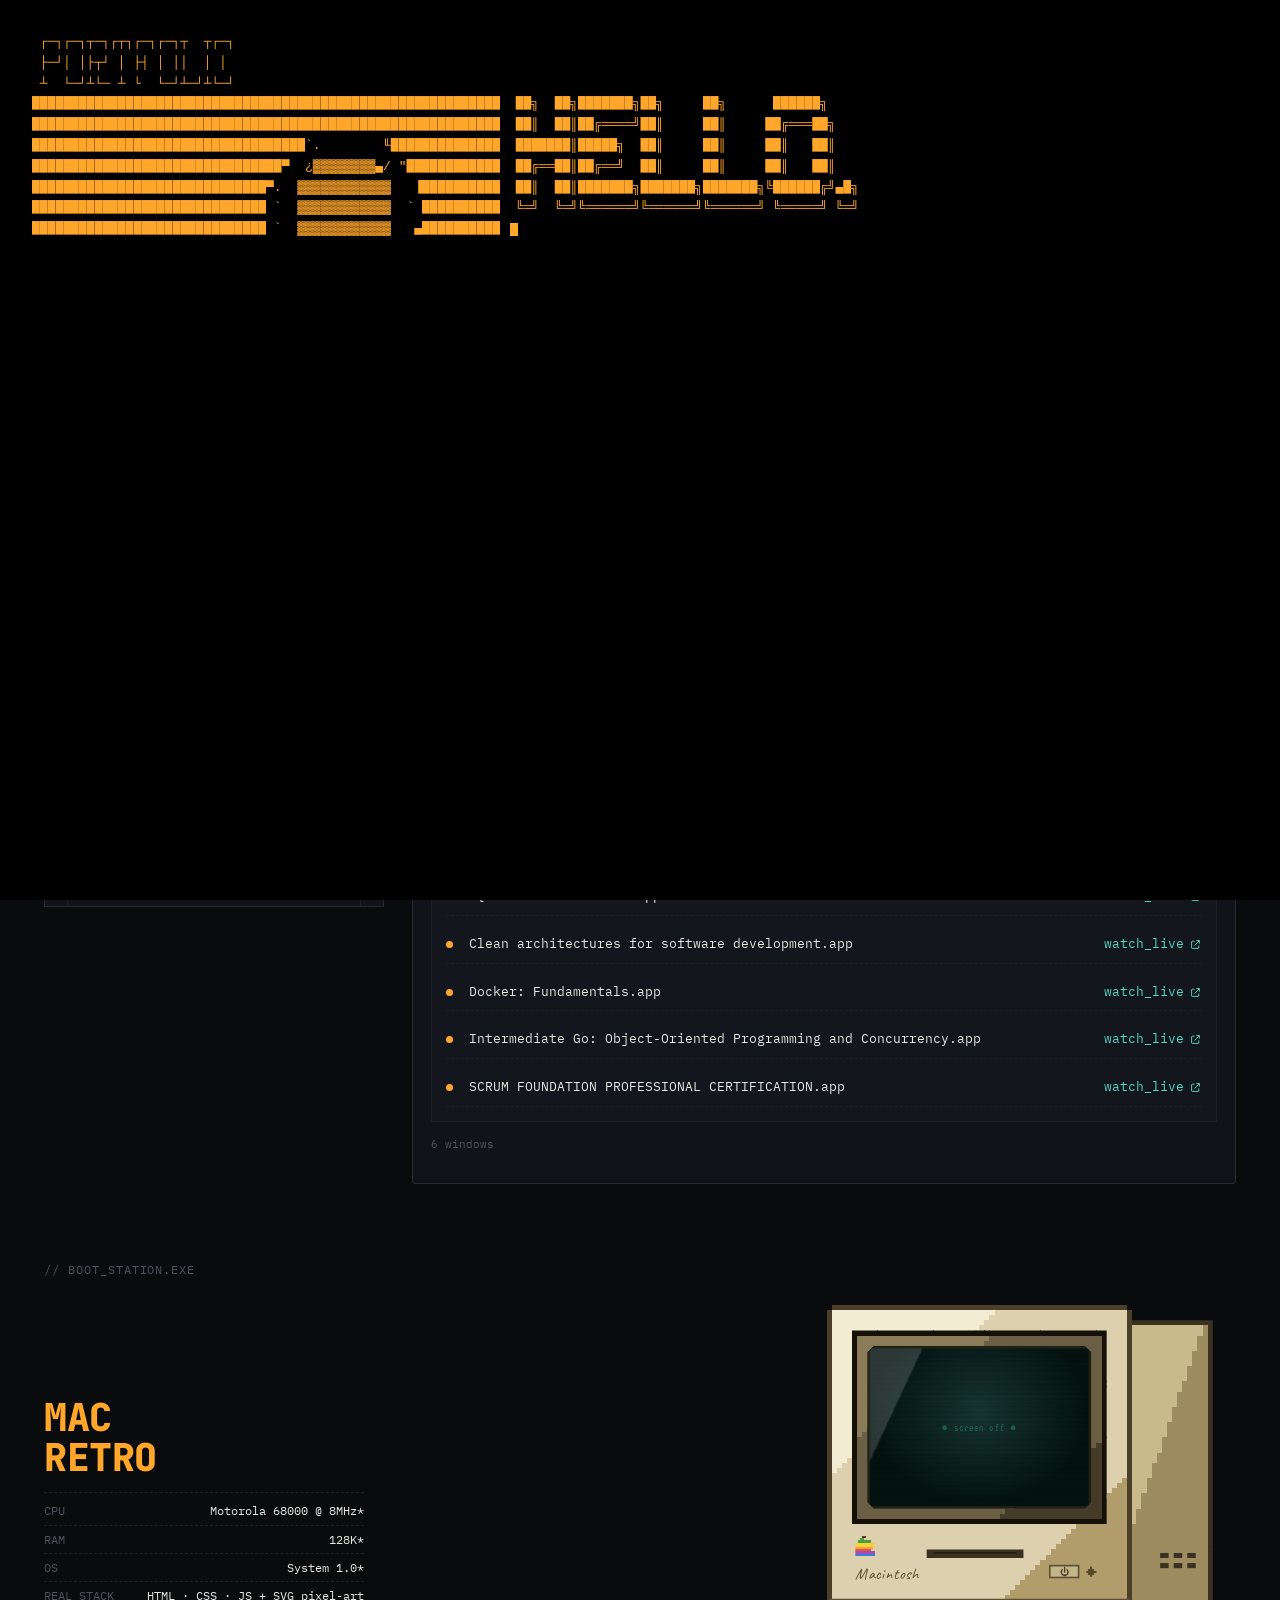
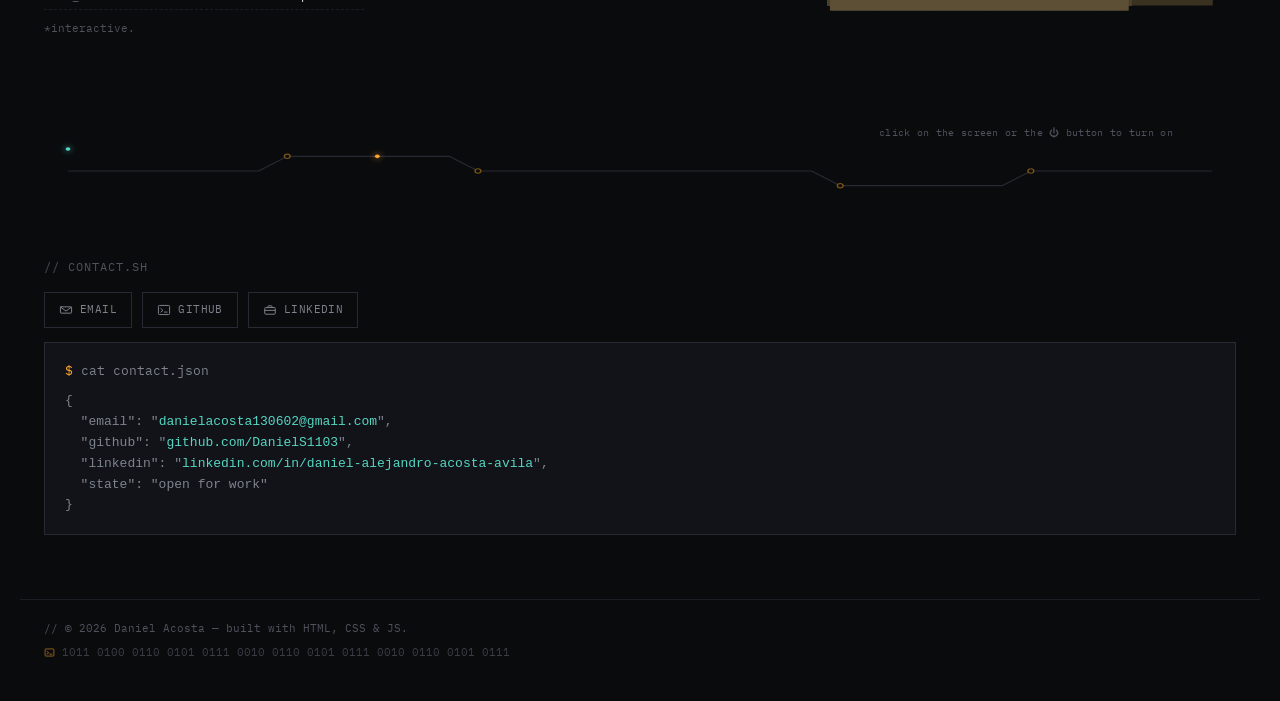
==== commit e54b896d: "ascii" ====
--- a/index.html
+++ b/index.html
@@ -1877,25 +1877,45 @@
                     </p>
                     <div class="neofetch-card__grid">
                       <pre class="neofetch-card__logo" aria-hidden="true">
-                                                 &ndash;
-                                              . O+  &#96;
-                                            &#96; OOO /
-                                         &#96; +OOOO :
-                                      &#96; +OOOOOO :
-                                      - +OOOOOO+ :
-                                  &#96; / : - : + +OOOO+ :
-                                &#96; / ++++ / +++++++ :
-                              &#96; / ++++++++++++++ :
-                            &#96; / +++OOOOOOOOOOO/ &#96;
-                          . / OOOSSSSO++OSSSSSO+&#96;
-                        . OOSSSSSO - &#96; &#96; &#96; &#96; /OSSSSSS+ &#96;
-                    -  OSSSSSSO .                : SSSSSSSO .
-                  : OSSSSSSS /                     OSSSSO+++ .
-               / OSSSSSSSS /                     +SSSSOOO/ -  
-         &#96;  / OSSSSSO+ /  : -                     - : / +OSSSSO+ -
-       &#96; +SSO+ : -  &#96;                                             &#96; . - / +OSO :
-    &#96; ++ :  .                                                                      &#96;  - / + /
-    .  &#96;                                                                                      &#96; /</pre
+⠀⠀⠀⠀⠀⠀⠀⠀⠀⠀⠀⠀⠀⠀⠀⠀⠀⠀⠀⠀⠀⠀⠀⠀⠀⠀⠀⠀⠀⠀⠀⠀⠀⠀⠀⠀⠀⠀⠀⠀⠀⠀⠀⠀⠀⠀⠀⠀⠀⠀⠀⠀⠀⠀⠀⠀⠀⠀⠀⠀⠀⠀
+⠀⠀⠀⠀⠀⠀⠀⠀⠀⠀⠀⠀⠀⠀⠀⠀⠀⠀⠀⠀⠀⠀⠀⠀⠀⣠⣴⣶⣾⣿⣿⣿⣿⣶⣶⣤⣀⠀⠀⠀⠀⠀⠀⠀⠀⠀⠀⠀⠀⠀⠀⠀⠀⠀⠀⠀⠀⠀⠀⠀⠀⠀
+⠀⠀⠀⠀⠀⠀⠀⠀⠀⠀⠀⠀⠀⠀⠀⠀⠀⠀⠀⠀⠀⠀⠀⣤⣿⣿⣿⣿⣿⣿⣿⣿⣿⣿⡟⠿⣿⣷⣤⠀⠀⠀⠀⠀⠀⠀⠀⠀⠀⠀⠀⠀⠀⠀⠀⠀⠀⠀⠀⠀⠀⠀
+⠀⠀⠀⠀⠀⠀⠀⠀⠀⠀⠀⠀⠀⠀⠀⠀⠀⠀⠀⠀⠀⠀⣼⣿⣿⣿⣿⣿⣿⣿⣿⣿⣿⣿⣧⣶⣾⣿⣿⣷⡄⠀⠀⠀⠀⠀⠀⠀⠀⠀⠀⠀⠀⠀⠀⠀⠀⠀⠀⠀⠀⠀
+⠀⠀⠀⠀⠀⠀⠀⠀⠀⠀⠀⠀⠀⠀⠀⠀⠀⠀⠀⠀⠀⢸⣿⣿⣿⣿⣿⣿⣿⣿⣿⣿⣿⣿⣿⣿⣿⣿⣿⣿⣿⡄⠀⠀⠀⠀⠀⠀⠀⠀⠀⠀⠀⠀⠀⠀⠀⠀⠀⠀⠀⠀
+⠀⠀⠀⠀⠀⠀⠀⠀⠀⠀⠀⠀⠀⠀⠀⠀⠀⠀⠀⠀⠀⣿⣿⣿⣭⣭⡙⢿⣿⣿⣿⣿⣿⣿⣭⣍⡛⢿⣿⣿⣿⣷⠀⠀⠀⠀⠀⠀⠀⠀⠀⠀⠀⠀⠀⠀⠀⠀⠀⠀⠀⠀
+⠀⠀⠀⠀⠀⠀⠀⠀⠀⠀⠀⠀⠀⠀⠀⠀⠀⠀⠀⠀⠀⣿⣿⠟⣉⣉⣻⣎⣿⣿⣿⣿⣋⣁⣉⠹⢿⣆⣻⣿⣿⣿⠀⠀⠀⠀⠀⠀⠀⠀⠀⠀⠀⠀⠀⠀⠀⠀⠀⠀⠀⠀
+⠀⠀⠀⠀⠀⠀⠀⠀⠀⠀⠀⠀⠀⠀⠀⠀⠀⠀⠀⠀⠀⣿⡟⢉⣤⣄⠈⢿⣿⣿⡇⠀⣠⣶⣬⡉⠚⣿⣿⣿⣿⣿⠀⠀⠀⠀⠀⠀⠀⠀⠀⠀⠀⠀⠀⠀⠀⠀⠀⠀⠀⠀
+⠀⠀⠀⠀⠀⠀⠀⠀⠀⠀⠀⠀⠀⠀⠀⠀⠀⠀⠀⠀⠀⣿⡇⢸⣿⣿⡆⡼⠿⠿⢇⠀⣿⣿⣿⡇⠀⣿⣿⣿⣿⣿⠀⠀⠀⠀⠀⠀⠀⠀⠀⠀⠀⠀⠀⠀⠀⠀⠀⠀⠀⠀
+⠀⠀⠀⠀⠀⠀⠀⠀⠀⠀⠀⠀⠀⠀⠀⠀⠀⠀⠀⠀⠀⣿⣷⡈⠻⠋⠁⠀⠀⠈⠃⠀⠙⠻⢟⠁⣰⣿⣿⣿⣿⣿⠀⠀⠀⠀⠀⠀⠀⠀⠀⠀⠀⠀⠀⠀⠀⠀⠀⠀⠀⠀
+⠀⠀⠀⠀⠀⠀⠀⠀⠀⠀⠀⠀⠀⠀⠀⠀⠀⠀⠀⠀⠀⣿⣿⠗⠀⠀⠀⠀⠀⠀⠀⠀⠀⠀⠈⡀⠙⣿⣿⣿⣿⣿⡀⠀⠀⠀⠀⠀⠀⠀⠀⠀⠀⠀⠀⠀⠀⠀⠀⠀⠀⠀
+⠀⠀⠀⠀⠀⠀⠀⠀⠀⠀⠀⠀⠀⠀⠀⠀⠀⠀⠀⠀⠀⢸⣏⣆⠀⠀⠀⠀⠀⠀⠀⠀⢀⡤⠊⠁⣰⣿⣿⡟⢿⣿⣷⠀⠀⠀⠀⠀⠀⠀⠀⠀⠀⠀⠀⠀⠀⠀⠀⠀⠀⠀
+⠀⠀⠀⠀⠀⠀⠀⠀⠀⠀⠀⠀⠀⠀⠀⠀⠀⠀⠀⠀⠀⢸⣿⡏⢶⠦⠤⠤⠤⠤⠒⠊⠁⣠⠴⠚⠙⣿⣿⣿⡄⢹⣿⣦⠀⠀⠀⠀⠀⠀⠀⠀⠀⠀⠀⠀⠀⠀⠀⠀⠀⠀
+⠀⠀⠀⠀⠀⠀⠀⠀⠀⠀⠀⠀⠀⠀⠀⠀⠀⠀⠀⠀⠀⣼⣿⠇⠀⠙⢧⡖⣴⣠⡲⠬⠊⠁⠀⠀⠀⠘⣿⣿⣿⣿⣿⣿⣆⠀⠀⠀⠀⠀⠀⠀⠀⠀⠀⠀⠀⠀⠀⠀⠀⠀
+⠀⠀⠀⠀⠀⠀⠀⠀⠀⠀⠀⠀⠀⠀⠀⠀⠀⠀⠀⢀⣼⣿⠟⠀⠀⠀⠀⠀⠀⠀⠀⠀⠀⠀⠀⠀⠀⠀⠘⣿⣿⣿⣿⣿⣿⣧⡀⠀⠀⠀⠀⠀⠀⠀⠀⠀⠀⠀⠀⠀⠀⠀
+⠀⠀⠀⠀⠀⠀⠀⠀⠀⠀⠀⠀⠀⠀⠀⠀⠀⠀⣴⣿⣿⠋⠀⠀⠀⠀⠀⠀⠀⠀⠀⠀⠀⠀⠀⠀⠀⠀⠀⠘⣿⣿⣿⣿⣿⣿⣷⣄⠀⠀⠀⠀⠀⠀⠀⠀⠀⠀⠀⠀⠀⠀
+⠀⠀⠀⠀⠀⠀⠀⠀⠀⠀⠀⠀⠀⠀⠀⠀⣠⣾⣿⣿⠃⠀⠀⠀⠀⠀⠀⠀⠀⢀⡂⠀⠀⠀⠀⠀⠀⠀⠀⠀⢻⣿⣿⣿⣿⣿⣿⣿⣷⡄⠀⠀⠀⠀⠀⠀⠀⠀⠀⠀⠀⠀
+⠀⠀⠀⠀⠀⠀⠀⠀⠀⠀⠀⠀⠀⠀⠀⣼⣿⣿⣿⣿⡀⠀⢀⡠⠄⠔⠐⠂⠒⡿⠋⠈⠉⠉⠈⠀⠁⠒⠢⠴⣿⣿⣷⡙⢿⣿⣿⣿⣿⣿⣦⠀⠀⠀⠀⠀⠀⠀⠀⠀⠀⠀
+⠀⠀⠀⠀⠀⠀⠀⠀⠀⠀⠀⠀⠀⠀⣾⣿⠏⣼⣿⠛⠉⠁⠁⠀⠀⠀⠀⠀⢰⠃⠀⠀⠀⠀⠀⠀⠀⠀⠀⠀⠀⠉⢻⣿⣶⣍⢿⣿⣿⣿⣿⣧⠀⠀⠀⠀⠀⠀⠀⠀⠀⠀
+⠀⠀⠀⠀⠀⠀⠀⠀⠀⠀⠀⠀⠀⢰⣿⡟⣸⣿⠃⠀⠀⠀⠀⠀⠀⠀⠀⠀⡼⠀⠀⠀⠀⠀⠀⠀⠀⠀⠀⠀⠀⠀⠀⢻⣿⣿⣎⢻⣿⣿⣿⣿⣧⠀⠀⠀⠀⠀⠀⠀⠀⠀
+⠀⠀⠀⠀⠀⠀⠀⠀⠀⠀⠀⠀⢀⣿⡟⣰⣿⠃⠀⠀⠀⠀⠀⠀⠀⠀⠀⠀⡇⠀⠀⠀⠀⠀⠀⠀⠀⠀⠀⠀⠀⠀⠀⠀⢿⣿⣿⣦⠹⣿⣿⣿⣿⣆⠀⠀⠀⠀⠀⠀⠀⠀
+⠀⠀⠀⠀⠀⠀⠀⠀⠀⠀⠀⠀⣾⡟⣰⣿⠇⠀⠀⠀⠀⠀⠀⠀⠀⠀⠀⢠⠇⠀⠀⠀⠀⠀⠀⠀⠀⠀⠀⠀⠀⠀⠀⠀⠸⣿⣿⣿⡇⣿⣿⣿⣿⣿⠀⠀⠀⠀⠀⠀⠀⠀
+⠀⠀⠀⠀⠀⠀⠀⠀⠀⠀⢀⣼⡿⢰⣿⡟⠀⠀⠀⠀⠀⠀⠀⠀⠀⠀⠀⢸⠀⠀⠀⠀⠀⠀⠀⠀⠀⠀⠀⠀⠀⠀⠀⠀⠀⣿⣿⣿⡇⣿⣿⣿⣿⣿⡇⠀⠀⠀⠀⠀⠀⠀
+⠀⠀⠀⠀⠀⠀⠀⠀⠀⢀⣼⣿⠇⣿⣿⠇⠀⠀⠀⠀⠀⠀⠀⠀⠀⠀⠀⡞⠀⠀⠀⠀⠀⠀⠀⠀⠀⠀⠀⠀⠀⠀⠀⠀⠀⣿⣿⣿⡇⣿⣿⣿⣿⣿⣯⠀⠀⠀⠀⠀⠀⠀
+⠀⠀⠀⠀⠀⠀⠀⠀⠀⣸⣿⣿⣆⢹⣿⠀⠀⠀⠀⠀⠀⠀⠀⠀⠀⠀⠀⡇⠀⠀⠀⠀⠀⠀⠀⠀⠀⠀⠀⠀⠀⠀⠀⠀⠀⣿⣿⣿⡰⠿⠿⣿⣿⣿⣿⠀⠀⠀⠀⠀⠀⠀
+⠀⠀⠀⠀⠀⠀⠀⠀⠀⢹⠿⠟⠿⣦⣙⠀⠀⠀⠀⠀⠀⠀⠀⠀⠀⠀⠀⢳⠀⠀⠀⠀⠀⠀⠀⠀⠀⠀⠀⠀⠀⢀⣀⣀⠀⡿⢫⣴⣾⣿⣷⣦⢻⣿⡇⠀⠀⠀⠀⠀⠀⠀
+⠀⠀⠀⠀⠀⠀⠀⠀⢀⠎⠀⠀⠀⠈⢻⣷⣦⡀⠀⠀⠀⠀⠀⠀⠀⠀⠀⠘⡄⠀⠀⠀⠀⠀⠀⠀⠀⠀⠀⠀⠀⣾⡂⠀⠉⣵⣿⣿⣿⣿⣿⡿⣸⡿⣁⠀⠀⠀⠀⠀⠀⠀
+⠀⠀⢀⡤⢤⠤⣤⡴⡃⠀⠀⠀⠀⠀⠀⠹⣿⣿⣦⡀⠀⠀⠀⠀⠀⠀⠀⠀⠀⠀⠀⠀⠀⠀⠀⠀⠀⠀⠀⠀⠀⢸⡃⠀⠀⣿⣿⣿⣿⣿⣿⣿⠟⠁⠈⣳⠀⠀⠀⠀⠀⠀
+⠀⠀⡗⠀⠀⠀⠀⠀⠀⠀⠀⠀⠀⠀⠀⠀⠹⣿⣿⣷⣦⡀⠀⠀⠀⠀⠀⠀⠀⠀⠀⠀⠀⠀⠀⠀⠀⠀⠀⠀⠀⢸⠅⠀⠀⠹⢿⣿⣿⣿⠿⠋⠀⠀⠀⢹⠀⠀⠀⠀⠀⠀
+⠀⠀⡗⠀⠀⠀⠀⠀⠀⠀⠀⠀⠀⠀⠀⠀⠀⠘⣿⣿⣿⣿⣶⡀⠀⠀⠀⠀⠀⠀⠀⠀⠀⠀⠀⠀⠀⠀⠀⠀⠀⢸⠁⠀⠀⠀⠀⠂⠐⠀⠀⠀⠀⠀⠀⠀⠱⢄⠀⠀⠀⠀
+⠀⠀⢯⠀⠀⠀⠀⠀⠀⠀⠀⠀⠀⠀⠀⠀⠀⠀⠈⢿⣿⣿⣿⣷⠀⠀⠀⠀⠀⠀⠀⠀⠀⠀⠀⠀⠀⠀⠀⠀⣠⣎⠄⠀⠀⠀⠀⠀⠀⠀⠀⠀⠀⠀⠀⠀⠀⠈⠱⣄⠀⠀
+⠀⠀⢸⡄⠀⠀⠀⠀⠀⠀⠀⠀⠀⠀⠀⠀⠀⠀⠀⠈⢻⡛⠋⠁⠀⠀⠀⠀⠀⠀⠀⠀⠀⠀⠀⠀⠀⠀⣠⣾⣿⡯⠀⠀⠀⠀⠀⠀⠀⠀⠀⠀⠀⠀⠀⠀⠀⠀⠀⢑⢵⠀
+⠀⢠⠛⠃⠀⠀⠀⠀⠀⠀⠀⠀⠀⠀⠀⠀⠀⠀⠀⠀⠀⠹⣄⠀⠀⠀⠀⠀⠀⠀⠀⠀⠀⠀⠀⢀⣤⣾⣿⣿⣿⠧⠁⠀⠀⠀⠀⠀⠀⠀⠀⠀⠀⠀⠀⠀⢀⡀⡰⣌⠏⠀
+⠀⢇⠂⠀⠀⠀⠀⠀⠀⠀⠀⠀⠀⠀⠀⠀⠀⠀⠀⠀⠀⠨⣹⢿⣶⣤⣤⣤⣀⣀⣤⣤⣤⣶⣿⣿⣿⣿⣿⣿⣿⡇⠀⠀⠀⠀⠀⠀⠀⠀⠀⢀⢠⡐⢦⣹⠦⠟⠉⠀⠀⠀
+⠀⠋⠼⣰⡀⢆⠠⡀⢀⠀⠀⠀⠀⠀⠀⠀⠀⠀⠀⠀⠀⡐⢼⣻⣿⣿⣿⣿⣿⣿⣿⣿⣿⣿⣿⣿⣿⣿⣿⣿⣿⣎⠡⠀⠀⠀⠀⠀⡀⢄⠲⣬⢶⠛⠉⠁⠀⠀⠀⠀⠀⠀
+⠀⠀⠀⠀⠀⠉⠓⠙⠢⠝⣦⣣⣒⢤⡀⢄⠀⡀⢀⢀⠰⣌⣿⠟⠉⠀⠁⠀⠀⠀⠀⠀⠁⠈⠉⠉⠛⠛⠛⠿⢿⣿⣧⢳⡌⢦⡑⣎⡴⣫⡿⠋⠀⠀⠀⠀⠀⠀⠀⠀⠀⠀
+⠀⠀⠀⠀⠀⠀⠀⠀⠀⠀⠀⠀⠉⠉⠛⠮⢷⣜⡶⣮⣿⠾⠋⠀⠀⠀⠀⠀⠀⠀⠀⠀⠀⠀⠀⠀⠀⠀⠀⠀⠈⠹⠿⣿⣿⣷⣿⡾⠟⠋⠀⠀⠀⠀⠀⠀⠀⠀⠀⢸⣀⡇
+⠀⠀⠀⠀⠀⠀⠀⠀⠀⠀⠀⠀⠀⠀⠀⠀⠀⠀⠀⠀⠀⠀⠀⠀⠀⠀⠀⠀⠀⠀⠀⠀⠀⠀⠀⠀⠀⠀⠀⠀⠀⠀⠀⠀⠀⠀⠀⠀⠀⠀⠀⠀⠀⠀⠀⠀⠀⠀⠀⠸⠀⠇
+</pre
                       >
                       <ul class="neofetch-card__stats">
                         <li class="neofetch-card__header">
@@ -1909,26 +1929,20 @@
                           <span>Host</span
                           ><span>Systems Eng. @ Universidad Nacional</span>
                         </li>
-                        <li><span>Kernel</span><span>6th semester</span></li>
+                        <li><span>Kernel</span><span>9th semester</span></li>
                         <li>
                           <span>Uptime</span><span>5+ years programming</span>
                         </li>
                         <li>
-                          <span>Packages</span><span>12+ shipped projects</span>
+                          <span>Packages</span><span>8+ shipped projects</span>
                         </li>
                         <li><span>Shell</span><span>bash / zsh</span></li>
-                        <li>
-                          <span>Editor</span><span>VS Code + Neovim</span>
-                        </li>
-                        <li>
-                          <span>Terminal</span><span>este mismo sitio :)</span>
-                        </li>
                         <li>
                           <span>CPU</span><span>Problem-Solving Core™</span>
                         </li>
                         <li>
-                          <span>Memory</span
-                          ><span>React · Flask · Django · Python · AWS</span>
+                          <span>Stack</span
+                          ><span>React · GO · Django · MongoDB · AWS</span>
                         </li>
                       </ul>
                     </div>
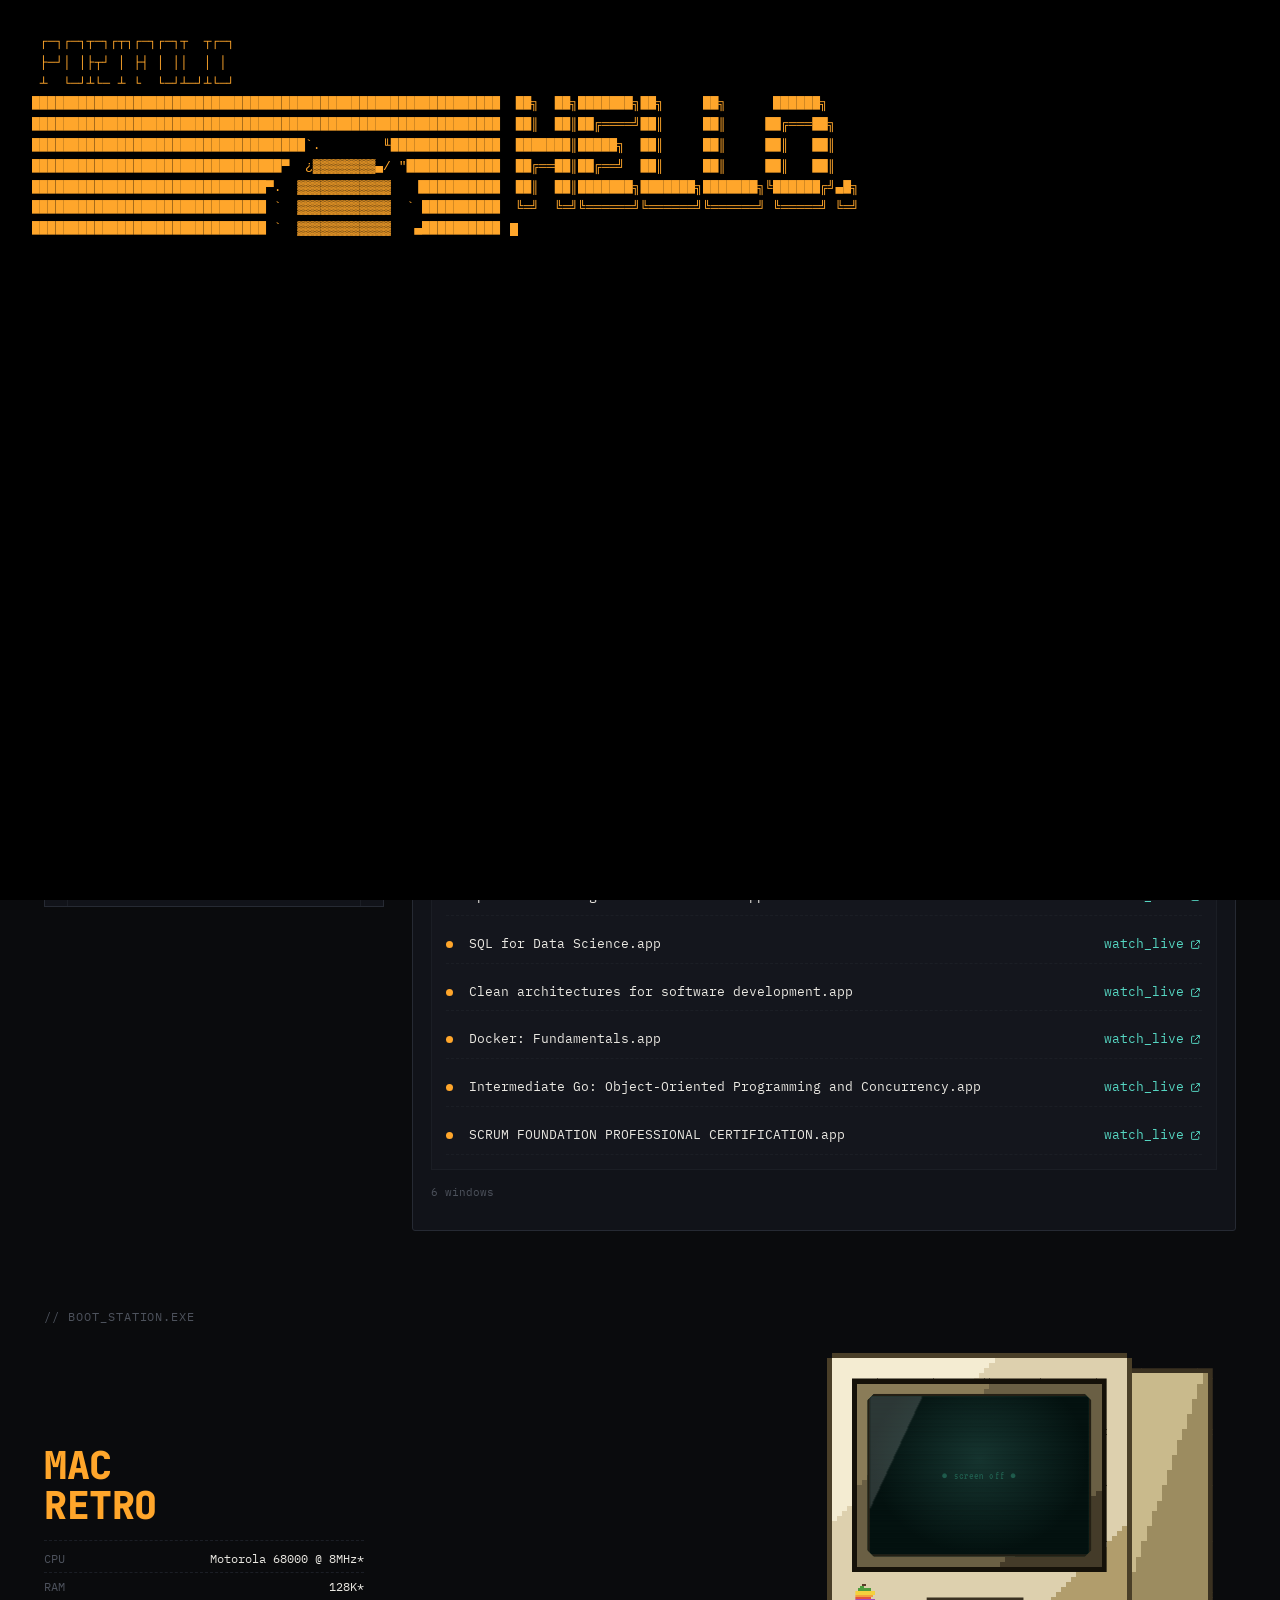
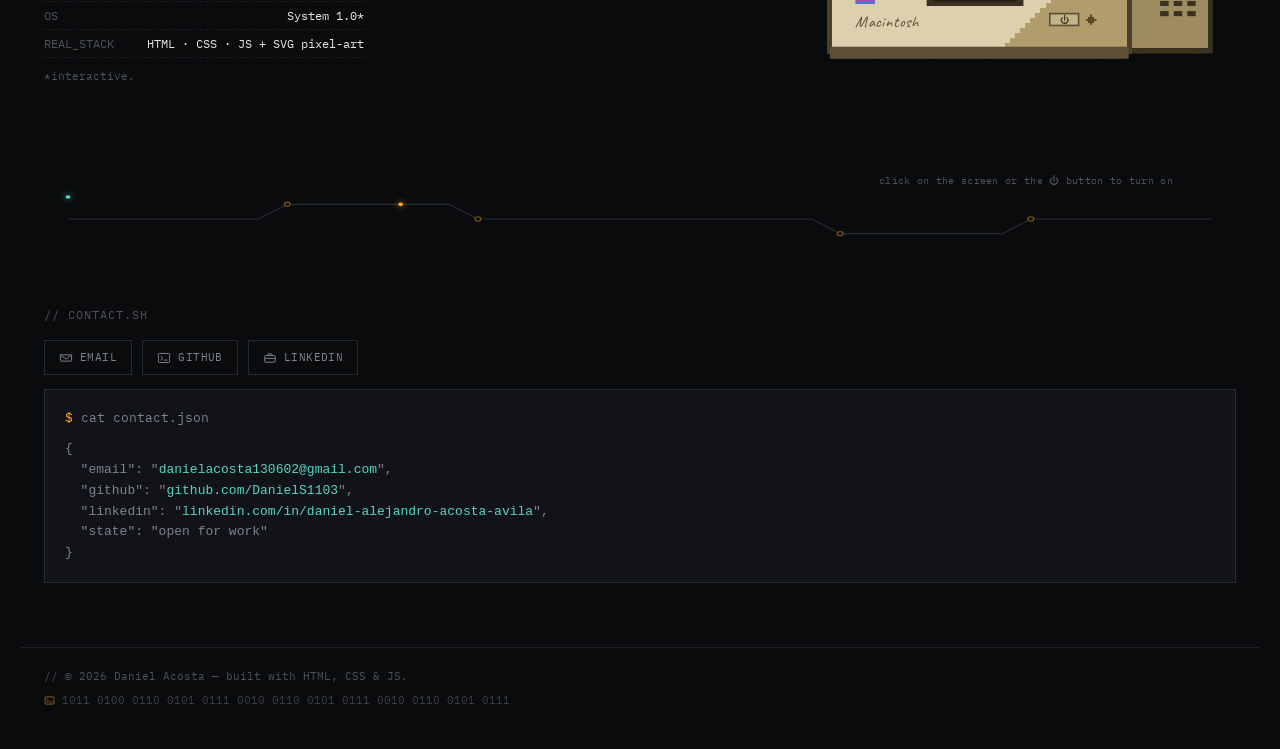
==== commit 57770d9a: "google cloud" ====
--- a/index.html
+++ b/index.html
@@ -753,6 +753,18 @@
                       <ul class="deploy-list">
                         <li>
                           <span class="dot dot--live" aria-hidden="true"></span>
+                          Google Cloud Engineering Certificate.app
+                          <a
+                            href="https://www.credly.com/badges/f42e700b-ee60-4c9c-a194-32a56ef5a56d/public_url"
+                            target="_blank"
+                            rel="noopener"
+                            >watch_live
+                            <svg class="icon-sm open__ico">
+                              <use href="#i-external"></use></svg
+                          ></a>
+                        </li>
+                        <li>
+                          <span class="dot dot--live" aria-hidden="true"></span>
                           Specialized Program: Data Science.app
                           <a
                             href="https://www.coursera.org/account/accomplishments/specialization/WB7VFVGWNRSU"
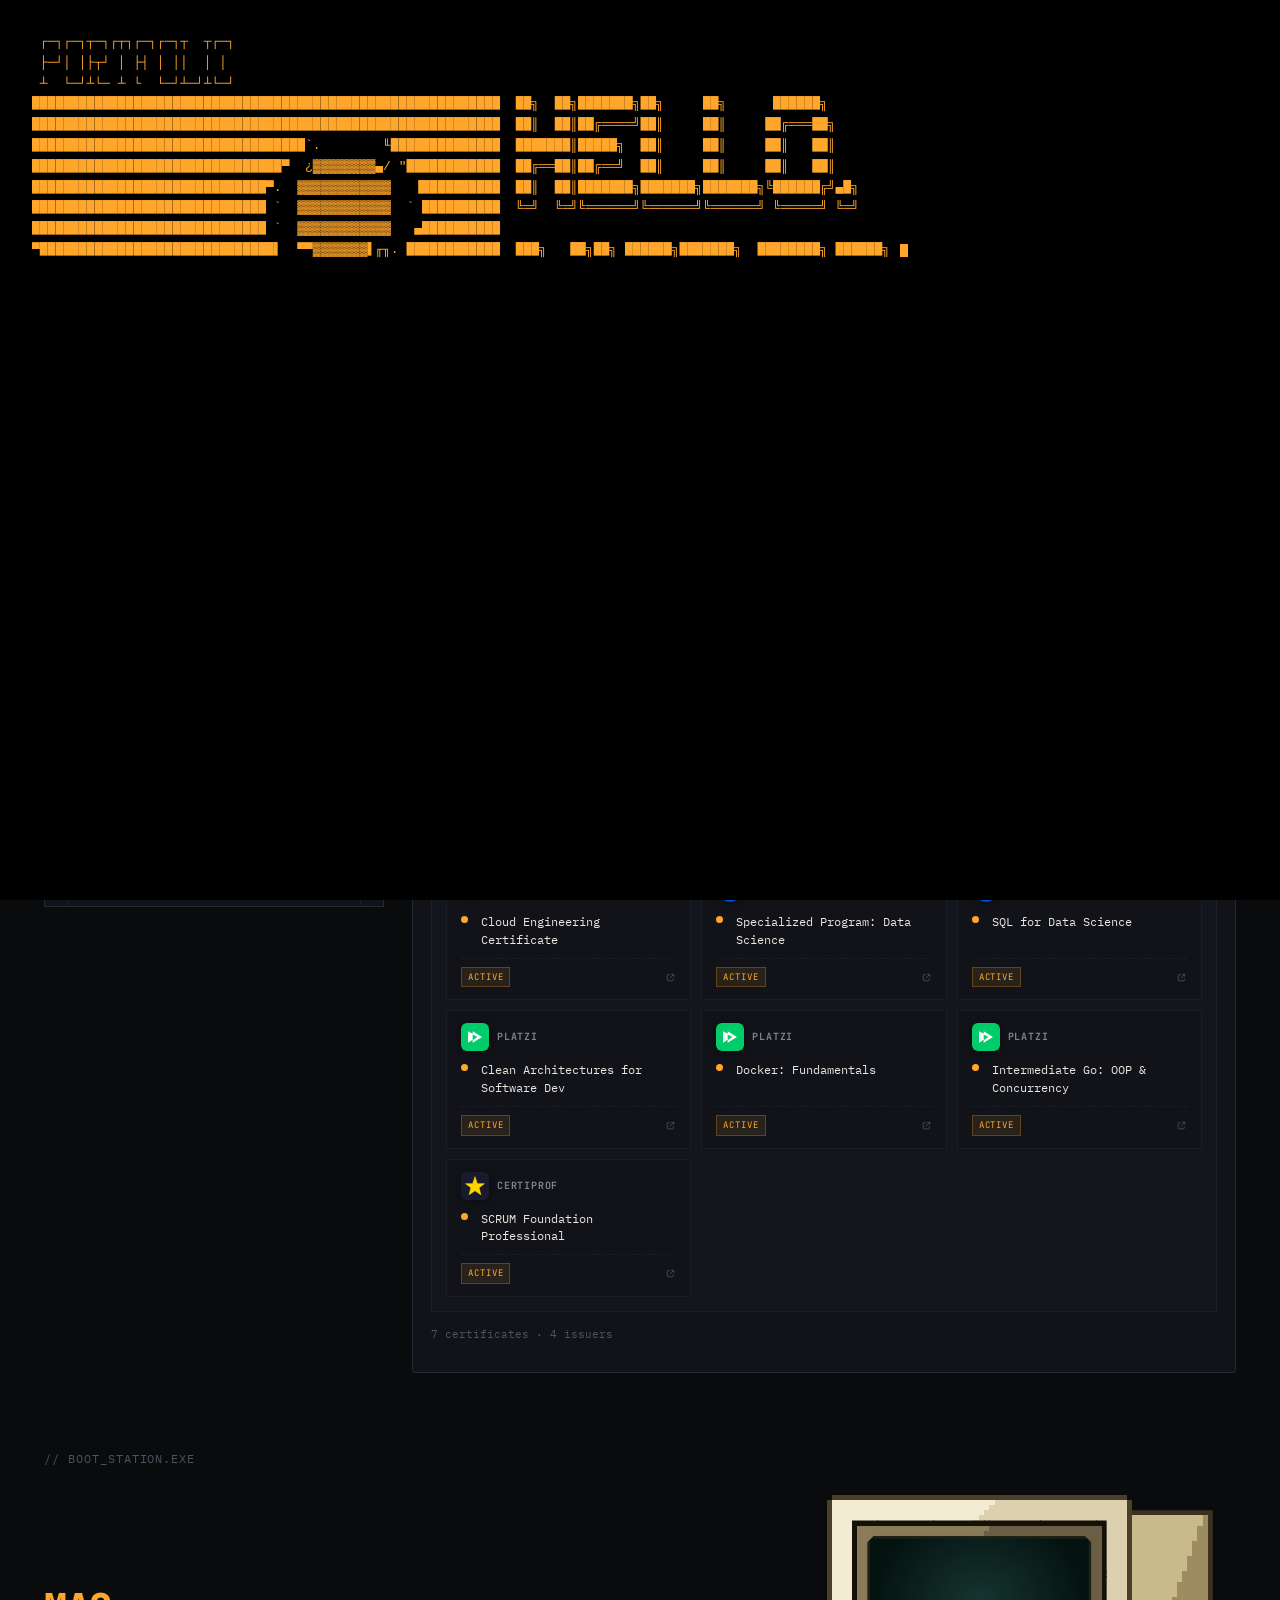
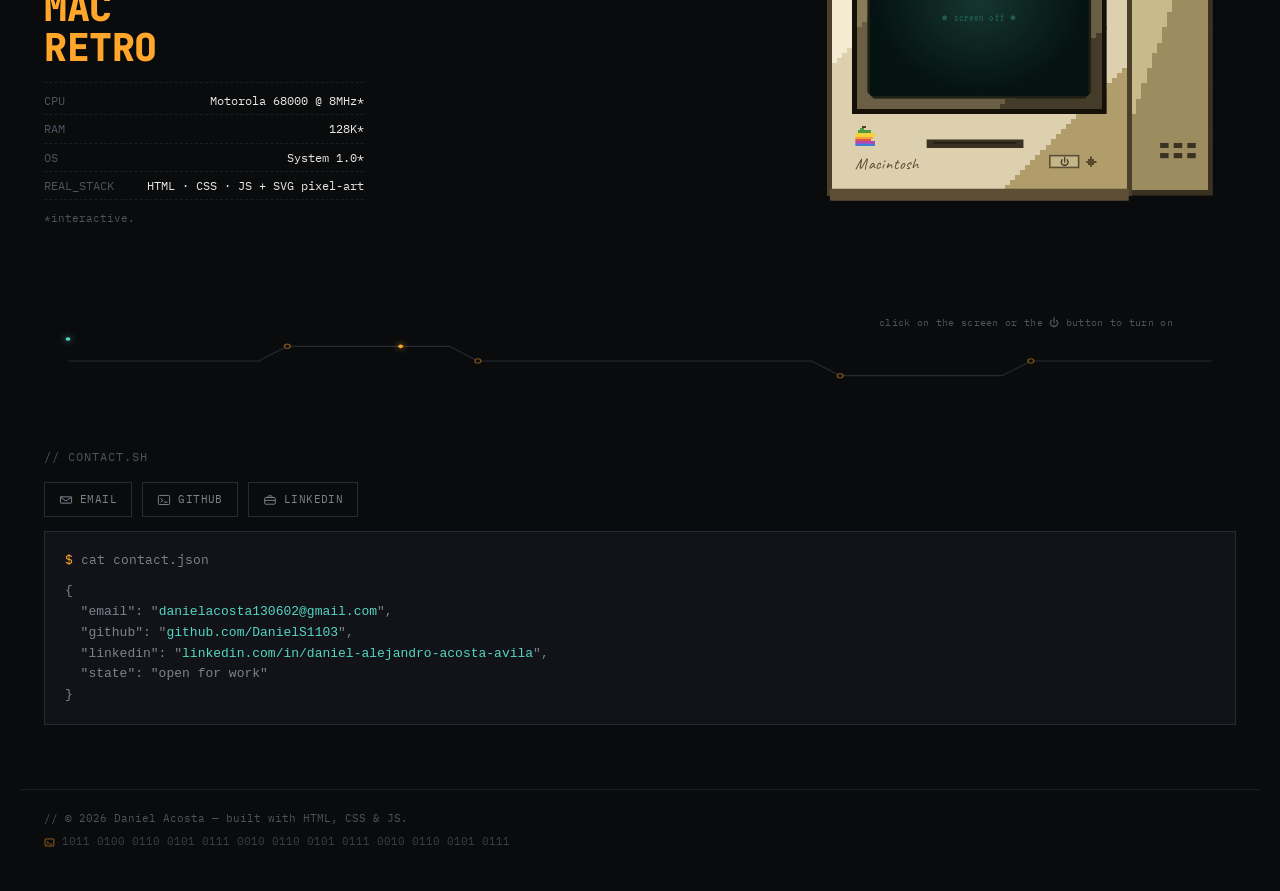
==== commit 553bb732: "certifications" ====
--- a/index.html
+++ b/index.html
@@ -741,107 +741,306 @@
                 </div>
               </div>
 
-              <!-- fila 3: historial / capacidades / stack de herramientas -->
+              <!-- fila 3: certificaciones con iconos de emisores -->
               <div class="mw mw--tall">
                 <div class="mw__bar mw__bar--plain">
                   <span class="mw__title">CERTIFICATIONS.LOG</span>
                   <span class="mw__hint">--oneline --graph --all</span>
                 </div>
                 <div class="mw__body">
-                  <ul class="mw-commits">
-                    <li>
-                      <ul class="deploy-list">
-                        <li>
-                          <span class="dot dot--live" aria-hidden="true"></span>
-                          Google Cloud Engineering Certificate.app
-                          <a
-                            href="https://www.credly.com/badges/f42e700b-ee60-4c9c-a194-32a56ef5a56d/public_url"
-                            target="_blank"
-                            rel="noopener"
-                            >watch_live
-                            <svg class="icon-sm open__ico">
-                              <use href="#i-external"></use></svg
-                          ></a>
-                        </li>
-                        <li>
-                          <span class="dot dot--live" aria-hidden="true"></span>
-                          Specialized Program: Data Science.app
-                          <a
-                            href="https://www.coursera.org/account/accomplishments/specialization/WB7VFVGWNRSU"
-                            target="_blank"
-                            rel="noopener"
-                            >watch_live
-                            <svg class="icon-sm open__ico">
-                              <use href="#i-external"></use></svg
-                          ></a>
-                        </li>
-                        <li>
-                          <span class="dot dot--live" aria-hidden="true"></span>
-                          SQL for Data Science.app
-                          <a
-                            href="https://www.coursera.org/account/accomplishments/certificate/WLCB3T37NDVQ"
-                            target="_blank"
-                            rel="noopener"
-                            >watch_live
-                            <svg class="icon-sm open__ico">
-                              <use href="#i-external"></use></svg
-                          ></a>
-                        </li>
-                        <li>
-                          <span class="dot dot--live" aria-hidden="true"></span>
-                          Clean architectures for software development.app
-                          <a
-                            href="https://www.linkedin.com/safety/go/?url=https%3A%2F%2Fplatzi.com%2Fp%2Fdanielacosta130602%2Fcurso%2F7759-arquitecturas-limpias%2Fdiploma%2Fdetalle%2F&urlhash=Sbhy&mt=RK8atnqa3QwYuWkRsPs-bR9idJfc024dj839orjImieJObDrAzhYQTHtwLxBKuOCEWr-gRT9hAiYAkj1nUL3IcLj4O4&isSdui=true&lipi=urn%3Ali%3Apage%3Ad_flagship3_profile_view_base_certifications_details%3BbiIntppPS%2B%2BWwdQDJMT5TA%3D%3D"
-                            target="_blank"
-                            rel="noopener"
-                            >watch_live
-                            <svg class="icon-sm open__ico">
-                              <use href="#i-external"></use></svg
-                          ></a>
-                        </li>
-                        <li>
-                          <span class="dot dot--live" aria-hidden="true"></span>
-                          Docker: Fundamentals.app
-                          <a
-                            href="https://www.linkedin.com/safety/go/?url=https%3A%2F%2Fplatzi.com%2Fr%2Fdanielacosta130602%2F&urlhash=Bc2n&mt=Ow59Kp8sXOq4Mogj6mV-WUT1b_HjYoCOPmbP4mithXpj2mtw3BlbidITmCrPneFtOZvTZfSPiBJf-pmz2Bn8anE-b4k&isSdui=true&lipi=urn%3Ali%3Apage%3Ad_flagship3_profile_view_base_certifications_details%3BbiIntppPS%2B%2BWwdQDJMT5TA%3D%3D"
-                            target="_blank"
-                            rel="noopener"
-                            >watch_live
-                            <svg class="icon-sm open__ico">
-                              <use href="#i-external"></use></svg
-                          ></a>
-                        </li>
-                        <li>
-                          <span class="dot dot--live" aria-hidden="true"></span>
-                          Intermediate Go: Object-Oriented Programming and
-                          Concurrency.app
-                          <a
-                            href="https://www.linkedin.com/safety/go/?url=https%3A%2F%2Fplatzi.com%2Fr%2Fdanielacosta130602%2F&urlhash=Bc2n&mt=icrU7Eqifj3cHesmYCM1PqD25Vx5Pa42BxW2bUrAzifsegl11qLVpe6bZqV4OXKwVI9QaWWTwjPlB6ye5oBUcwJCVTE&isSdui=true&lipi=urn%3Ali%3Apage%3Ad_flagship3_profile_view_base_certifications_details%3BbiIntppPS%2B%2BWwdQDJMT5TA%3D%3D"
-                            target="_blank"
-                            rel="noopener"
-                            >watch_live
-                            <svg class="icon-sm open__ico">
-                              <use href="#i-external"></use></svg
-                          ></a>
-                        </li>
-                        <li>
-                          <span class="dot dot--live" aria-hidden="true"></span>
-                          SCRUM FOUNDATION PROFESSIONAL CERTIFICATION.app
-                          <a
-                            href="https://www.linkedin.com/in/daniel-alejandro-acosta-avila/overlay/Certifications/1157033863/treasury/?profileId=ACoAADLNr6gBUzlxMyzpFKZ86XIAL7tLGLa-6sc"
-                            target="_blank"
-                            rel="noopener"
-                            >watch_live
-                            <svg class="icon-sm open__ico">
-                              <use href="#i-external"></use></svg
-                          ></a>
-                        </li>
-                      </ul>
-                    </li>
-                  </ul>
+                  <p class="cmd-line" style="margin-bottom: 12px">
+                    <span class="prompt">$</span> ls -la ./certifications/
+                  </p>
+                  <div class="cert-grid">
+                    <!-- Google Cloud -->
+                    <a
+                      class="cert-card"
+                      href="https://www.credly.com/badges/f42e700b-ee60-4c9c-a194-32a56ef5a56d/public_url"
+                      target="_blank"
+                      rel="noopener"
+                    >
+                      <div class="cert-card__issuer">
+                        <svg
+                          class="cert-card__logo"
+                          viewBox="0 0 48 48"
+                          xmlns="http://www.w3.org/2000/svg"
+                          aria-label="Google Cloud"
+                        >
+                          <path
+                            d="M29.6 12.4h1.2l3.4-3.4.2-1.4C31 4.7 27.6 3 24 3 16.8 3 10.7 7.8 8.7 14.4c.4-.1 1.3 0 1.3 0l6.8-1.1s.3-.6.5-.5c1.4-1.5 3.4-2.4 5.6-2.4 2.1 0 4 .7 5.7 1.9z"
+                            fill="#EA4335"
+                          />
+                          <path
+                            d="M39.3 14.4c-1-3.5-3-6.6-5.8-8.8l-5.9 5.9c1.4 1.1 2.2 2.8 2.2 4.7v.6c3.4 0 6.1 2.7 6.1 6.1s-2.7 6.1-6.1 6.1h-6.1l-.6.6v3.7l.6.6h6.1c5.8 0 10.5-4.7 10.5-10.5.1-3.1-.9-6-2.9-8.3z"
+                            fill="#4285F4"
+                          />
+                          <path
+                            d="M17.9 39.1h6.1v-6.7h-6.1c-.4 0-.8-.1-1.2-.2l-1.3.4-3.4 3.4-.3 1.3c1.7 1.1 3.8 1.8 6.2 1.8z"
+                            fill="#34A853"
+                          />
+                          <path
+                            d="M17.9 18.3C12.1 18.3 7.4 23 7.4 28.8s4.7 10.5 10.5 10.5c2.9 0 5.5-1.1 7.4-3l-5.3-5.3c-.6.3-1.3.5-2.1.5-2.2 0-4.1-1.4-4.8-3.4-.2-.6-.3-1.2-.3-1.8 0-.7.1-1.3.3-1.9.7-2 2.6-3.4 4.8-3.4 1.4 0 2.6.5 3.5 1.4l5.2-5.2c-2-1.8-4.6-2.9-7.4-2.9z"
+                            fill="#FBBC05"
+                          />
+                        </svg>
+                        <span class="cert-card__issuer-name">Google Cloud</span>
+                      </div>
+                      <div class="cert-card__body">
+                        <span
+                          class="dot dot--live cert-card__dot"
+                          aria-hidden="true"
+                        ></span>
+                        <span class="cert-card__name"
+                          >Cloud Engineering Certificate</span
+                        >
+                      </div>
+                      <div class="cert-card__footer">
+                        <span class="cert-card__tag">ACTIVE</span>
+                        <svg class="icon-xs open__ico">
+                          <use href="#i-external"></use>
+                        </svg>
+                      </div>
+                    </a>
+
+                    <!-- Coursera — Data Science -->
+                    <a
+                      class="cert-card"
+                      href="https://www.coursera.org/account/accomplishments/specialization/WB7VFVGWNRSU"
+                      target="_blank"
+                      rel="noopener"
+                    >
+                      <div class="cert-card__issuer">
+                        <svg
+                          class="cert-card__logo"
+                          viewBox="0 0 48 48"
+                          xmlns="http://www.w3.org/2000/svg"
+                          aria-label="Coursera"
+                        >
+                          <circle cx="24" cy="24" r="22" fill="#0056D2" />
+                          <path
+                            d="M16 24c0-4.4 3.6-8 8-8 2.5 0 4.7 1.1 6.2 2.8l4.2-4.2C31.9 12.2 28.1 10.5 24 10.5c-7.5 0-13.5 6-13.5 13.5s6 13.5 13.5 13.5c4.1 0 7.9-1.7 10.4-4.5l-4.2-4.2c-1.5 1.7-3.7 2.8-6.2 2.8-4.4 0-8-3.6-8-8z"
+                            fill="white"
+                          />
+                        </svg>
+                        <span class="cert-card__issuer-name">Coursera</span>
+                      </div>
+                      <div class="cert-card__body">
+                        <span
+                          class="dot dot--live cert-card__dot"
+                          aria-hidden="true"
+                        ></span>
+                        <span class="cert-card__name"
+                          >Specialized Program: Data Science</span
+                        >
+                      </div>
+                      <div class="cert-card__footer">
+                        <span class="cert-card__tag">ACTIVE</span>
+                        <svg class="icon-xs open__ico">
+                          <use href="#i-external"></use>
+                        </svg>
+                      </div>
+                    </a>
+
+                    <!-- Coursera — SQL -->
+                    <a
+                      class="cert-card"
+                      href="https://www.coursera.org/account/accomplishments/certificate/WLCB3T37NDVQ"
+                      target="_blank"
+                      rel="noopener"
+                    >
+                      <div class="cert-card__issuer">
+                        <svg
+                          class="cert-card__logo"
+                          viewBox="0 0 48 48"
+                          xmlns="http://www.w3.org/2000/svg"
+                          aria-label="Coursera"
+                        >
+                          <circle cx="24" cy="24" r="22" fill="#0056D2" />
+                          <path
+                            d="M16 24c0-4.4 3.6-8 8-8 2.5 0 4.7 1.1 6.2 2.8l4.2-4.2C31.9 12.2 28.1 10.5 24 10.5c-7.5 0-13.5 6-13.5 13.5s6 13.5 13.5 13.5c4.1 0 7.9-1.7 10.4-4.5l-4.2-4.2c-1.5 1.7-3.7 2.8-6.2 2.8-4.4 0-8-3.6-8-8z"
+                            fill="white"
+                          />
+                        </svg>
+                        <span class="cert-card__issuer-name">Coursera</span>
+                      </div>
+                      <div class="cert-card__body">
+                        <span
+                          class="dot dot--live cert-card__dot"
+                          aria-hidden="true"
+                        ></span>
+                        <span class="cert-card__name"
+                          >SQL for Data Science</span
+                        >
+                      </div>
+                      <div class="cert-card__footer">
+                        <span class="cert-card__tag">ACTIVE</span>
+                        <svg class="icon-xs open__ico">
+                          <use href="#i-external"></use>
+                        </svg>
+                      </div>
+                    </a>
+
+                    <!-- Platzi — Clean Architecture -->
+                    <a
+                      class="cert-card"
+                      href="https://www.linkedin.com/safety/go/?url=https%3A%2F%2Fplatzi.com%2Fp%2Fdanielacosta130602%2Fcurso%2F7759-arquitecturas-limpias%2Fdiploma%2Fdetalle%2F&urlhash=Sbhy&mt=RK8atnqa3QwYuWkRsPs-bR9idJfc024dj839orjImieJObDrAzhYQTHtwLxBKuOCEWr-gRT9hAiYAkj1nUL3IcLj4O4&isSdui=true&lipi=urn%3Ali%3Apage%3Ad_flagship3_profile_view_base_certifications_details%3BbiIntppPS%2B%2BWwdQDJMT5TA%3D%3D"
+                      target="_blank"
+                      rel="noopener"
+                    >
+                      <div class="cert-card__issuer">
+                        <svg
+                          class="cert-card__logo"
+                          viewBox="0 0 48 48"
+                          xmlns="http://www.w3.org/2000/svg"
+                          aria-label="Platzi"
+                        >
+                          <rect width="48" height="48" rx="10" fill="#00CC6A" />
+                          <path
+                            d="M12 34V14l8 4.5v11L28 24l-8-4.5V14l16 10-16 10v-5.5L12 34z"
+                            fill="white"
+                          />
+                        </svg>
+                        <span class="cert-card__issuer-name">Platzi</span>
+                      </div>
+                      <div class="cert-card__body">
+                        <span
+                          class="dot dot--live cert-card__dot"
+                          aria-hidden="true"
+                        ></span>
+                        <span class="cert-card__name"
+                          >Clean Architectures for Software Dev</span
+                        >
+                      </div>
+                      <div class="cert-card__footer">
+                        <span class="cert-card__tag">ACTIVE</span>
+                        <svg class="icon-xs open__ico">
+                          <use href="#i-external"></use>
+                        </svg>
+                      </div>
+                    </a>
+
+                    <!-- Platzi — Docker -->
+                    <a
+                      class="cert-card"
+                      href="https://www.linkedin.com/safety/go/?url=https%3A%2F%2Fplatzi.com%2Fr%2Fdanielacosta130602%2F&urlhash=Bc2n&mt=Ow59Kp8sXOq4Mogj6mV-WUT1b_HjYoCOPmbP4mithXpj2mtw3BlbidITmCrPneFtOZvTZfSPiBJf-pmz2Bn8anE-b4k&isSdui=true&lipi=urn%3Ali%3Apage%3Ad_flagship3_profile_view_base_certifications_details%3BbiIntppPS%2B%2BWwdQDJMT5TA%3D%3D"
+                      target="_blank"
+                      rel="noopener"
+                    >
+                      <div class="cert-card__issuer">
+                        <svg
+                          class="cert-card__logo"
+                          viewBox="0 0 48 48"
+                          xmlns="http://www.w3.org/2000/svg"
+                          aria-label="Platzi"
+                        >
+                          <rect width="48" height="48" rx="10" fill="#00CC6A" />
+                          <path
+                            d="M12 34V14l8 4.5v11L28 24l-8-4.5V14l16 10-16 10v-5.5L12 34z"
+                            fill="white"
+                          />
+                        </svg>
+                        <span class="cert-card__issuer-name">Platzi</span>
+                      </div>
+                      <div class="cert-card__body">
+                        <span
+                          class="dot dot--live cert-card__dot"
+                          aria-hidden="true"
+                        ></span>
+                        <span class="cert-card__name"
+                          >Docker: Fundamentals</span
+                        >
+                      </div>
+                      <div class="cert-card__footer">
+                        <span class="cert-card__tag">ACTIVE</span>
+                        <svg class="icon-xs open__ico">
+                          <use href="#i-external"></use>
+                        </svg>
+                      </div>
+                    </a>
+
+                    <!-- Platzi — Go -->
+                    <a
+                      class="cert-card"
+                      href="https://www.linkedin.com/safety/go/?url=https%3A%2F%2Fplatzi.com%2Fr%2Fdanielacosta130602%2F&urlhash=Bc2n&mt=icrU7Eqifj3cHesmYCM1PqD25Vx5Pa42BxW2bUrAzifsegl11qLVpe6bZqV4OXKwVI9QaWWTwjPlB6ye5oBUcwJCVTE&isSdui=true&lipi=urn%3Ali%3Apage%3Ad_flagship3_profile_view_base_certifications_details%3BbiIntppPS%2B%2BWwdQDJMT5TA%3D%3D"
+                      target="_blank"
+                      rel="noopener"
+                    >
+                      <div class="cert-card__issuer">
+                        <svg
+                          class="cert-card__logo"
+                          viewBox="0 0 48 48"
+                          xmlns="http://www.w3.org/2000/svg"
+                          aria-label="Platzi"
+                        >
+                          <rect width="48" height="48" rx="10" fill="#00CC6A" />
+                          <path
+                            d="M12 34V14l8 4.5v11L28 24l-8-4.5V14l16 10-16 10v-5.5L12 34z"
+                            fill="white"
+                          />
+                        </svg>
+                        <span class="cert-card__issuer-name">Platzi</span>
+                      </div>
+                      <div class="cert-card__body">
+                        <span
+                          class="dot dot--live cert-card__dot"
+                          aria-hidden="true"
+                        ></span>
+                        <span class="cert-card__name"
+                          >Intermediate Go: OOP &amp; Concurrency</span
+                        >
+                      </div>
+                      <div class="cert-card__footer">
+                        <span class="cert-card__tag">ACTIVE</span>
+                        <svg class="icon-xs open__ico">
+                          <use href="#i-external"></use>
+                        </svg>
+                      </div>
+                    </a>
+
+                    <!-- CertiProf — SCRUM -->
+                    <a
+                      class="cert-card"
+                      href="https://www.linkedin.com/in/daniel-alejandro-acosta-avila/overlay/Certifications/1157033863/treasury/?profileId=ACoAADLNr6gBUzlxMyzpFKZ86XIAL7tLGLa-6sc"
+                      target="_blank"
+                      rel="noopener"
+                    >
+                      <div class="cert-card__issuer">
+                        <svg
+                          class="cert-card__logo"
+                          viewBox="0 0 48 48"
+                          xmlns="http://www.w3.org/2000/svg"
+                          aria-label="CertiProf"
+                        >
+                          <rect width="48" height="48" rx="10" fill="#1a1a2e" />
+                          <polygon
+                            points="24,8 28,20 40,20 31,27 34,39 24,32 14,39 17,27 8,20 20,20"
+                            fill="#FFD700"
+                            stroke="#FFD700"
+                            stroke-width="1"
+                          />
+                        </svg>
+                        <span class="cert-card__issuer-name">CertiProf</span>
+                      </div>
+                      <div class="cert-card__body">
+                        <span
+                          class="dot dot--live cert-card__dot"
+                          aria-hidden="true"
+                        ></span>
+                        <span class="cert-card__name"
+                          >SCRUM Foundation Professional</span
+                        >
+                      </div>
+                      <div class="cert-card__footer">
+                        <span class="cert-card__tag">ACTIVE</span>
+                        <svg class="icon-xs open__ico">
+                          <use href="#i-external"></use>
+                        </svg>
+                      </div>
+                    </a>
+                  </div>
                 </div>
               </div>
-              <p class="ls-footer">6 windows</p>
+              <p class="ls-footer">7 certificates · 4 issuers</p>
             </div>
 
             <!-- ===== PANEL: info.sh (file-tree explorer) ===== -->
--- a/styles.css
+++ b/styles.css
@@ -1323,6 +1323,126 @@
   color: var(--text-faint);
 }
 
+/* =========================================================
+   CERT GRID — certification cards with issuer logos
+========================================================= */
+.cert-grid {
+  display: grid;
+  grid-template-columns: repeat(auto-fill, minmax(210px, 1fr));
+  gap: 10px;
+}
+
+.cert-card {
+  display: flex;
+  flex-direction: column;
+  gap: 10px;
+  padding: 12px 14px;
+  border: 1px solid var(--border-soft);
+  background: var(--bg-panel);
+  text-decoration: none;
+  color: var(--text);
+  transition:
+    border-color 0.18s ease,
+    background 0.18s ease,
+    transform 0.18s ease;
+  position: relative;
+  overflow: hidden;
+}
+.cert-card::before {
+  content: "";
+  position: absolute;
+  inset: 0 0 auto 0;
+  height: 2px;
+  background: linear-gradient(90deg, var(--amber) 0%, transparent 100%);
+  opacity: 0;
+  transition: opacity 0.18s ease;
+}
+.cert-card:hover {
+  border-color: var(--amber-dim);
+  background: var(--bg-panel-2);
+  transform: translateY(-2px);
+}
+.cert-card:hover::before {
+  opacity: 1;
+}
+
+.cert-card__issuer {
+  display: flex;
+  align-items: center;
+  gap: 8px;
+}
+.cert-card__logo {
+  width: 28px;
+  height: 28px;
+  flex-shrink: 0;
+  border-radius: 5px;
+  filter: drop-shadow(0 1px 4px rgba(0, 0, 0, 0.4));
+}
+.cert-card__issuer-name {
+  font-family: var(--font-display);
+  font-size: 10px;
+  font-weight: 700;
+  letter-spacing: 0.08em;
+  color: var(--text-dim);
+  text-transform: uppercase;
+}
+
+.cert-card__body {
+  display: flex;
+  align-items: flex-start;
+  gap: 7px;
+  flex: 1;
+}
+.cert-card__dot {
+  margin-top: 3px;
+  flex-shrink: 0;
+}
+.cert-card__name {
+  font-family: var(--font-body);
+  font-size: 12px;
+  line-height: 1.45;
+  color: var(--text);
+}
+
+.cert-card__footer {
+  display: flex;
+  align-items: center;
+  justify-content: space-between;
+  margin-top: auto;
+  padding-top: 8px;
+  border-top: 1px dashed var(--border-soft);
+}
+.cert-card__tag {
+  font-family: var(--font-display);
+  font-size: 9px;
+  letter-spacing: 0.1em;
+  color: var(--amber);
+  background: rgba(255, 166, 43, 0.1);
+  padding: 2px 6px;
+  border: 1px solid rgba(255, 166, 43, 0.25);
+}
+.cert-card .open__ico {
+  color: var(--text-faint);
+  transition:
+    color 0.15s ease,
+    transform 0.15s ease;
+}
+.cert-card:hover .open__ico {
+  color: var(--amber);
+  transform: translate(2px, -2px);
+}
+
+@media (max-width: 680px) {
+  .cert-grid {
+    grid-template-columns: 1fr 1fr;
+  }
+}
+@media (max-width: 420px) {
+  .cert-grid {
+    grid-template-columns: 1fr;
+  }
+}
+
 /* resume */
 .resume-card {
   border: 1px solid var(--border-soft);
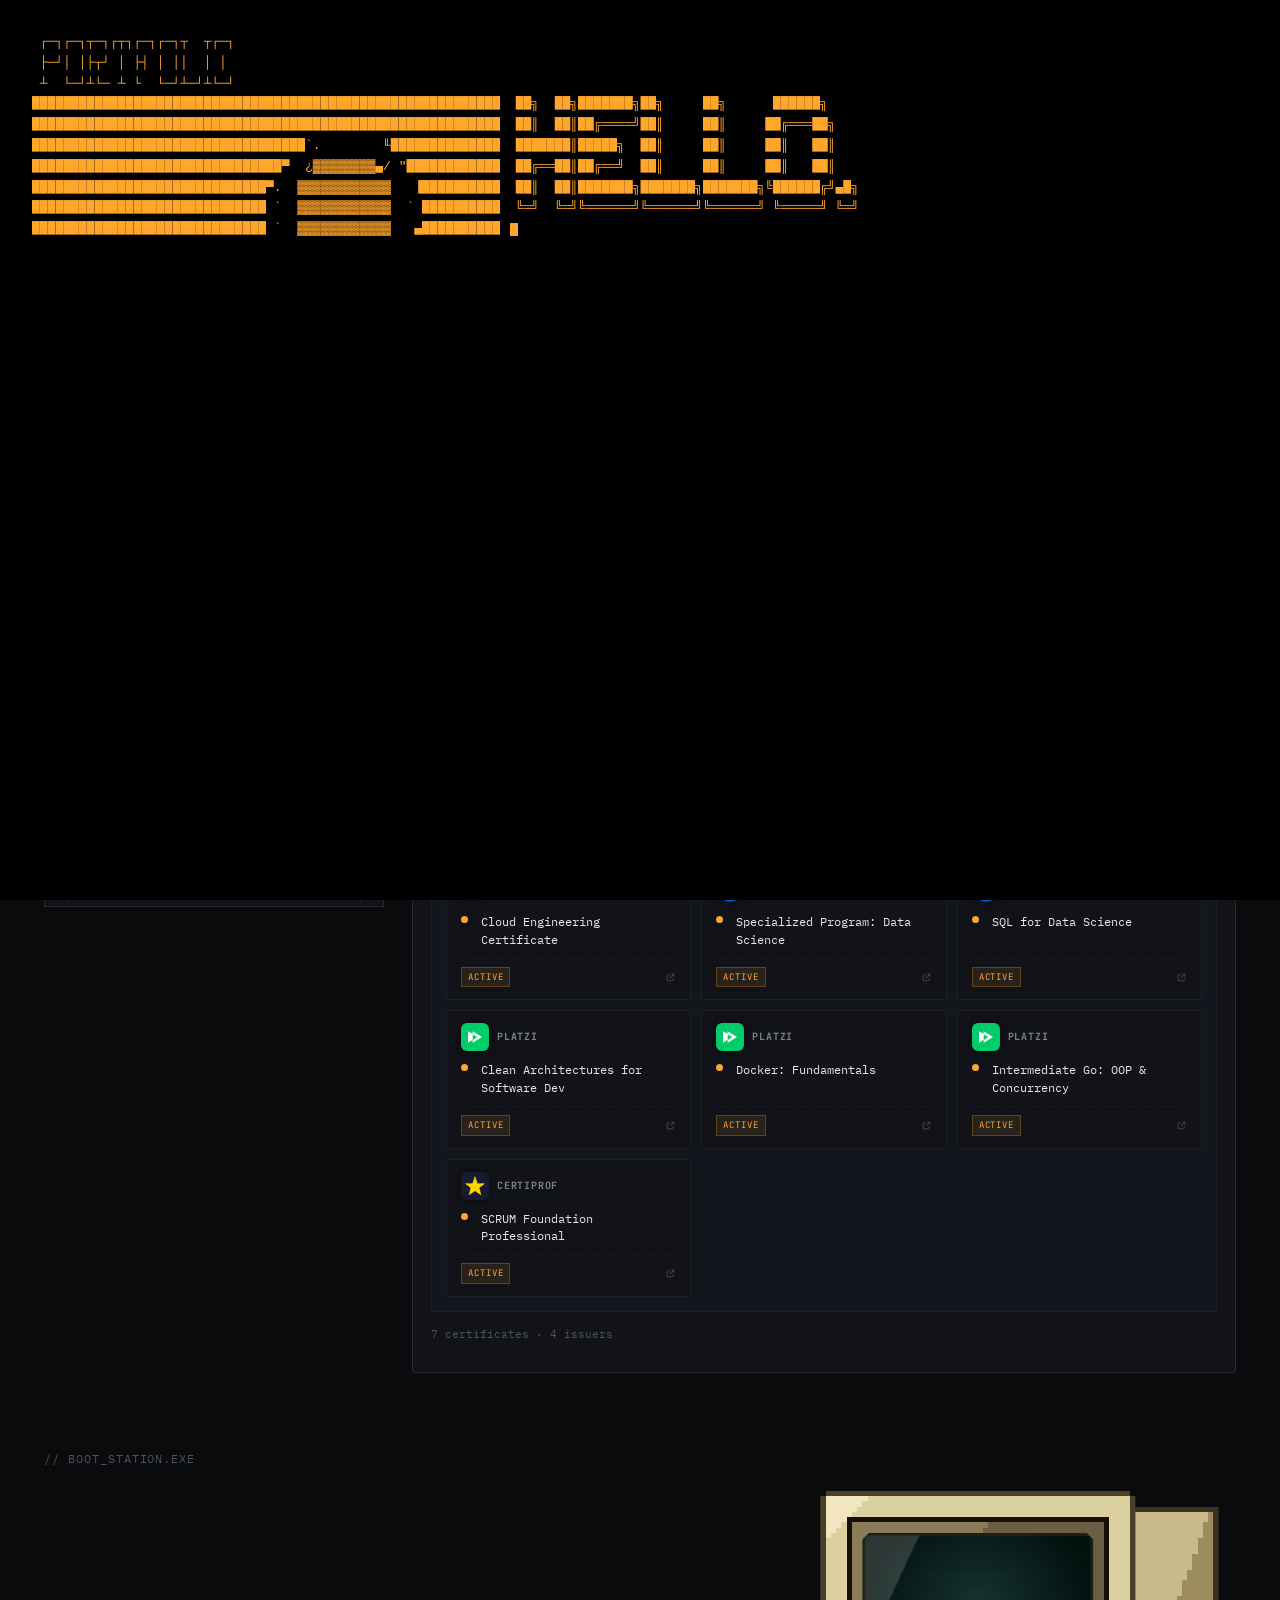
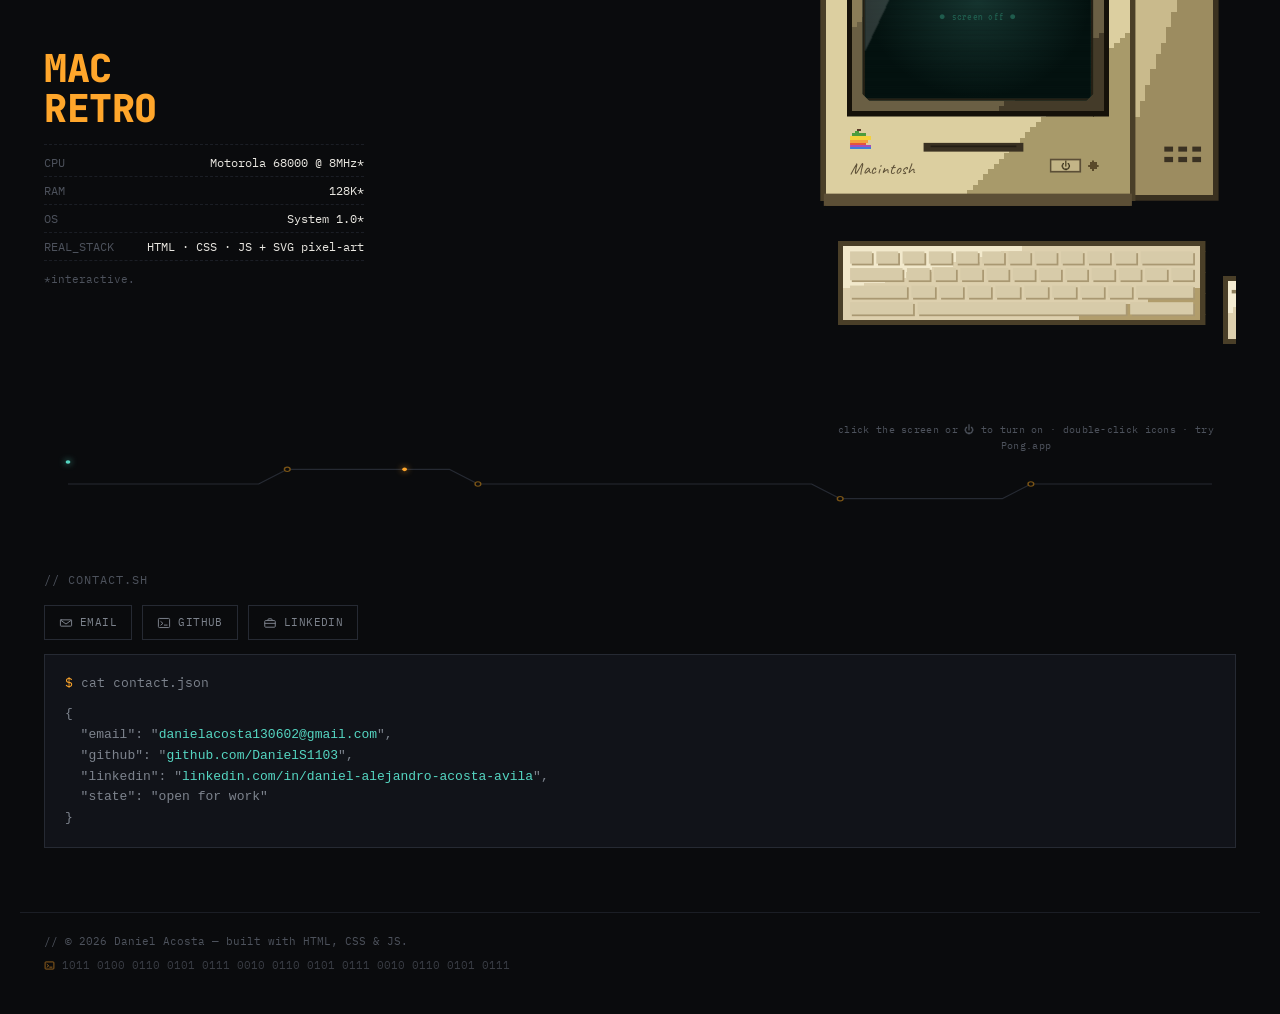
==== commit f37b6fb6: "mac weather app" ====
--- a/index.html
+++ b/index.html
@@ -2500,14 +2500,17 @@
           </div>
 
           <div class="retro-mac-frame">
-            <iframe
-              class="retro-mac-frame__iframe"
-              src="assets/macintosh-pixel-art.html"
-              title="Macintosh Pixel — mini equipo interactivo hecho en pixel art"
-              loading="lazy"
-            ></iframe>
+            <div class="retro-mac-frame__aspect">
+              <iframe
+                class="retro-mac-frame__iframe"
+                src="assets/macintosh-pixel-art.html"
+                title="Macintosh Pixel — mini equipo interactivo hecho en pixel art"
+                loading="lazy"
+              ></iframe>
+            </div>
             <p class="mac__caption">
-              click on the screen or the ⏻ button to turn on
+              click the screen or ⏻ to turn on · double-click icons · try
+              Pong.app
             </p>
           </div>
         </div>
--- a/styles.css
+++ b/styles.css
@@ -1997,7 +1997,7 @@
   gap: 10px;
   justify-self: center;
   width: 100%;
-  max-width: 420px;
+  max-width: 520px;
 }
 .retro-mac-frame__bar {
   display: flex;
@@ -2013,16 +2013,31 @@
   color: var(--text-dim);
   letter-spacing: 0.03em;
 }
+/* aspect-ratio box: the Mac stage is 470×590, ratio ≈ 1.255  */
+.retro-mac-frame__aspect {
+  position: relative;
+  width: 100%;
+  padding-bottom: 125.5%; /* 590/470 * 100 */
+  overflow: hidden;
+}
 .retro-mac-frame__iframe {
-  display: block;
+  position: absolute;
+  inset: 0;
   width: 100%;
-  height: 420px;
+  height: 100%;
   border: none;
   background: transparent;
-}
-@media (max-width: 640px) {
-  .retro-mac-frame__iframe {
-    height: 340px;
+  display: block;
+}
+/* clamp so the mac doesn't get too tall on wide screens */
+@media (min-width: 900px) {
+  .retro-mac-frame__aspect {
+    padding-bottom: min(125.5%, 560px);
+  }
+}
+@media (max-width: 600px) {
+  .retro-mac-frame {
+    max-width: 100%;
   }
 }
 
